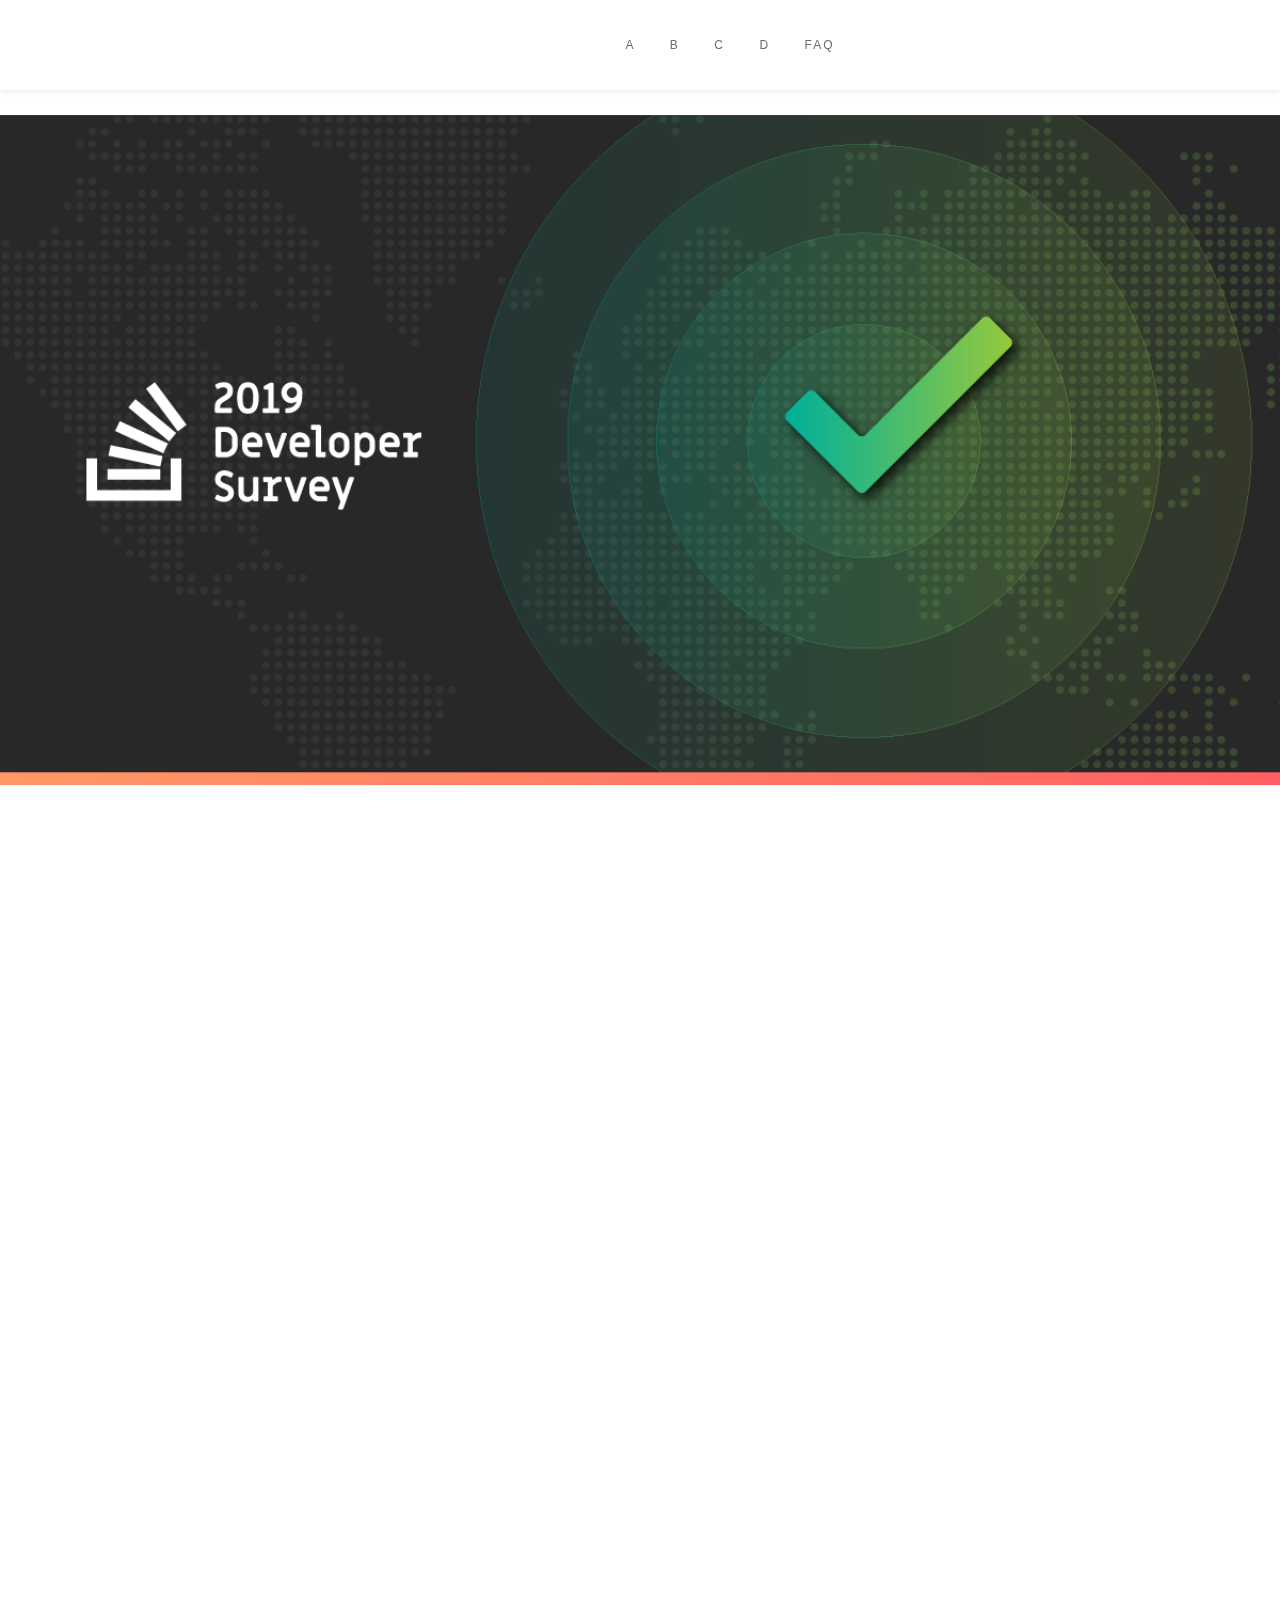
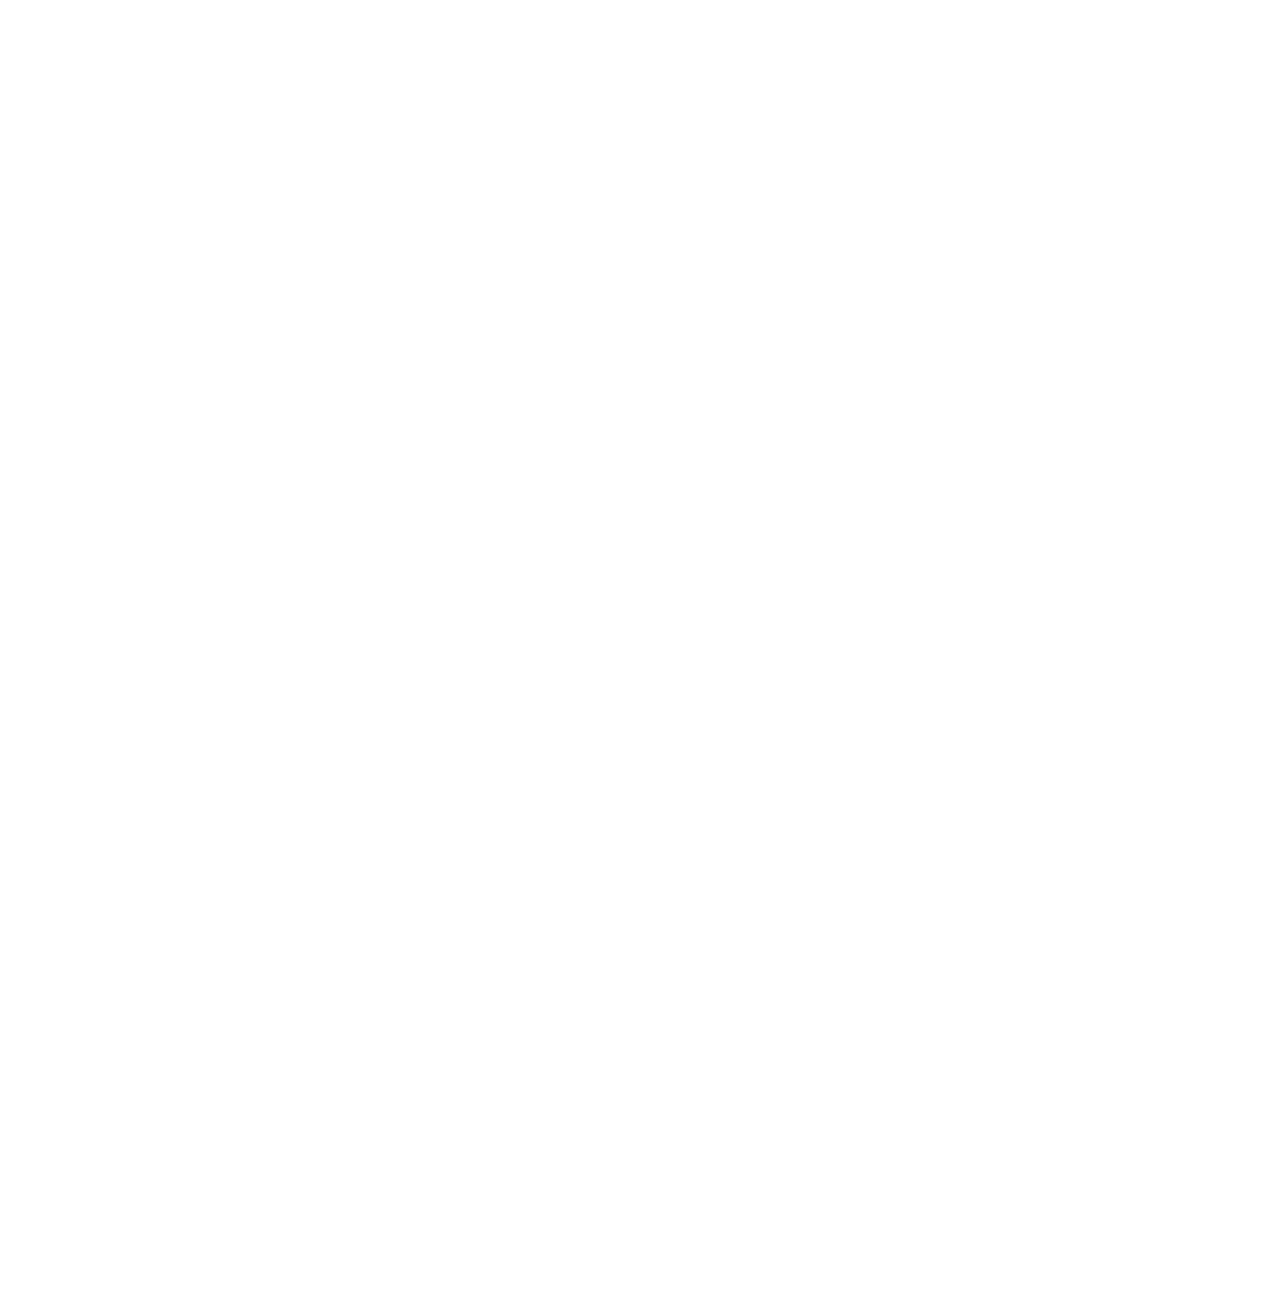
==== dataV/index.html @ 026feb3e "initial" ====
<!DOCTYPE html>
<html lang="en">

<head>
    <title>可视化</title>
    <link href="apos-minified/anon-ce8fc2691627d64f8f26e50a0017334eb531b46b.css" rel="stylesheet" />
    <link rel="stylesheet" href="css/main.min.css" />
    <link rel="stylesheet" href="fonts/iconfont/iconfont.css" />
</head>

<body class="homepage wrap transparent en" data-apos-level="0">

    <div class="apos-refreshable" data-apos-refreshable="">
        <header class="header-bg">
            <!-- 导航条 -->
            <div class="page_nav">
                <div class="nav_logo_wrap">
                    <a href="/" class="navbar-logo"></a>
                    <button type="button" class="navbar-mobile-toggle"> <span class="sr-only">Toggle</span> <span
                            class="icon-bar top-bar"></span> <span class="icon-bar bottom-bar"></span> </button>
                </div>
                
                <div class="nav_main">
                    <ul class="clearfix">
                        <li class="item-menu item-menu-sub "> <a href="/m-byte">A</a> </li>
                        <li class="item-menu item-menu-sub "> <a href="/k-byte">B</a> </li>
                        <li class="item-menu item-menu-sub "> <a href="/insights">C</a> </li>
                        <li class="item-menu item-menu-sub "> <a href="/company">D</a> </li>
                        <li class="item-menu item-menu-sub "> <a href="/faq">FAQ</a> </li>
                    </ul>
                    
               
            </div>
        </header>

        <div id="main">

            <!-- main bg -->
            <div class="apos-area" data-apos-area="" data-doc-id="cjvrr5xt0000701jxje5oaa9z">
                <div class="apos-area-widget-wrapper  " data-apos-widget-wrapper="home-banner">
                    <div class="apos-area-widget   " data-apos-widget="home-banner"
                        data-apos-widget-id="w295862483247887728">
                        <div class="slider slider-01 content-top  multiButton unLetterSpacing unChangeLinePc">
                            <div class="swiper-container">
                                <div class="swiper-wrapper">
                                    <div class="swiper-slide">
                                        <div class="slider-wrapper">
                                            <img class="slider-img fullScreenResize"
                                                src="img/FacebookCard.png" />
                                        </div>
                                    </div>
                                </div>
                            </div>
                        </div>
                    </div>
                </div>
            </div>
            <div class="s s1">
                <div class="apos-area apos-area--block-level-controls" data-apos-area=""
                    data-doc-id="cjvrr5xt0000701jxje5oaa9z">
                    <!-- 模板 -->
                    <div class="apos-area-widget-wrapper  " data-apos-widget-wrapper="two-column">
                        <div class="apos-area-widget apos-area-widget--contextual   " data-apos-widget="two-column"
                            data-apos-widget-id="w315463619102693129">
                            <div class="pure-g" data-aos-offset="-200" data-aos="fade-up"
                                data-aos-anchor-placement="center-bottom" data-aos-duration="500">
                                <div class="pure-u-md-1-2 pure-u-1">
                                    <div class="apos-area" data-apos-area="" data-doc-id="cjvrr5xt0000701jxje5oaa9z">
                                        <div class="apos-area-widget-wrapper  " data-apos-widget-wrapper="pic-desc">
                                            <div class="apos-area-widget   " data-apos-widget="pic-desc"
                                                data-apos-widget-id="w282324980433713177">
                                                <div class="intro intro-1 fc-grey">
                                                    <div class="zoom">
                                                        <div class="foreground"></div>
                                                        <a href="#">
                                                            <img src="img/map1.png" />
                                                        </a>
                                                    </div>
                                                    <div class="content">
                                                        <h2><strong>地图数据可视化</strong></h2>
                                                        <h4>简要描述</h4>
                                                        <p> </p>
                                                        <div class="apos-area" data-apos-area=""
                                                            data-doc-id="cjvrr5xt0000701jxje5oaa9z">
                                                            <div class="apos-area-widget-wrapper  "
                                                                data-apos-widget-wrapper="link-default">
                                                                <div class="apos-area-widget   "
                                                                    data-apos-widget="link-default"
                                                                    data-apos-widget-id="w83529473093108812">
                                                                    <a href="#" class=""
                                                                        target=""> 查看详情<span
                                                                            class="bytonicon biconowChevron"></span>
                                                                    </a>
                                                                </div>
                                                            </div>
                                                        </div>
                                                        <p></p>
                                                    </div>
                                                </div>
                                            </div>
                                        </div>
                                    </div>
                                </div>
                                <div class="pure-u-md-1-2 pure-u-1">
                                    <div class="apos-area" data-apos-area="" data-doc-id="cjvrr5xt0000701jxje5oaa9z">
                                        <div class="apos-area-widget-wrapper  " data-apos-widget-wrapper="pic-desc">
                                            <div class="apos-area-widget   " data-apos-widget="pic-desc"
                                                data-apos-widget-id="w282324980433713177">
                                                <div class="intro intro-1 fc-grey ">
                                                    <div class="zoom">
                                                        <div class="foreground"></div>
                                                        <a href="#">
                                                            <img src="img/map1.png" />
                                                        </a>
                                                    </div>
                                                    <div class="content">
                                                        <h2><strong>地图数据可视化</strong></h2>
                                                        <h4>简要描述</h4>
                                                        <p> </p>
                                                        <div class="apos-area" data-apos-area=""
                                                            data-doc-id="cjvrr5xt0000701jxje5oaa9z">
                                                            <div class="apos-area-widget-wrapper  "
                                                                data-apos-widget-wrapper="link-default">
                                                                <div class="apos-area-widget   "
                                                                    data-apos-widget="link-default"
                                                                    data-apos-widget-id="w83529473093108812">
                                                                    <a href="#" class=""
                                                                        target=""> 查看详情<span
                                                                            class="bytonicon biconowChevron"></span>
                                                                    </a>
                                                                </div>
                                                            </div>
                                                        </div>
                                                        <p></p>
                                                    </div>
                                                </div>
                                            </div>
                                        </div>
                                    </div>
                                </div>
                            </div>
                        </div>
                    </div>
                    <div class="apos-area-widget-wrapper  " data-apos-widget-wrapper="two-column">
                            <div class="apos-area-widget apos-area-widget--contextual   " data-apos-widget="two-column"
                                data-apos-widget-id="w315463619102693129">
                                <div class="pure-g" data-aos-offset="-200" data-aos="fade-up"
                                    data-aos-anchor-placement="center-bottom" data-aos-duration="500">
                                    <div class="pure-u-md-1-2 pure-u-1">
                                        <div class="apos-area" data-apos-area="" data-doc-id="cjvrr5xt0000701jxje5oaa9z">
                                            <div class="apos-area-widget-wrapper  " data-apos-widget-wrapper="pic-desc">
                                                <div class="apos-area-widget   " data-apos-widget="pic-desc"
                                                    data-apos-widget-id="w282324980433713177">
                                                    <div class="intro intro-1 fc-grey ">
                                                        <div class="zoom">
                                                            <div class="foreground"></div>
                                                            <a href="#">
                                                                <img src="img/map1.png" />
                                                            </a>
                                                        </div>
                                                        <div class="content">
                                                            <h2><strong>地图数据可视化</strong></h2>
                                                            <h4>简要描述</h4>
                                                            <p> </p>
                                                            <div class="apos-area" data-apos-area=""
                                                                data-doc-id="cjvrr5xt0000701jxje5oaa9z">
                                                                <div class="apos-area-widget-wrapper  "
                                                                    data-apos-widget-wrapper="link-default">
                                                                    <div class="apos-area-widget   "
                                                                        data-apos-widget="link-default"
                                                                        data-apos-widget-id="w83529473093108812">
                                                                        <a href="#" class=""
                                                                            target=""> 查看详情<span
                                                                                class="bytonicon biconowChevron"></span>
                                                                        </a>
                                                                    </div>
                                                                </div>
                                                            </div>
                                                            <p></p>
                                                        </div>
                                                    </div>
                                                </div>
                                            </div>
                                        </div>
                                    </div>
                                    <div class="pure-u-md-1-2 pure-u-1">
                                        <div class="apos-area" data-apos-area="" data-doc-id="cjvrr5xt0000701jxje5oaa9z">
                                            <div class="apos-area-widget-wrapper  " data-apos-widget-wrapper="pic-desc">
                                                <div class="apos-area-widget   " data-apos-widget="pic-desc"
                                                    data-apos-widget-id="w282324980433713177">
                                                    <div class="intro intro-1 fc-grey ">
                                                        <div class="zoom">
                                                            <div class="foreground"></div>
                                                            <a href="#">
                                                                <img src="img/map1.png" />
                                                            </a>
                                                        </div>
                                                        <div class="content">
                                                            <h2><strong>地图数据可视化</strong></h2>
                                                            <h4>简要描述</h4>
                                                            <p> </p>
                                                            <div class="apos-area" data-apos-area=""
                                                                data-doc-id="cjvrr5xt0000701jxje5oaa9z">
                                                                <div class="apos-area-widget-wrapper  "
                                                                    data-apos-widget-wrapper="link-default">
                                                                    <div class="apos-area-widget   "
                                                                        data-apos-widget="link-default"
                                                                        data-apos-widget-id="w83529473093108812">
                                                                        <a href="#" class=""
                                                                            target=""> 查看详情<span
                                                                                class="bytonicon biconowChevron"></span>
                                                                        </a>
                                                                    </div>
                                                                </div>
                                                            </div>
                                                            <p></p>
                                                        </div>
                                                    </div>
                                                </div>
                                            </div>
                                        </div>
                                    </div>
                                </div>
                            </div>
                        </div>
                    <!-- bottom bg -->
                    <div class="apos-area-widget-wrapper  " data-apos-widget-wrapper="one-column">
                        <div class="apos-area-widget apos-area-widget--contextual   " data-apos-widget="one-column"
                            data-apos-widget-id="w203829562228879584">
                            <div class="pure-g" data-aos-offset="-200" data-aos="fade-up"
                                data-aos-anchor-placement="center-bottom" data-aos-duration="500">
                                <div class="pure-u-1">
                                    <div class="apos-area" data-apos-area="" data-doc-id="cjvrr5xt0000701jxje5oaa9z">
                                        <div class="apos-area-widget-wrapper  " data-apos-widget-wrapper="pic-desc">
                                            <div class="apos-area-widget   " data-apos-widget="pic-desc"
                                                data-apos-widget-id="w352014700238439245">
                                                <div class="intro intro-1 fc-white ">
                                                    <div class="zoom">
                                                        <div class="foreground"></div>
                                                        <img src="img/top_bg.png"
                                                            class="img-responsive" alt="home careers v2" width="2836"
                                                            height="972" />
                                                    </div>
                                                    <div class="content">
                                                        <h2><strong>XXX</strong></h2>
                                                        <h4>XXX</h4>
                                                        <p> </p>
                                                        <div class="apos-area" data-apos-area=""
                                                            data-doc-id="cjvrr5xt0000701jxje5oaa9z">
                                                            <div class="apos-area-widget-wrapper  "
                                                                data-apos-widget-wrapper="link-default">
                                                                <div class="apos-area-widget   "
                                                                    data-apos-widget="link-default"
                                                                    data-apos-widget-id="w864259627150736745">
                                                                    <a href="#"
                                                                        class="" target=""> XXX<span
                                                                            class="bytonicon biconowChevron"></span>
                                                                    </a>
                                                                </div>
                                                            </div>
                                                        </div>
                                                        <p></p>
                                                    </div>
                                                </div>
                                            </div>
                                        </div>
                                    </div>
                                </div>
                            </div>
                        </div>
                    </div>
                </div>
            </div>
        </div>
    </div>
    <script>
        window.apos = { "prefix": "", "csrfCookieName": "byton-website.csrf" }
    </script>
    <script src="apos-minified/anon-18eb1517ccff109060091e37c9bfc53dd6d1df70.js"></script>
</body>

</html>
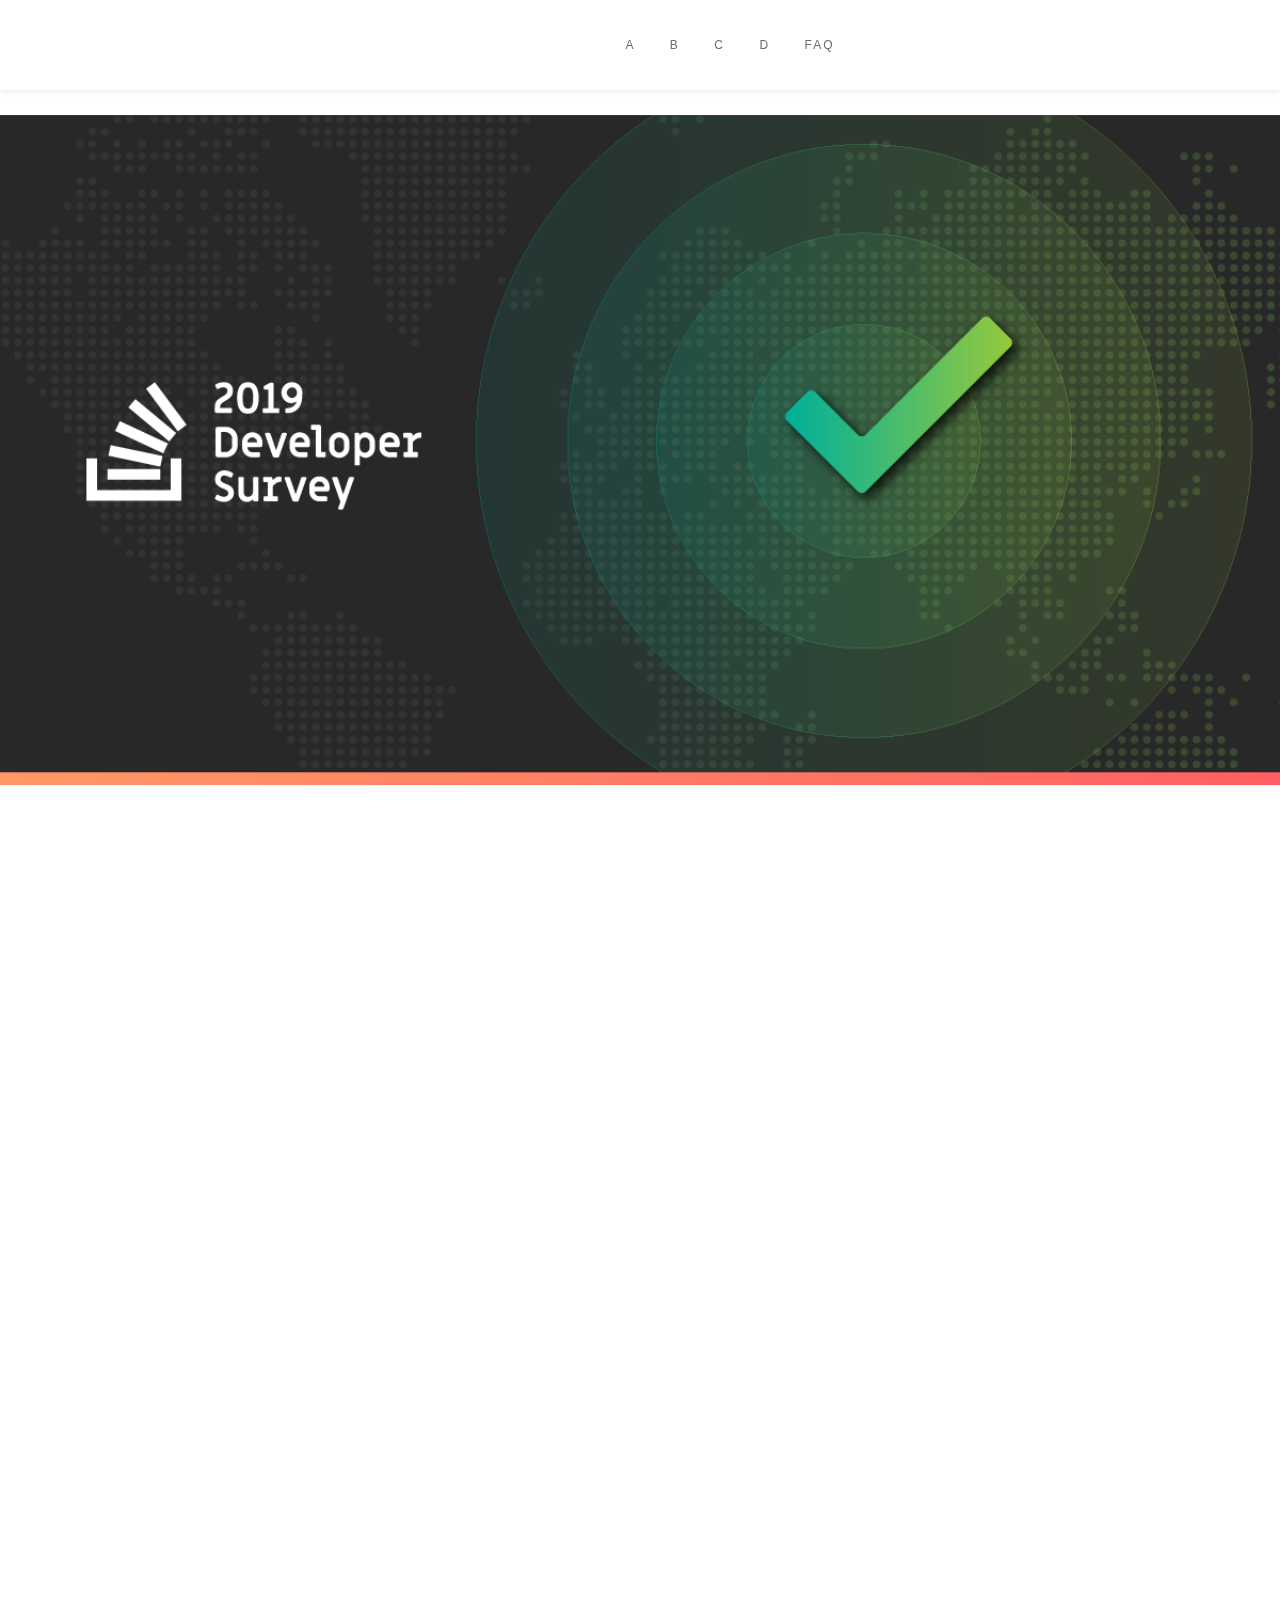
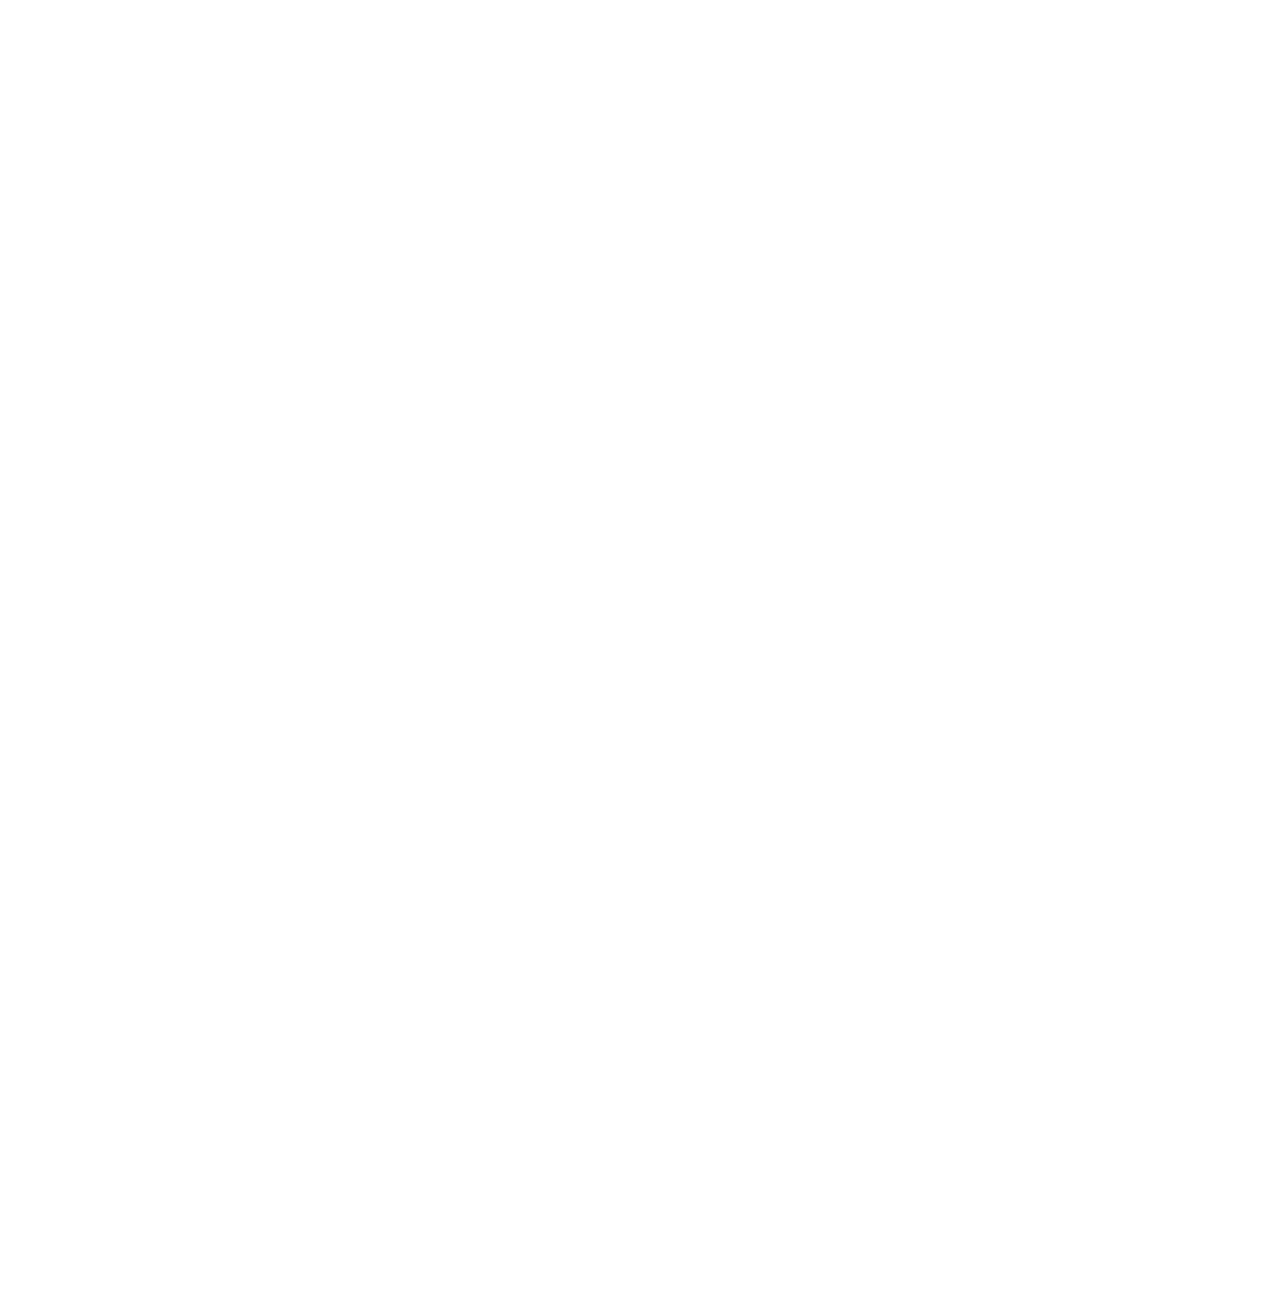
==== commit b0afcd3b: "fix" ====
--- a/dataV/index.html
+++ b/dataV/index.html
@@ -72,9 +72,41 @@
                                                 <div class="intro intro-1 fc-grey">
                                                     <div class="zoom">
                                                         <div class="foreground"></div>
-                                                        <a href="#">
                                                             <img src="img/map1.png" />
-                                                        </a>
+                                                    </div>
+                                                    <div class="content">
+                                                        <h2><strong>地图数据可视化</strong></h2>
+                                                        <h4>简要描述</h4>
+                                                        <p> </p>
+                                                        <div class="apos-area" data-apos-area=""
+                                                            data-doc-id="cjvrr5xt0000701jxje5oaa9z">
+                                                            <div class="apos-area-widget-wrapper  "
+                                                                data-apos-widget-wrapper="link-default">
+                                                                <div class="apos-area-widget   "
+                                                                    data-apos-widget="link-default"
+                                                                    data-apos-widget-id="w83529473093108812">
+                                                                    <a href="subpages/sub1/index.html" class="" target=""> 查看详情<span
+                                                                            class="bytonicon biconowChevron"></span>
+                                                                    </a>
+                                                                </div>
+                                                            </div>
+                                                        </div>
+                                                        <p></p>
+                                                    </div>
+                                                </div>
+                                            </div>
+                                        </div>
+                                    </div>
+                                </div>
+                                <div class="pure-u-md-1-2 pure-u-1">
+                                    <div class="apos-area" data-apos-area="" data-doc-id="cjvrr5xt0000701jxje5oaa9z">
+                                        <div class="apos-area-widget-wrapper  " data-apos-widget-wrapper="pic-desc">
+                                            <div class="apos-area-widget   " data-apos-widget="pic-desc"
+                                                data-apos-widget-id="w282324980433713177">
+                                                <div class="intro intro-1 fc-grey ">
+                                                    <div class="zoom">
+                                                        <div class="foreground"></div>
+                                                            <img src="img/map1.png" />
                                                     </div>
                                                     <div class="content">
                                                         <h2><strong>地图数据可视化</strong></h2>
@@ -101,43 +133,6 @@
                                         </div>
                                     </div>
                                 </div>
-                                <div class="pure-u-md-1-2 pure-u-1">
-                                    <div class="apos-area" data-apos-area="" data-doc-id="cjvrr5xt0000701jxje5oaa9z">
-                                        <div class="apos-area-widget-wrapper  " data-apos-widget-wrapper="pic-desc">
-                                            <div class="apos-area-widget   " data-apos-widget="pic-desc"
-                                                data-apos-widget-id="w282324980433713177">
-                                                <div class="intro intro-1 fc-grey ">
-                                                    <div class="zoom">
-                                                        <div class="foreground"></div>
-                                                        <a href="#">
-                                                            <img src="img/map1.png" />
-                                                        </a>
-                                                    </div>
-                                                    <div class="content">
-                                                        <h2><strong>地图数据可视化</strong></h2>
-                                                        <h4>简要描述</h4>
-                                                        <p> </p>
-                                                        <div class="apos-area" data-apos-area=""
-                                                            data-doc-id="cjvrr5xt0000701jxje5oaa9z">
-                                                            <div class="apos-area-widget-wrapper  "
-                                                                data-apos-widget-wrapper="link-default">
-                                                                <div class="apos-area-widget   "
-                                                                    data-apos-widget="link-default"
-                                                                    data-apos-widget-id="w83529473093108812">
-                                                                    <a href="#" class=""
-                                                                        target=""> 查看详情<span
-                                                                            class="bytonicon biconowChevron"></span>
-                                                                    </a>
-                                                                </div>
-                                                            </div>
-                                                        </div>
-                                                        <p></p>
-                                                    </div>
-                                                </div>
-                                            </div>
-                                        </div>
-                                    </div>
-                                </div>
                             </div>
                         </div>
                     </div>
@@ -154,9 +149,7 @@
                                                     <div class="intro intro-1 fc-grey ">
                                                         <div class="zoom">
                                                             <div class="foreground"></div>
-                                                            <a href="#">
                                                                 <img src="img/map1.png" />
-                                                            </a>
                                                         </div>
                                                         <div class="content">
                                                             <h2><strong>地图数据可视化</strong></h2>
@@ -191,9 +184,7 @@
                                                     <div class="intro intro-1 fc-grey ">
                                                         <div class="zoom">
                                                             <div class="foreground"></div>
-                                                            <a href="#">
                                                                 <img src="img/map1.png" />
-                                                            </a>
                                                         </div>
                                                         <div class="content">
                                                             <h2><strong>地图数据可视化</strong></h2>
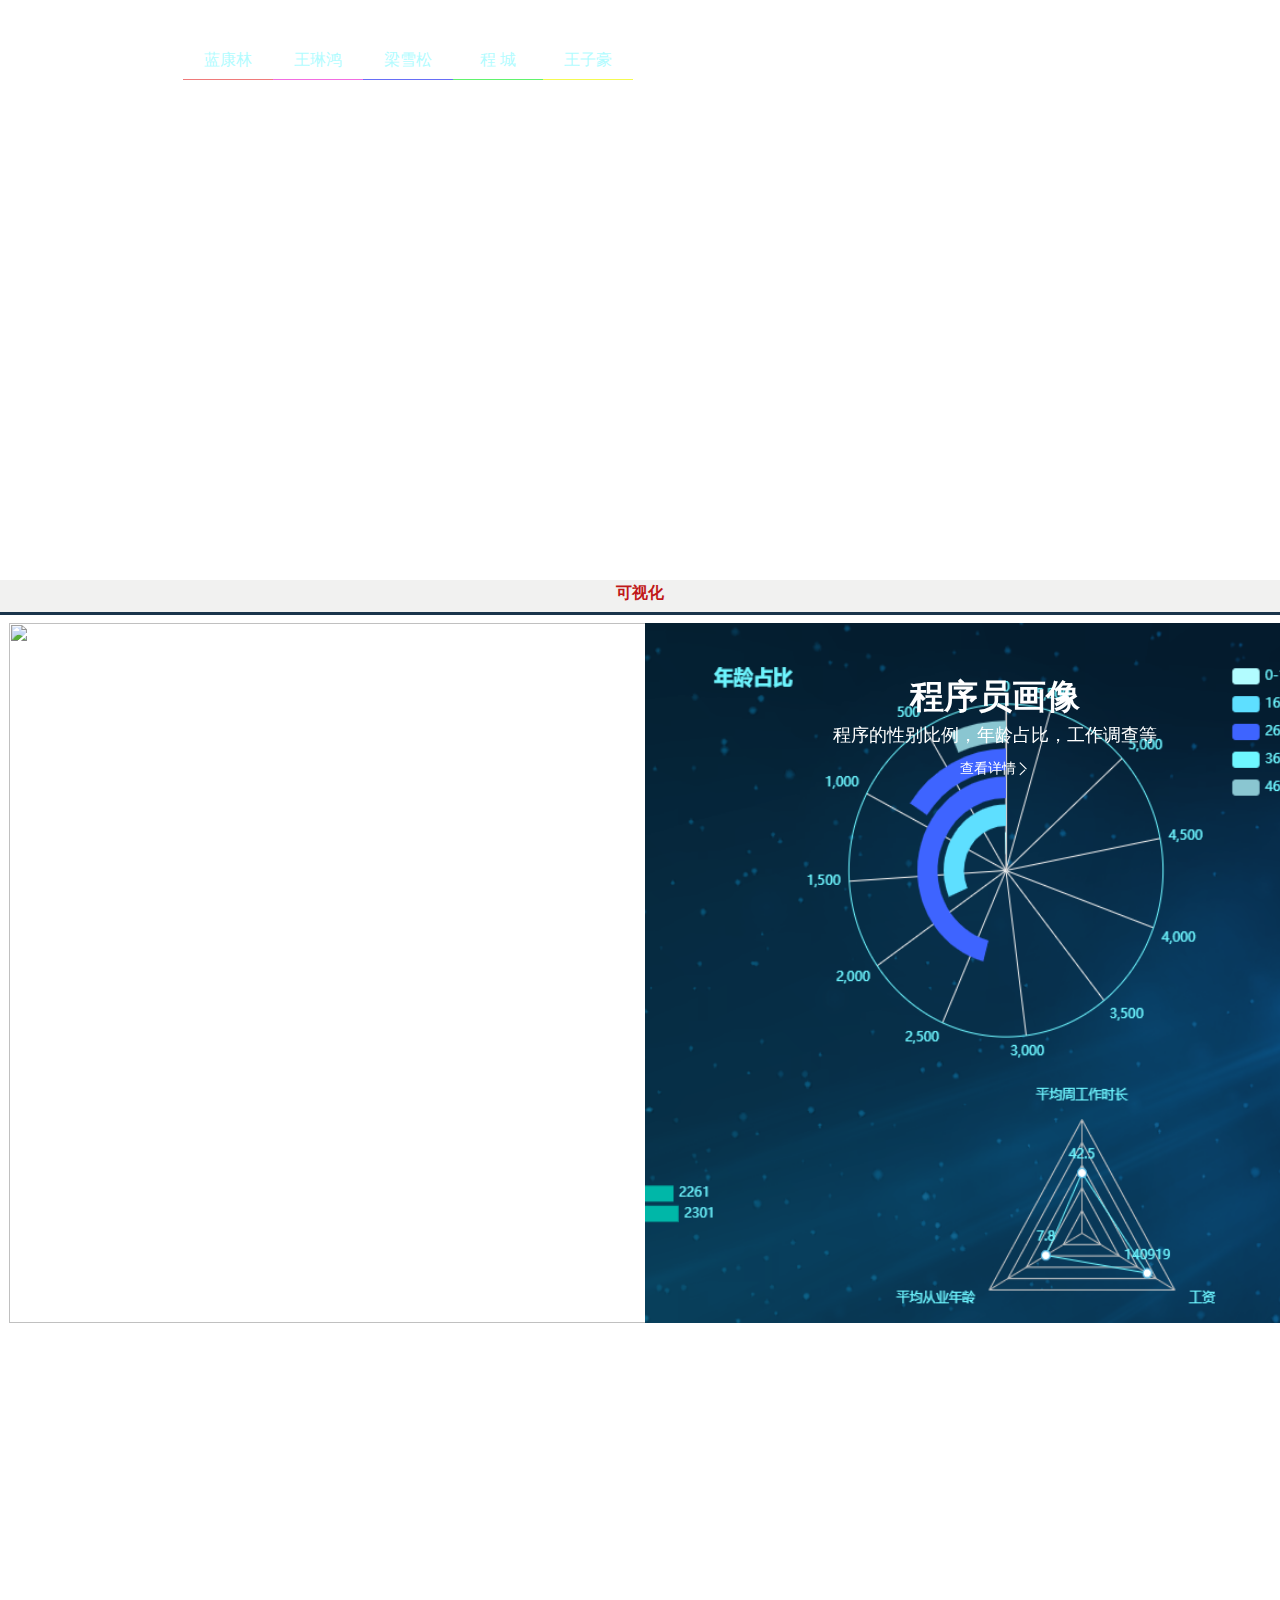
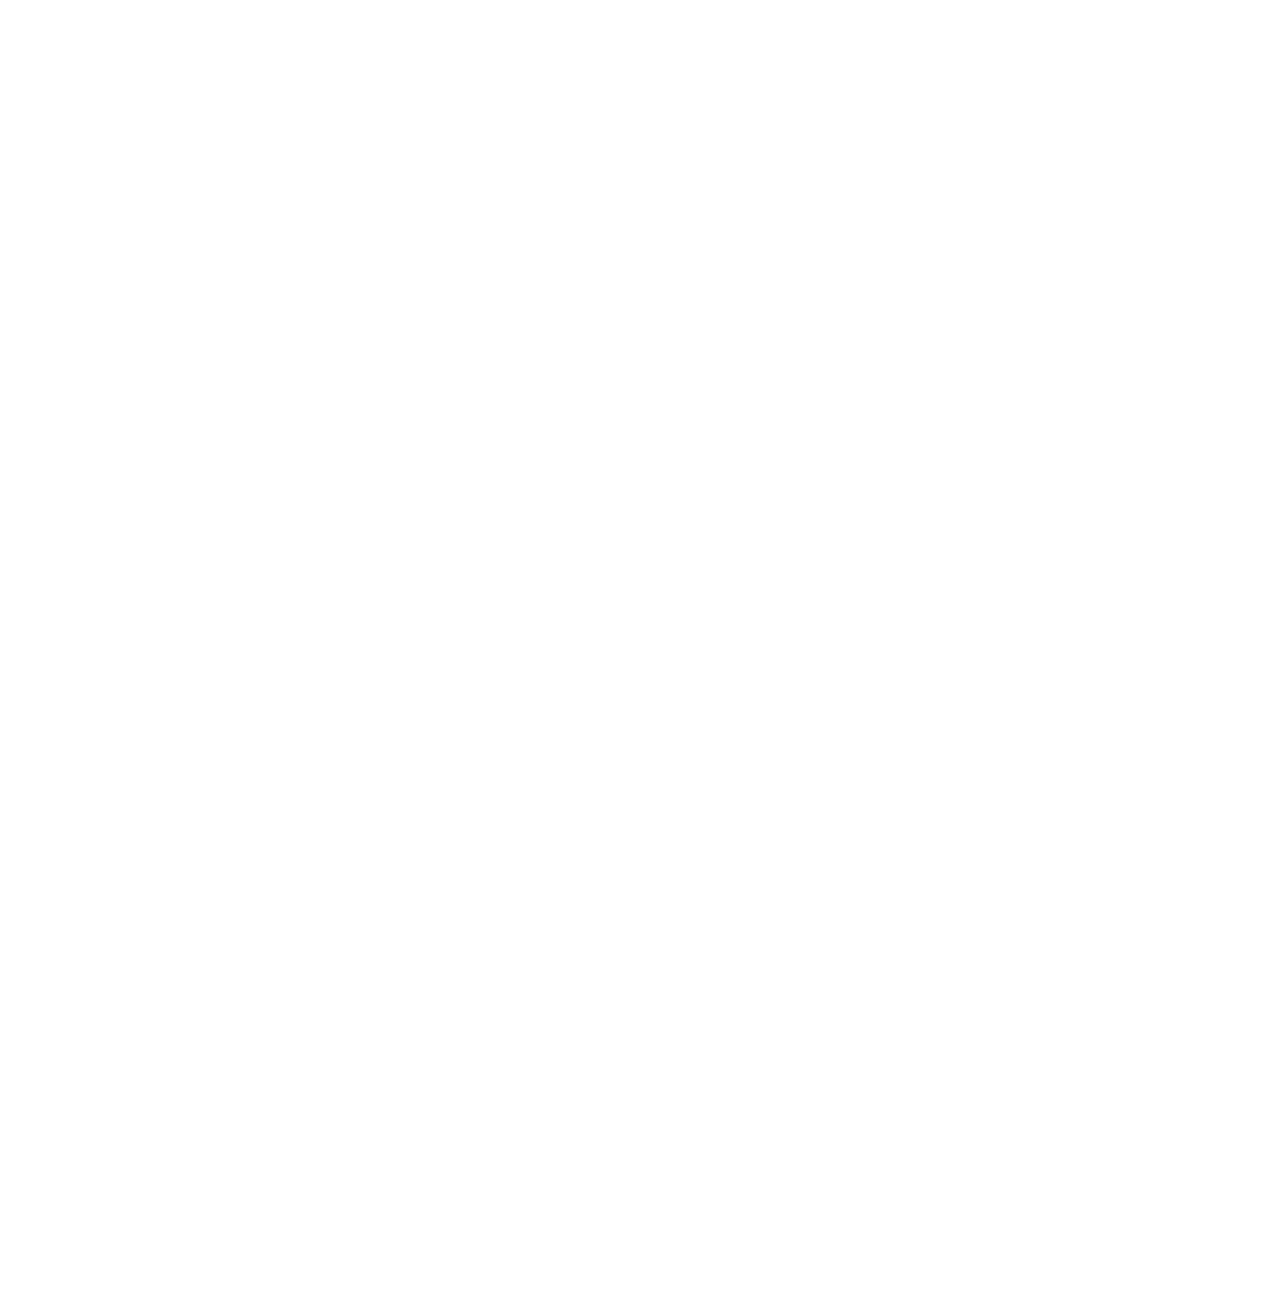
==== commit 558b2a20: "fix" ====
--- a/dataV/index.html
+++ b/dataV/index.html
@@ -5,86 +5,87 @@
     <title>可视化</title>
     <link href="apos-minified/anon-ce8fc2691627d64f8f26e50a0017334eb531b46b.css" rel="stylesheet" />
     <link rel="stylesheet" href="css/main.min.css" />
+    <link rel="stylesheet" href="css/main.css" />
     <link rel="stylesheet" href="fonts/iconfont/iconfont.css" />
+    <link rel="stylesheet" type="text/css" href="slider/css/index.css">
+    <script type="text/javascript" src="js/myfocus-2.0.1.min.js"></script>
+    <script type="text/javascript">
+        //设置
+        myFocus.set({
+            id: 'myFocus', //ID
+            pattern: 'mF_kdui' //风格
+        });
+    </script>
 </head>
 
 <body class="homepage wrap transparent en" data-apos-level="0">
 
     <div class="apos-refreshable" data-apos-refreshable="">
-        <header class="header-bg">
-            <!-- 导航条 -->
-            <div class="page_nav">
-                <div class="nav_logo_wrap">
-                    <a href="/" class="navbar-logo"></a>
-                    <button type="button" class="navbar-mobile-toggle"> <span class="sr-only">Toggle</span> <span
-                            class="icon-bar top-bar"></span> <span class="icon-bar bottom-bar"></span> </button>
-                </div>
-                
-                <div class="nav_main">
+        <!-- <header class="header-bg"> -->
+        <!-- 导航条 -->
+        <div class="top clearfix">
+            <div class="header clearfix">
+                <div class="logo"></div>
+                <div class="nav">
                     <ul class="clearfix">
-                        <li class="item-menu item-menu-sub "> <a href="/m-byte">A</a> </li>
-                        <li class="item-menu item-menu-sub "> <a href="/k-byte">B</a> </li>
-                        <li class="item-menu item-menu-sub "> <a href="/insights">C</a> </li>
-                        <li class="item-menu item-menu-sub "> <a href="/company">D</a> </li>
-                        <li class="item-menu item-menu-sub "> <a href="/faq">FAQ</a> </li>
+                        <li><a href="#">蓝康林</a><span class="duo"></span></li>
+                        <li><a href="#">王琳鸿</a><span class="rai"></span></li>
+                        <li><a href="#">梁雪松</a><span class="mi"></span></li>
+                        <li><a href="#">程  城</a><span class="fa"></span></li>
+                        <li><a href="#">王子豪</a><span class="suo"></span></li>
                     </ul>
-                    
-               
-            </div>
-        </header>
-
-        <div id="main">
-
-            <!-- main bg -->
-            <div class="apos-area" data-apos-area="" data-doc-id="cjvrr5xt0000701jxje5oaa9z">
-                <div class="apos-area-widget-wrapper  " data-apos-widget-wrapper="home-banner">
-                    <div class="apos-area-widget   " data-apos-widget="home-banner"
-                        data-apos-widget-id="w295862483247887728">
-                        <div class="slider slider-01 content-top  multiButton unLetterSpacing unChangeLinePc">
-                            <div class="swiper-container">
-                                <div class="swiper-wrapper">
-                                    <div class="swiper-slide">
-                                        <div class="slider-wrapper">
-                                            <img class="slider-img fullScreenResize"
-                                                src="img/FacebookCard.png" />
-                                        </div>
-                                    </div>
-                                </div>
-                            </div>
-                        </div>
-                    </div>
                 </div>
             </div>
-            <div class="s s1">
-                <div class="apos-area apos-area--block-level-controls" data-apos-area=""
-                    data-doc-id="cjvrr5xt0000701jxje5oaa9z">
+        </div>
+        <!-- top 结束 -->
+        <!-- </header> -->
+        <div class="slider">
+            <ul class="clearfix">
+                <li>
+                    <h1>图1 </h1>
+                    <div class="slider-mask"></div>
+                </li>
+                <li>
+                    <h1>图2 </h1>
+                    <div class="slider-mask"></div>
+                </li>
+                <li>
+                    <h1>图3 </h1>
+                    <div class="slider-mask"></div>
+                </li>
+            </ul>
+            <div id="arr">
+                <span id="left"><</span>
+                <span id="right">></span>
+            </div>
+
+        </div>
+        <div id="main">
+            <div class="title title_1">可视化</div>
+            <!-- slider 结束 -->
+            <div class="s s1 clearboth">
+
+                <div class="apos-area apos-area--block-level-controls" data-apos-area="" data-doc-id="cjvrr5xt0000701jxje5oaa9z">
                     <!-- 模板 -->
                     <div class="apos-area-widget-wrapper  " data-apos-widget-wrapper="two-column">
-                        <div class="apos-area-widget apos-area-widget--contextual   " data-apos-widget="two-column"
-                            data-apos-widget-id="w315463619102693129">
-                            <div class="pure-g" data-aos-offset="-200" data-aos="fade-up"
-                                data-aos-anchor-placement="center-bottom" data-aos-duration="500">
-                                <div class="pure-u-md-1-2 pure-u-1">
-                                    <div class="apos-area" data-apos-area="" data-doc-id="cjvrr5xt0000701jxje5oaa9z">
-                                        <div class="apos-area-widget-wrapper  " data-apos-widget-wrapper="pic-desc">
-                                            <div class="apos-area-widget   " data-apos-widget="pic-desc"
-                                                data-apos-widget-id="w282324980433713177">
-                                                <div class="intro intro-1 fc-grey">
-                                                    <div class="zoom">
-                                                        <div class="foreground"></div>
-                                                            <img src="img/map1.png" />
-                                                    </div>
-                                                    <div class="content">
-                                                        <h2><strong>地图数据可视化</strong></h2>
-                                                        <h4>简要描述</h4>
-                                                        <p> </p>
-                                                        <div class="apos-area" data-apos-area=""
-                                                            data-doc-id="cjvrr5xt0000701jxje5oaa9z">
-                                                            <div class="apos-area-widget-wrapper  "
-                                                                data-apos-widget-wrapper="link-default">
-                                                                <div class="apos-area-widget   "
-                                                                    data-apos-widget="link-default"
-                                                                    data-apos-widget-id="w83529473093108812">
+                        <div class="apos-area-widget apos-area-widget--contextual   " data-apos-widget="two-column" data-apos-widget-id="w315463619102693129">
+                            <div class="pure-g" data-aos-offset="-200" data-aos="fade-up" data-aos-anchor-placement="center-bottom" data-aos-duration="500">
+                                <div class="pure-u-md-1-2 pure-u-1">
+                                    <div class="apos-area" data-apos-area="" data-doc-id="cjvrr5xt0000701jxje5oaa9z">
+                                        <div class="apos-area-widget-wrapper  " data-apos-widget-wrapper="pic-desc">
+                                            <div class="apos-area-widget   " data-apos-widget="pic-desc" data-apos-widget-id="w282324980433713177">
+                                                <div class="intro intro-set intro-1 fc-grey">
+                                                    <div class="zoom">
+                                                        <div class="foreground"></div>
+                                                        <img src="img/g1.png" />
+                                                    </div>
+                                                    <div class="content">
+                                                        <h2><strong>数据科学家</strong></h2>
+                                                        <h4>数据科学家拥有技能和教育背景</h4>
+                                                        <p> </p>
+                                                        <div class="apos-area" data-apos-area="" data-doc-id="cjvrr5xt0000701jxje5oaa9z">
+                                                            <div class="apos-area-widget-wrapper  " data-apos-widget-wrapper="link-default">
+                                                                <div class="apos-area-widget   " data-apos-widget="link-default" data-apos-widget-id="w83529473093108812">
                                                                     <a href="subpages/sub1/index.html" class="" target=""> 查看详情<span
                                                                             class="bytonicon biconowChevron"></span>
                                                                     </a>
@@ -101,26 +102,20 @@
                                 <div class="pure-u-md-1-2 pure-u-1">
                                     <div class="apos-area" data-apos-area="" data-doc-id="cjvrr5xt0000701jxje5oaa9z">
                                         <div class="apos-area-widget-wrapper  " data-apos-widget-wrapper="pic-desc">
-                                            <div class="apos-area-widget   " data-apos-widget="pic-desc"
-                                                data-apos-widget-id="w282324980433713177">
-                                                <div class="intro intro-1 fc-grey ">
-                                                    <div class="zoom">
-                                                        <div class="foreground"></div>
-                                                            <img src="img/map1.png" />
-                                                    </div>
-                                                    <div class="content">
-                                                        <h2><strong>地图数据可视化</strong></h2>
-                                                        <h4>简要描述</h4>
-                                                        <p> </p>
-                                                        <div class="apos-area" data-apos-area=""
-                                                            data-doc-id="cjvrr5xt0000701jxje5oaa9z">
-                                                            <div class="apos-area-widget-wrapper  "
-                                                                data-apos-widget-wrapper="link-default">
-                                                                <div class="apos-area-widget   "
-                                                                    data-apos-widget="link-default"
-                                                                    data-apos-widget-id="w83529473093108812">
-                                                                    <a href="#" class=""
-                                                                        target=""> 查看详情<span
+                                            <div class="apos-area-widget   " data-apos-widget="pic-desc" data-apos-widget-id="w282324980433713177">
+                                                <div class="intro intro-set intro-1 fc-grey ">
+                                                    <div class="zoom">
+                                                        <div class="foreground"></div>
+                                                        <img src="img/g2.png" />
+                                                    </div>
+                                                    <div class="content">
+                                                        <h2><strong>程序员画像</strong></h2>
+                                                        <h4>程序的性别比例，年龄占比，工作调查等</h4>
+                                                        <p> </p>
+                                                        <div class="apos-area" data-apos-area="" data-doc-id="cjvrr5xt0000701jxje5oaa9z">
+                                                            <div class="apos-area-widget-wrapper  " data-apos-widget-wrapper="link-default">
+                                                                <div class="apos-area-widget   " data-apos-widget="link-default" data-apos-widget-id="w83529473093108812">
+                                                                    <a href="subpages/figures/index.html" class="" target=""> 查看详情<span
                                                                             class="bytonicon biconowChevron"></span>
                                                                     </a>
                                                                 </div>
@@ -137,75 +132,60 @@
                         </div>
                     </div>
                     <div class="apos-area-widget-wrapper  " data-apos-widget-wrapper="two-column">
-                            <div class="apos-area-widget apos-area-widget--contextual   " data-apos-widget="two-column"
-                                data-apos-widget-id="w315463619102693129">
-                                <div class="pure-g" data-aos-offset="-200" data-aos="fade-up"
-                                    data-aos-anchor-placement="center-bottom" data-aos-duration="500">
-                                    <div class="pure-u-md-1-2 pure-u-1">
-                                        <div class="apos-area" data-apos-area="" data-doc-id="cjvrr5xt0000701jxje5oaa9z">
-                                            <div class="apos-area-widget-wrapper  " data-apos-widget-wrapper="pic-desc">
-                                                <div class="apos-area-widget   " data-apos-widget="pic-desc"
-                                                    data-apos-widget-id="w282324980433713177">
-                                                    <div class="intro intro-1 fc-grey ">
-                                                        <div class="zoom">
-                                                            <div class="foreground"></div>
-                                                                <img src="img/map1.png" />
-                                                        </div>
-                                                        <div class="content">
-                                                            <h2><strong>地图数据可视化</strong></h2>
-                                                            <h4>简要描述</h4>
-                                                            <p> </p>
-                                                            <div class="apos-area" data-apos-area=""
-                                                                data-doc-id="cjvrr5xt0000701jxje5oaa9z">
-                                                                <div class="apos-area-widget-wrapper  "
-                                                                    data-apos-widget-wrapper="link-default">
-                                                                    <div class="apos-area-widget   "
-                                                                        data-apos-widget="link-default"
-                                                                        data-apos-widget-id="w83529473093108812">
-                                                                        <a href="#" class=""
-                                                                            target=""> 查看详情<span
+                        <div class="apos-area-widget apos-area-widget--contextual   " data-apos-widget="two-column" data-apos-widget-id="w315463619102693129">
+                            <div class="pure-g" data-aos-offset="-200" data-aos="fade-up" data-aos-anchor-placement="center-bottom" data-aos-duration="500">
+                                <div class="pure-u-md-1-2 pure-u-1">
+                                    <div class="apos-area" data-apos-area="" data-doc-id="cjvrr5xt0000701jxje5oaa9z">
+                                        <div class="apos-area-widget-wrapper  " data-apos-widget-wrapper="pic-desc">
+                                            <div class="apos-area-widget   " data-apos-widget="pic-desc" data-apos-widget-id="w282324980433713177">
+                                                <div class="intro intro-set intro-1 fc-grey ">
+                                                    <div class="zoom">
+                                                        <div class="foreground"></div>
+                                                        <img src="img/map1.png" />
+                                                    </div>
+                                                    <div class="content">
+                                                        <h2><strong>地图数据可视化</strong></h2>
+                                                        <h4>简要描述</h4>
+                                                        <p> </p>
+                                                        <div class="apos-area" data-apos-area="" data-doc-id="cjvrr5xt0000701jxje5oaa9z">
+                                                            <div class="apos-area-widget-wrapper  " data-apos-widget-wrapper="link-default">
+                                                                <div class="apos-area-widget   " data-apos-widget="link-default" data-apos-widget-id="w83529473093108812">
+                                                                    <a href="#" class="" target=""> 查看详情<span
                                                                                 class="bytonicon biconowChevron"></span>
                                                                         </a>
-                                                                    </div>
-                                                                </div>
-                                                            </div>
-                                                            <p></p>
-                                                        </div>
-                                                    </div>
-                                                </div>
-                                            </div>
-                                        </div>
-                                    </div>
-                                    <div class="pure-u-md-1-2 pure-u-1">
-                                        <div class="apos-area" data-apos-area="" data-doc-id="cjvrr5xt0000701jxje5oaa9z">
-                                            <div class="apos-area-widget-wrapper  " data-apos-widget-wrapper="pic-desc">
-                                                <div class="apos-area-widget   " data-apos-widget="pic-desc"
-                                                    data-apos-widget-id="w282324980433713177">
-                                                    <div class="intro intro-1 fc-grey ">
-                                                        <div class="zoom">
-                                                            <div class="foreground"></div>
-                                                                <img src="img/map1.png" />
-                                                        </div>
-                                                        <div class="content">
-                                                            <h2><strong>地图数据可视化</strong></h2>
-                                                            <h4>简要描述</h4>
-                                                            <p> </p>
-                                                            <div class="apos-area" data-apos-area=""
-                                                                data-doc-id="cjvrr5xt0000701jxje5oaa9z">
-                                                                <div class="apos-area-widget-wrapper  "
-                                                                    data-apos-widget-wrapper="link-default">
-                                                                    <div class="apos-area-widget   "
-                                                                        data-apos-widget="link-default"
-                                                                        data-apos-widget-id="w83529473093108812">
-                                                                        <a href="#" class=""
-                                                                            target=""> 查看详情<span
+                                                                </div>
+                                                            </div>
+                                                        </div>
+                                                        <p></p>
+                                                    </div>
+                                                </div>
+                                            </div>
+                                        </div>
+                                    </div>
+                                </div>
+                                <div class="pure-u-md-1-2 pure-u-1">
+                                    <div class="apos-area" data-apos-area="" data-doc-id="cjvrr5xt0000701jxje5oaa9z">
+                                        <div class="apos-area-widget-wrapper  " data-apos-widget-wrapper="pic-desc">
+                                            <div class="apos-area-widget   " data-apos-widget="pic-desc" data-apos-widget-id="w282324980433713177">
+                                                <div class="intro intro-set intro-1 fc-grey ">
+                                                    <div class="zoom">
+                                                        <div class="foreground"></div>
+                                                        <img src="img/map1.png" />
+                                                    </div>
+                                                    <div class="content">
+                                                        <h2><strong>地图数据可视化</strong></h2>
+                                                        <h4>简要描述</h4>
+                                                        <p> </p>
+                                                        <div class="apos-area" data-apos-area="" data-doc-id="cjvrr5xt0000701jxje5oaa9z">
+                                                            <div class="apos-area-widget-wrapper  " data-apos-widget-wrapper="link-default">
+                                                                <div class="apos-area-widget   " data-apos-widget="link-default" data-apos-widget-id="w83529473093108812">
+                                                                    <a href="#" class="" target=""> 查看详情<span
                                                                                 class="bytonicon biconowChevron"></span>
                                                                         </a>
-                                                                    </div>
-                                                                </div>
-                                                            </div>
-                                                            <p></p>
-                                                        </div>
+                                                                </div>
+                                                            </div>
+                                                        </div>
+                                                        <p></p>
                                                     </div>
                                                 </div>
                                             </div>
@@ -214,37 +194,28 @@
                                 </div>
                             </div>
                         </div>
+                    </div>
                     <!-- bottom bg -->
                     <div class="apos-area-widget-wrapper  " data-apos-widget-wrapper="one-column">
-                        <div class="apos-area-widget apos-area-widget--contextual   " data-apos-widget="one-column"
-                            data-apos-widget-id="w203829562228879584">
-                            <div class="pure-g" data-aos-offset="-200" data-aos="fade-up"
-                                data-aos-anchor-placement="center-bottom" data-aos-duration="500">
+                        <div class="apos-area-widget apos-area-widget--contextual   " data-apos-widget="one-column" data-apos-widget-id="w203829562228879584">
+                            <div class="pure-g" data-aos-offset="-200" data-aos="fade-up" data-aos-anchor-placement="center-bottom" data-aos-duration="500">
                                 <div class="pure-u-1">
                                     <div class="apos-area" data-apos-area="" data-doc-id="cjvrr5xt0000701jxje5oaa9z">
                                         <div class="apos-area-widget-wrapper  " data-apos-widget-wrapper="pic-desc">
-                                            <div class="apos-area-widget   " data-apos-widget="pic-desc"
-                                                data-apos-widget-id="w352014700238439245">
+                                            <div class="apos-area-widget   " data-apos-widget="pic-desc" data-apos-widget-id="w352014700238439245">
                                                 <div class="intro intro-1 fc-white ">
                                                     <div class="zoom">
                                                         <div class="foreground"></div>
-                                                        <img src="img/top_bg.png"
-                                                            class="img-responsive" alt="home careers v2" width="2836"
-                                                            height="972" />
+                                                        <img src="img/top_bg.png" class="img-responsive" alt="home careers v2" width="2836" height="972" />
                                                     </div>
                                                     <div class="content">
                                                         <h2><strong>XXX</strong></h2>
                                                         <h4>XXX</h4>
                                                         <p> </p>
-                                                        <div class="apos-area" data-apos-area=""
-                                                            data-doc-id="cjvrr5xt0000701jxje5oaa9z">
-                                                            <div class="apos-area-widget-wrapper  "
-                                                                data-apos-widget-wrapper="link-default">
-                                                                <div class="apos-area-widget   "
-                                                                    data-apos-widget="link-default"
-                                                                    data-apos-widget-id="w864259627150736745">
-                                                                    <a href="#"
-                                                                        class="" target=""> XXX<span
+                                                        <div class="apos-area" data-apos-area="" data-doc-id="cjvrr5xt0000701jxje5oaa9z">
+                                                            <div class="apos-area-widget-wrapper  " data-apos-widget-wrapper="link-default">
+                                                                <div class="apos-area-widget   " data-apos-widget="link-default" data-apos-widget-id="w864259627150736745">
+                                                                    <a href="#" class="" target=""> XXX<span
                                                                             class="bytonicon biconowChevron"></span>
                                                                     </a>
                                                                 </div>
@@ -265,9 +236,14 @@
         </div>
     </div>
     <script>
-        window.apos = { "prefix": "", "csrfCookieName": "byton-website.csrf" }
+        window.apos = {
+            "prefix": "",
+            "csrfCookieName": "byton-website.csrf"
+        }
     </script>
     <script src="apos-minified/anon-18eb1517ccff109060091e37c9bfc53dd6d1df70.js"></script>
 </body>
+<script src="slider/js/util.js"></script>
+<script src="slider/js/index.js"></script>
 
 </html>--- a/dataV/css/main.min.css
+++ b/dataV/css/main.min.css
@@ -1,9520 +1,15618 @@
 @font-face {
-	font-family: Facto-Bold;
-	src: url(../../fonts/facto/343DE6_0_0.eot?#iefix) format("embedded-opentype"), url(../../fonts/facto/343DE6_0_0.woff2) format("woff2"), url(../../fonts/facto/343DE6_0_0.woff) format("woff"), url(../../fonts/facto/343DE6_0_0.ttf) format("truetype"), url(../../fonts/facto/343DE6_0_0.svg#wf) format("svg");
-}
+    font-family: Facto-Bold;
+    src: url(../../fonts/facto/343DE6_0_0.eot?#iefix) format("embedded-opentype"), url(../../fonts/facto/343DE6_0_0.woff2) format("woff2"), url(../../fonts/facto/343DE6_0_0.woff) format("woff"), url(../../fonts/facto/343DE6_0_0.ttf) format("truetype"), url(../../fonts/facto/343DE6_0_0.svg#wf) format("svg");
+}
+
 @font-face {
-	font-family: Facto-Light;
-	src: url(../../fonts/facto/343DE6_1_0.eot?#iefix) format("embedded-opentype"), url(../../fonts/facto/343DE6_1_0.woff2) format("woff2"), url(../../fonts/facto/343DE6_1_0.woff) format("woff"), url(../../fonts/facto/343DE6_1_0.ttf) format("truetype"), url(../../fonts/facto/343DE6_1_0.svg#wf) format("svg");
-}
+    font-family: Facto-Light;
+    src: url(../../fonts/facto/343DE6_1_0.eot?#iefix) format("embedded-opentype"), url(../../fonts/facto/343DE6_1_0.woff2) format("woff2"), url(../../fonts/facto/343DE6_1_0.woff) format("woff"), url(../../fonts/facto/343DE6_1_0.ttf) format("truetype"), url(../../fonts/facto/343DE6_1_0.svg#wf) format("svg");
+}
+
 @font-face {
-	font-family: Facto-Medium;
-	src: url(../../fonts/facto/343DE6_2_0.eot?#iefix) format("embedded-opentype"), url(../../fonts/facto/343DE6_2_0.woff2) format("woff2"), url(../../fonts/facto/343DE6_2_0.woff) format("woff"), url(../../fonts/facto/343DE6_2_0.ttf) format("truetype"), url(../../fonts/facto/343DE6_2_0.svg#wf) format("svg");
-}
+    font-family: Facto-Medium;
+    src: url(../../fonts/facto/343DE6_2_0.eot?#iefix) format("embedded-opentype"), url(../../fonts/facto/343DE6_2_0.woff2) format("woff2"), url(../../fonts/facto/343DE6_2_0.woff) format("woff"), url(../../fonts/facto/343DE6_2_0.ttf) format("truetype"), url(../../fonts/facto/343DE6_2_0.svg#wf) format("svg");
+}
+
 @font-face {
-	font-family: Facto-Regular;
-	src: url(../../fonts/facto/343DE6_3_0.eot?#iefix) format("embedded-opentype"), url(../../fonts/facto/343DE6_3_0.woff2) format("woff2"), url(../../fonts/facto/343DE6_3_0.woff) format("woff"), url(../../fonts/facto/343DE6_3_0.ttf) format("truetype"), url(../../fonts/facto/343DE6_3_0.svg#wf) format("svg");
-}
+    font-family: Facto-Regular;
+    src: url(../../fonts/facto/343DE6_3_0.eot?#iefix) format("embedded-opentype"), url(../../fonts/facto/343DE6_3_0.woff2) format("woff2"), url(../../fonts/facto/343DE6_3_0.woff) format("woff"), url(../../fonts/facto/343DE6_3_0.ttf) format("truetype"), url(../../fonts/facto/343DE6_3_0.svg#wf) format("svg");
+}
+
 @font-face {
-	font-family: facto-Extra-Bold;
-	src: url(../../fonts/facto/facto_extra_bold.woff2) format("woff2"), url(../../fonts/facto/facto_extra_bold.woff) format("woff");
-}
+    font-family: facto-Extra-Bold;
+    src: url(../../fonts/facto/facto_extra_bold.woff2) format("woff2"), url(../../fonts/facto/facto_extra_bold.woff) format("woff");
+}
+
 @font-face {
-	font-family: fzjunheis-b-gbregular;
-	src: url(../../fonts/FZJunHei/fzjunhjw_cu-webfont.woff2) format("woff2"), url(../../fonts/FZJunHei/fzjunhjw_cu-webfont.woff) format("woff");
-}
+    font-family: fzjunheis-b-gbregular;
+    src: url(../../fonts/FZJunHei/fzjunhjw_cu-webfont.woff2) format("woff2"), url(../../fonts/FZJunHei/fzjunhjw_cu-webfont.woff) format("woff");
+}
+
 @font-face {
-	font-family: bytonicon;
-	src: url(//at.alicdn.com/t/font_1122494_k7ir4o1vzf.eot?t=1554286766664#iefix) format("embedded-opentype"), url([data-uri]) format("woff2"), url(//at.alicdn.com/t/font_1122494_k7ir4o1vzf.woff?t=1554286766664) format("woff"), url(//at.alicdn.com/t/font_1122494_k7ir4o1vzf.ttf?t=1554286766664) format("truetype"), url(//at.alicdn.com/t/font_1122494_k7ir4o1vzf.svg?t=1554286766664#bytonicon) format("svg");
-}
+    font-family: bytonicon;
+    src: url(//at.alicdn.com/t/font_1122494_k7ir4o1vzf.eot?t=1554286766664#iefix) format("embedded-opentype"), url([data-uri]) format("woff2"), url(//at.alicdn.com/t/font_1122494_k7ir4o1vzf.woff?t=1554286766664) format("woff"), url(//at.alicdn.com/t/font_1122494_k7ir4o1vzf.ttf?t=1554286766664) format("truetype"), url(//at.alicdn.com/t/font_1122494_k7ir4o1vzf.svg?t=1554286766664#bytonicon) format("svg");
+}
+
 html {
-	background: none; margin: 0px; padding: 0px; border: 0px currentColor; border-image: none; font-size: 100%; font-weight: 400;
-}
+    background: none;
+    margin: 0px;
+    padding: 0px;
+    border: 0px currentColor;
+    border-image: none;
+    font-size: 100%;
+    font-weight: 400;
+}
+
 body {
-	background: none; margin: 0px; padding: 0px; border: 0px currentColor; border-image: none; font-size: 100%; font-weight: 400;
-}
+    background: none;
+    margin: 0px;
+    padding: 0px;
+    border: 0px currentColor;
+    border-image: none;
+    font-size: 100%;
+    font-weight: 400;
+}
+
 body div {
-	background: none; margin: 0px; padding: 0px; border: 0px currentColor; border-image: none; font-size: 100%; font-weight: 400;
-}
+    background: none;
+    margin: 0px;
+    padding: 0px;
+    border: 0px currentColor;
+    border-image: none;
+    font-size: 100%;
+    font-weight: 400;
+}
+
 span {
-	background: none; margin: 0px; padding: 0px; border: 0px currentColor; border-image: none; font-size: 100%; font-weight: 400;
-}
+    background: none;
+    margin: 0px;
+    padding: 0px;
+    border: 0px currentColor;
+    border-image: none;
+    font-size: 100%;
+    font-weight: 400;
+}
+
 object {
-	background: none; margin: 0px; padding: 0px; border: 0px currentColor; border-image: none; font-size: 100%; font-weight: 400;
-}
+    background: none;
+    margin: 0px;
+    padding: 0px;
+    border: 0px currentColor;
+    border-image: none;
+    font-size: 100%;
+    font-weight: 400;
+}
+
 iframe {
-	background: none; margin: 0px; padding: 0px; border: 0px currentColor; border-image: none; font-size: 100%; font-weight: 400;
-}
+    background: none;
+    margin: 0px;
+    padding: 0px;
+    border: 0px currentColor;
+    border-image: none;
+    font-size: 100%;
+    font-weight: 400;
+}
+
 h1 {
-	background: none; margin: 0px; padding: 0px; border: 0px currentColor; border-image: none; font-size: 100%; font-weight: 400;
-}
+    background: none;
+    margin: 0px;
+    padding: 0px;
+    border: 0px currentColor;
+    border-image: none;
+    font-size: 100%;
+    font-weight: 400;
+}
+
 h2 {
-	background: none; margin: 0px; padding: 0px; border: 0px currentColor; border-image: none; font-size: 100%; font-weight: 400;
-}
+    background: none;
+    margin: 0px;
+    padding: 0px;
+    border: 0px currentColor;
+    border-image: none;
+    font-size: 100%;
+    font-weight: 400;
+}
+
 h3 {
-	background: none; margin: 0px; padding: 0px; border: 0px currentColor; border-image: none; font-size: 100%; font-weight: 400;
-}
+    background: none;
+    margin: 0px;
+    padding: 0px;
+    border: 0px currentColor;
+    border-image: none;
+    font-size: 100%;
+    font-weight: 400;
+}
+
 h4 {
-	background: none; margin: 0px; padding: 0px; border: 0px currentColor; border-image: none; font-size: 100%; font-weight: 400;
-}
+    background: none;
+    margin: 0px;
+    padding: 0px;
+    border: 0px currentColor;
+    border-image: none;
+    font-size: 100%;
+    font-weight: 400;
+}
+
 h5 {
-	background: none; margin: 0px; padding: 0px; border: 0px currentColor; border-image: none; font-size: 100%; font-weight: 400;
-}
+    background: none;
+    margin: 0px;
+    padding: 0px;
+    border: 0px currentColor;
+    border-image: none;
+    font-size: 100%;
+    font-weight: 400;
+}
+
 h6 {
-	background: none; margin: 0px; padding: 0px; border: 0px currentColor; border-image: none; font-size: 100%; font-weight: 400;
-}
+    background: none;
+    margin: 0px;
+    padding: 0px;
+    border: 0px currentColor;
+    border-image: none;
+    font-size: 100%;
+    font-weight: 400;
+}
+
 p {
-	background: none; margin: 0px; padding: 0px; border: 0px currentColor; border-image: none; font-size: 100%; font-weight: 400;
-}
+    background: none;
+    margin: 0px;
+    padding: 0px;
+    border: 0px currentColor;
+    border-image: none;
+    font-size: 100%;
+    font-weight: 400;
+}
+
 blockquote {
-	background: none; margin: 0px; padding: 0px; border: 0px currentColor; border-image: none; font-size: 100%; font-weight: 400;
-}
+    background: none;
+    margin: 0px;
+    padding: 0px;
+    border: 0px currentColor;
+    border-image: none;
+    font-size: 100%;
+    font-weight: 400;
+}
+
 pre {
-	background: none; margin: 0px; padding: 0px; border: 0px currentColor; border-image: none; font-size: 100%; font-weight: 400;
-}
+    background: none;
+    margin: 0px;
+    padding: 0px;
+    border: 0px currentColor;
+    border-image: none;
+    font-size: 100%;
+    font-weight: 400;
+}
+
 abbr {
-	background: none; margin: 0px; padding: 0px; border: 0px currentColor; border-image: none; font-size: 100%; font-weight: 400;
-}
+    background: none;
+    margin: 0px;
+    padding: 0px;
+    border: 0px currentColor;
+    border-image: none;
+    font-size: 100%;
+    font-weight: 400;
+}
+
 address {
-	background: none; margin: 0px; padding: 0px; border: 0px currentColor; border-image: none; font-size: 100%; font-weight: 400;
-}
+    background: none;
+    margin: 0px;
+    padding: 0px;
+    border: 0px currentColor;
+    border-image: none;
+    font-size: 100%;
+    font-weight: 400;
+}
+
 cite {
-	background: none; margin: 0px; padding: 0px; border: 0px currentColor; border-image: none; font-size: 100%; font-weight: 400;
-}
+    background: none;
+    margin: 0px;
+    padding: 0px;
+    border: 0px currentColor;
+    border-image: none;
+    font-size: 100%;
+    font-weight: 400;
+}
+
 code {
-	background: none; margin: 0px; padding: 0px; border: 0px currentColor; border-image: none; font-size: 100%; font-weight: 400;
-}
+    background: none;
+    margin: 0px;
+    padding: 0px;
+    border: 0px currentColor;
+    border-image: none;
+    font-size: 100%;
+    font-weight: 400;
+}
+
 del {
-	background: none; margin: 0px; padding: 0px; border: 0px currentColor; border-image: none; font-size: 100%; font-weight: 400;
-}
+    background: none;
+    margin: 0px;
+    padding: 0px;
+    border: 0px currentColor;
+    border-image: none;
+    font-size: 100%;
+    font-weight: 400;
+}
+
 dfn {
-	background: none; margin: 0px; padding: 0px; border: 0px currentColor; border-image: none; font-size: 100%; font-weight: 400;
-}
+    background: none;
+    margin: 0px;
+    padding: 0px;
+    border: 0px currentColor;
+    border-image: none;
+    font-size: 100%;
+    font-weight: 400;
+}
+
 em {
-	background: none; margin: 0px; padding: 0px; border: 0px currentColor; border-image: none; font-size: 100%; font-weight: 400;
-}
+    background: none;
+    margin: 0px;
+    padding: 0px;
+    border: 0px currentColor;
+    border-image: none;
+    font-size: 100%;
+    font-weight: 400;
+}
+
 img {
-	background: none; margin: 0px; padding: 0px; border: 0px currentColor; border-image: none; font-size: 100%; font-weight: 400;
-}
+    background: none;
+    margin: 0px;
+    padding: 0px;
+    border: 0px currentColor;
+    border-image: none;
+    font-size: 100%;
+    font-weight: 400;
+}
+
 ins {
-	background: none; margin: 0px; padding: 0px; border: 0px currentColor; border-image: none; font-size: 100%; font-weight: 400;
-}
+    background: none;
+    margin: 0px;
+    padding: 0px;
+    border: 0px currentColor;
+    border-image: none;
+    font-size: 100%;
+    font-weight: 400;
+}
+
 kbd {
-	background: none; margin: 0px; padding: 0px; border: 0px currentColor; border-image: none; font-size: 100%; font-weight: 400;
-}
+    background: none;
+    margin: 0px;
+    padding: 0px;
+    border: 0px currentColor;
+    border-image: none;
+    font-size: 100%;
+    font-weight: 400;
+}
+
 q {
-	background: none; margin: 0px; padding: 0px; border: 0px currentColor; border-image: none; font-size: 100%; font-weight: 400;
-}
+    background: none;
+    margin: 0px;
+    padding: 0px;
+    border: 0px currentColor;
+    border-image: none;
+    font-size: 100%;
+    font-weight: 400;
+}
+
 samp {
-	background: none; margin: 0px; padding: 0px; border: 0px currentColor; border-image: none; font-size: 100%; font-weight: 400;
-}
+    background: none;
+    margin: 0px;
+    padding: 0px;
+    border: 0px currentColor;
+    border-image: none;
+    font-size: 100%;
+    font-weight: 400;
+}
+
 small {
-	background: none; margin: 0px; padding: 0px; border: 0px currentColor; border-image: none; font-size: 100%; font-weight: 400;
-}
+    background: none;
+    margin: 0px;
+    padding: 0px;
+    border: 0px currentColor;
+    border-image: none;
+    font-size: 100%;
+    font-weight: 400;
+}
+
 strong {
-	background: none; margin: 0px; padding: 0px; border: 0px currentColor; border-image: none; font-size: 100%; font-weight: 400;
-}
+    background: none;
+    margin: 0px;
+    padding: 0px;
+    border: 0px currentColor;
+    border-image: none;
+    font-size: 100%;
+    font-weight: 400;
+}
+
 sub {
-	background: none; margin: 0px; padding: 0px; border: 0px currentColor; border-image: none; font-size: 100%; font-weight: 400;
-}
+    background: none;
+    margin: 0px;
+    padding: 0px;
+    border: 0px currentColor;
+    border-image: none;
+    font-size: 100%;
+    font-weight: 400;
+}
+
 sup {
-	background: none; margin: 0px; padding: 0px; border: 0px currentColor; border-image: none; font-size: 100%; font-weight: 400;
-}
+    background: none;
+    margin: 0px;
+    padding: 0px;
+    border: 0px currentColor;
+    border-image: none;
+    font-size: 100%;
+    font-weight: 400;
+}
+
 var {
-	background: none; margin: 0px; padding: 0px; border: 0px currentColor; border-image: none; font-size: 100%; font-weight: 400;
-}
+    background: none;
+    margin: 0px;
+    padding: 0px;
+    border: 0px currentColor;
+    border-image: none;
+    font-size: 100%;
+    font-weight: 400;
+}
+
 b {
-	background: none; margin: 0px; padding: 0px; border: 0px currentColor; border-image: none; font-size: 100%; font-weight: 400;
-}
+    background: none;
+    margin: 0px;
+    padding: 0px;
+    border: 0px currentColor;
+    border-image: none;
+    font-size: 100%;
+    font-weight: 400;
+}
+
 i {
-	background: none; margin: 0px; padding: 0px; border: 0px currentColor; border-image: none; font-size: 100%; font-weight: 400;
-}
+    background: none;
+    margin: 0px;
+    padding: 0px;
+    border: 0px currentColor;
+    border-image: none;
+    font-size: 100%;
+    font-weight: 400;
+}
+
 dl {
-	background: none; margin: 0px; padding: 0px; border: 0px currentColor; border-image: none; font-size: 100%; font-weight: 400;
-}
+    background: none;
+    margin: 0px;
+    padding: 0px;
+    border: 0px currentColor;
+    border-image: none;
+    font-size: 100%;
+    font-weight: 400;
+}
+
 dt {
-	background: none; margin: 0px; padding: 0px; border: 0px currentColor; border-image: none; font-size: 100%; font-weight: 400;
-}
+    background: none;
+    margin: 0px;
+    padding: 0px;
+    border: 0px currentColor;
+    border-image: none;
+    font-size: 100%;
+    font-weight: 400;
+}
+
 dd {
-	background: none; margin: 0px; padding: 0px; border: 0px currentColor; border-image: none; font-size: 100%; font-weight: 400;
-}
+    background: none;
+    margin: 0px;
+    padding: 0px;
+    border: 0px currentColor;
+    border-image: none;
+    font-size: 100%;
+    font-weight: 400;
+}
+
 ol {
-	background: none; margin: 0px; padding: 0px; border: 0px currentColor; border-image: none; font-size: 100%; font-weight: 400;
-}
+    background: none;
+    margin: 0px;
+    padding: 0px;
+    border: 0px currentColor;
+    border-image: none;
+    font-size: 100%;
+    font-weight: 400;
+}
+
 ul {
-	background: none; margin: 0px; padding: 0px; border: 0px currentColor; border-image: none; font-size: 100%; font-weight: 400;
-}
+    background: none;
+    margin: 0px;
+    padding: 0px;
+    border: 0px currentColor;
+    border-image: none;
+    font-size: 100%;
+    font-weight: 400;
+}
+
 li {
-	background: none; margin: 0px; padding: 0px; border: 0px currentColor; border-image: none; font-size: 100%; font-weight: 400;
-}
+    background: none;
+    margin: 0px;
+    padding: 0px;
+    border: 0px currentColor;
+    border-image: none;
+    font-size: 100%;
+    font-weight: 400;
+}
+
 fieldset {
-	background: none; margin: 0px; padding: 0px; border: 0px currentColor; border-image: none; font-size: 100%; font-weight: 400;
-}
+    background: none;
+    margin: 0px;
+    padding: 0px;
+    border: 0px currentColor;
+    border-image: none;
+    font-size: 100%;
+    font-weight: 400;
+}
+
 form {
-	background: none; margin: 0px; padding: 0px; border: 0px currentColor; border-image: none; font-size: 100%; font-weight: 400;
-}
+    background: none;
+    margin: 0px;
+    padding: 0px;
+    border: 0px currentColor;
+    border-image: none;
+    font-size: 100%;
+    font-weight: 400;
+}
+
 label {
-	background: none; margin: 0px; padding: 0px; border: 0px currentColor; border-image: none; font-size: 100%; font-weight: 400;
-}
+    background: none;
+    margin: 0px;
+    padding: 0px;
+    border: 0px currentColor;
+    border-image: none;
+    font-size: 100%;
+    font-weight: 400;
+}
+
 legend {
-	background: none; margin: 0px; padding: 0px; border: 0px currentColor; border-image: none; font-size: 100%; font-weight: 400;
-}
+    background: none;
+    margin: 0px;
+    padding: 0px;
+    border: 0px currentColor;
+    border-image: none;
+    font-size: 100%;
+    font-weight: 400;
+}
+
 table {
-	background: none; margin: 0px; padding: 0px; border: 0px currentColor; border-image: none; font-size: 100%; font-weight: 400;
-}
+    background: none;
+    margin: 0px;
+    padding: 0px;
+    border: 0px currentColor;
+    border-image: none;
+    font-size: 100%;
+    font-weight: 400;
+}
+
 caption {
-	background: none; margin: 0px; padding: 0px; border: 0px currentColor; border-image: none; font-size: 100%; font-weight: 400;
-}
+    background: none;
+    margin: 0px;
+    padding: 0px;
+    border: 0px currentColor;
+    border-image: none;
+    font-size: 100%;
+    font-weight: 400;
+}
+
 tbody {
-	background: none; margin: 0px; padding: 0px; border: 0px currentColor; border-image: none; font-size: 100%; font-weight: 400;
-}
+    background: none;
+    margin: 0px;
+    padding: 0px;
+    border: 0px currentColor;
+    border-image: none;
+    font-size: 100%;
+    font-weight: 400;
+}
+
 tfoot {
-	background: none; margin: 0px; padding: 0px; border: 0px currentColor; border-image: none; font-size: 100%; font-weight: 400;
-}
+    background: none;
+    margin: 0px;
+    padding: 0px;
+    border: 0px currentColor;
+    border-image: none;
+    font-size: 100%;
+    font-weight: 400;
+}
+
 thead {
-	background: none; margin: 0px; padding: 0px; border: 0px currentColor; border-image: none; font-size: 100%; font-weight: 400;
-}
+    background: none;
+    margin: 0px;
+    padding: 0px;
+    border: 0px currentColor;
+    border-image: none;
+    font-size: 100%;
+    font-weight: 400;
+}
+
 tr {
-	background: none; margin: 0px; padding: 0px; border: 0px currentColor; border-image: none; font-size: 100%; font-weight: 400;
-}
+    background: none;
+    margin: 0px;
+    padding: 0px;
+    border: 0px currentColor;
+    border-image: none;
+    font-size: 100%;
+    font-weight: 400;
+}
+
 th {
-	background: none; margin: 0px; padding: 0px; border: 0px currentColor; border-image: none; font-size: 100%; font-weight: 400;
-}
+    background: none;
+    margin: 0px;
+    padding: 0px;
+    border: 0px currentColor;
+    border-image: none;
+    font-size: 100%;
+    font-weight: 400;
+}
+
 td {
-	background: none; margin: 0px; padding: 0px; border: 0px currentColor; border-image: none; font-size: 100%; font-weight: 400;
-}
+    background: none;
+    margin: 0px;
+    padding: 0px;
+    border: 0px currentColor;
+    border-image: none;
+    font-size: 100%;
+    font-weight: 400;
+}
+
 article {
-	background: none; margin: 0px; padding: 0px; border: 0px currentColor; border-image: none; font-size: 100%; font-weight: 400;
-}
+    background: none;
+    margin: 0px;
+    padding: 0px;
+    border: 0px currentColor;
+    border-image: none;
+    font-size: 100%;
+    font-weight: 400;
+}
+
 aside {
-	background: none; margin: 0px; padding: 0px; border: 0px currentColor; border-image: none; font-size: 100%; font-weight: 400;
-}
+    background: none;
+    margin: 0px;
+    padding: 0px;
+    border: 0px currentColor;
+    border-image: none;
+    font-size: 100%;
+    font-weight: 400;
+}
+
 figure {
-	background: none; margin: 0px; padding: 0px; border: 0px currentColor; border-image: none; font-size: 100%; font-weight: 400;
-}
+    background: none;
+    margin: 0px;
+    padding: 0px;
+    border: 0px currentColor;
+    border-image: none;
+    font-size: 100%;
+    font-weight: 400;
+}
+
 footer {
-	background: none; margin: 0px; padding: 0px; border: 0px currentColor; border-image: none; font-size: 100%; font-weight: 400;
-}
+    background: none;
+    margin: 0px;
+    padding: 0px;
+    border: 0px currentColor;
+    border-image: none;
+    font-size: 100%;
+    font-weight: 400;
+}
+
 header {
-	background: none; margin: 0px; padding: 0px; border: 0px currentColor; border-image: none; font-size: 100%; font-weight: 400;
-}
+    background: none;
+    margin: 0px;
+    padding: 0px;
+    border: 0px currentColor;
+    border-image: none;
+    font-size: 100%;
+    font-weight: 400;
+}
+
 menu {
-	background: none; margin: 0px; padding: 0px; border: 0px currentColor; border-image: none; font-size: 100%; font-weight: 400;
-}
+    background: none;
+    margin: 0px;
+    padding: 0px;
+    border: 0px currentColor;
+    border-image: none;
+    font-size: 100%;
+    font-weight: 400;
+}
+
 nav {
-	background: none; margin: 0px; padding: 0px; border: 0px currentColor; border-image: none; font-size: 100%; font-weight: 400;
-}
+    background: none;
+    margin: 0px;
+    padding: 0px;
+    border: 0px currentColor;
+    border-image: none;
+    font-size: 100%;
+    font-weight: 400;
+}
+
 section {
-	background: none; margin: 0px; padding: 0px; border: 0px currentColor; border-image: none; font-size: 100%; font-weight: 400;
-}
+    background: none;
+    margin: 0px;
+    padding: 0px;
+    border: 0px currentColor;
+    border-image: none;
+    font-size: 100%;
+    font-weight: 400;
+}
+
 time {
-	background: none; margin: 0px; padding: 0px; border: 0px currentColor; border-image: none; font-size: 100%; font-weight: 400;
-}
+    background: none;
+    margin: 0px;
+    padding: 0px;
+    border: 0px currentColor;
+    border-image: none;
+    font-size: 100%;
+    font-weight: 400;
+}
+
 mark {
-	background: none; margin: 0px; padding: 0px; border: 0px currentColor; border-image: none; font-size: 100%; font-weight: 400;
-}
+    background: none;
+    margin: 0px;
+    padding: 0px;
+    border: 0px currentColor;
+    border-image: none;
+    font-size: 100%;
+    font-weight: 400;
+}
+
 audio {
-	background: none; margin: 0px; padding: 0px; border: 0px currentColor; border-image: none; font-size: 100%; font-weight: 400;
-}
+    background: none;
+    margin: 0px;
+    padding: 0px;
+    border: 0px currentColor;
+    border-image: none;
+    font-size: 100%;
+    font-weight: 400;
+}
+
 video {
-	background: none; margin: 0px; padding: 0px; border: 0px currentColor; border-image: none; font-size: 100%; font-weight: 400;
-}
+    background: none;
+    margin: 0px;
+    padding: 0px;
+    border: 0px currentColor;
+    border-image: none;
+    font-size: 100%;
+    font-weight: 400;
+}
+
 details {
-	background: none; margin: 0px; padding: 0px; border: 0px currentColor; border-image: none; font-size: 100%; font-weight: 400;
-}
+    background: none;
+    margin: 0px;
+    padding: 0px;
+    border: 0px currentColor;
+    border-image: none;
+    font-size: 100%;
+    font-weight: 400;
+}
+
 summary {
-	background: none; margin: 0px; padding: 0px; border: 0px currentColor; border-image: none; font-size: 100%; font-weight: 400;
-}
+    background: none;
+    margin: 0px;
+    padding: 0px;
+    border: 0px currentColor;
+    border-image: none;
+    font-size: 100%;
+    font-weight: 400;
+}
+
 article {
-	display: block;
-}
+    display: block;
+}
+
 aside {
-	display: block;
-}
+    display: block;
+}
+
 figure {
-	display: block;
-}
+    display: block;
+}
+
 footer {
-	display: block;
-}
+    display: block;
+}
+
 header {
-	display: block;
-}
+    display: block;
+}
+
 nav {
-	display: block;
-}
+    display: block;
+}
+
 section {
-	display: block;
-}
+    display: block;
+}
+
 details {
-	display: block;
-}
+    display: block;
+}
+
 summary {
-	display: block;
-}
+    display: block;
+}
+
 html {
-	box-sizing: border-box;
-}
+    box-sizing: border-box;
+}
+
 * {
-	box-sizing: border-box;
-}
+    box-sizing: border-box;
+}
+
 *::before {
-	box-sizing: border-box;
-}
+    box-sizing: border-box;
+}
+
 *::after {
-	box-sizing: border-box;
-}
+    box-sizing: border-box;
+}
+
 img {
-	max-width: 100%;
-}
+    max-width: 100%;
+}
+
 object {
-	max-width: 100%;
-}
+    max-width: 100%;
+}
+
 embed {
-	max-width: 100%;
-}
+    max-width: 100%;
+}
+
 html {
-	-ms-overflow-y: scroll;
-}
+    -ms-overflow-y: scroll;
+}
+
 ul {
-	list-style: none;
-}
+    list-style: none;
+}
+
 blockquote {
-	quotes: none;
-}
+    quotes: none;
+}
+
 q {
-	quotes: none;
-}
+    quotes: none;
+}
+
 blockquote::before {
-	content: none;
-}
+    content: none;
+}
+
 blockquote::after {
-	content: none;
-}
+    content: none;
+}
+
 q::before {
-	content: none;
-}
+    content: none;
+}
+
 q::after {
-	content: none;
-}
+    content: none;
+}
+
 a {
-	background: none; margin: 0px; padding: 0px; font-size: 100%; vertical-align: baseline;
-}
+    background: none;
+    margin: 0px;
+    padding: 0px;
+    font-size: 100%;
+    vertical-align: baseline;
+}
+
 del {
-	text-decoration: line-through;
-}
+    text-decoration: line-through;
+}
+
 abbr[title] {
-	border-bottom-color: rgb(0, 0, 0); border-bottom-width: 1px; border-bottom-style: dotted; cursor: help;
-}
+    border-bottom-color: rgb(0, 0, 0);
+    border-bottom-width: 1px;
+    border-bottom-style: dotted;
+    cursor: help;
+}
+
 dfn[title] {
-	border-bottom-color: rgb(0, 0, 0); border-bottom-width: 1px; border-bottom-style: dotted; cursor: help;
-}
+    border-bottom-color: rgb(0, 0, 0);
+    border-bottom-width: 1px;
+    border-bottom-style: dotted;
+    cursor: help;
+}
+
 table {
-	border-collapse: collapse; border-spacing: 0;
-}
+    border-collapse: collapse;
+    border-spacing: 0;
+}
+
 th {
-	font-weight: 700; vertical-align: bottom;
-}
+    font-weight: 700;
+    vertical-align: bottom;
+}
+
 td {
-	font-weight: 400; vertical-align: top;
-}
+    font-weight: 400;
+    vertical-align: top;
+}
+
 hr {
-	border-width: 1px 0px 0px; border-style: solid none none; border-color: rgb(204, 204, 204) currentColor currentColor; margin: 1em 0px; padding: 0px; border-image: none; height: 1px; display: block;
-}
+    border-width: 1px 0px 0px;
+    border-style: solid none none;
+    border-color: rgb(204, 204, 204) currentColor currentColor;
+    margin: 1em 0px;
+    padding: 0px;
+    border-image: none;
+    height: 1px;
+    display: block;
+}
+
 input {
-	vertical-align: middle;
-}
+    vertical-align: middle;
+}
+
 select {
-	vertical-align: middle;
-}
+    vertical-align: middle;
+}
+
 pre {
-	white-space: pre-line; -ms-word-wrap: break-word;
-}
+    white-space: pre-line;
+    -ms-word-wrap: break-word;
+}
+
 input[type=radio] {
-	vertical-align: text-bottom;
-}
+    vertical-align: text-bottom;
+}
+
 input[type=checkbox] {
-	vertical-align: bottom;
-}
+    vertical-align: bottom;
+}
+
 .ie7 input[type=checkbox] {
-	vertical-align: baseline;
-}
+    vertical-align: baseline;
+}
+
 .ie6 input {
-	vertical-align: text-bottom;
-}
+    vertical-align: text-bottom;
+}
+
 select {
-	font: 99%/normal sans-serif; font-size-adjust: none; font-stretch: normal;
-}
+    font: 99%/normal sans-serif;
+    font-size-adjust: none;
+    font-stretch: normal;
+}
+
 input {
-	font: 99%/normal sans-serif; font-size-adjust: none; font-stretch: normal;
-}
+    font: 99%/normal sans-serif;
+    font-size-adjust: none;
+    font-stretch: normal;
+}
+
 textarea {
-	font: 99%/normal sans-serif; font-size-adjust: none; font-stretch: normal;
-}
+    font: 99%/normal sans-serif;
+    font-size-adjust: none;
+    font-stretch: normal;
+}
+
 table {
-	font-size: inherit;
-}
+    font-size: inherit;
+}
+
 small {
-	font-size: 85%;
-}
+    font-size: 85%;
+}
+
 strong {
-	font-weight: 700;
-}
+    font-weight: 700;
+}
+
 td {
-	vertical-align: top;
-}
+    vertical-align: top;
+}
+
 td img {
-	vertical-align: top;
-}
+    vertical-align: top;
+}
+
 sub {
-	line-height: 0; font-size: 75%; position: relative;
-}
+    line-height: 0;
+    font-size: 75%;
+    position: relative;
+}
+
 sup {
-	line-height: 0; font-size: 75%; position: relative;
-}
+    line-height: 0;
+    font-size: 75%;
+    position: relative;
+}
+
 sup {
-	top: -0.5em;
-}
+    top: -0.5em;
+}
+
 sub {
-	bottom: -0.25em;
-}
+    bottom: -0.25em;
+}
+
 pre {
-	font-family: monospace,sans-serif;
-}
+    font-family: monospace, sans-serif;
+}
+
 code {
-	font-family: monospace,sans-serif;
-}
+    font-family: monospace, sans-serif;
+}
+
 kbd {
-	font-family: monospace,sans-serif;
-}
+    font-family: monospace, sans-serif;
+}
+
 samp {
-	font-family: monospace,sans-serif;
-}
+    font-family: monospace, sans-serif;
+}
+
 .clickable {
-	cursor: pointer;
-}
+    cursor: pointer;
+}
+
 label {
-	cursor: pointer;
-}
+    cursor: pointer;
+}
+
 input[type=button] {
-	cursor: pointer;
-}
+    cursor: pointer;
+}
+
 input[type=submit] {
-	cursor: pointer;
-}
+    cursor: pointer;
+}
+
 input[type=file] {
-	cursor: pointer;
-}
+    cursor: pointer;
+}
+
 button {
-	cursor: pointer;
-}
+    cursor: pointer;
+}
+
 button {
-	margin: 0px;
-}
+    margin: 0px;
+}
+
 input {
-	margin: 0px;
-}
+    margin: 0px;
+}
+
 select {
-	margin: 0px;
-}
+    margin: 0px;
+}
+
 textarea {
-	margin: 0px;
-}
+    margin: 0px;
+}
+
 button {
-	width: auto; overflow: visible;
-}
+    width: auto;
+    overflow: visible;
+}
+
 input[type=button] {
-	width: auto; overflow: visible;
-}
+    width: auto;
+    overflow: visible;
+}
+
 .ie7 img {
-	-ms-interpolation-mode: bicubic;
-}
+    -ms-interpolation-mode: bicubic;
+}
+
 .clearfix::before {
-	height: 0px; overflow: hidden; display: block; content: "\0020";
-}
+    height: 0px;
+    overflow: hidden;
+    display: block;
+    content: "\0020";
+}
+
 .clearfix::after {
-	height: 0px; overflow: hidden; display: block; content: "\0020";
-}
+    height: 0px;
+    overflow: hidden;
+    display: block;
+    content: "\0020";
+}
+
 .clearfix::after {
-	clear: both;
-}
+    clear: both;
+}
+
 .clearfix {
-	-ms-zoom: 1;
-}
+    -ms-zoom: 1;
+}
+
 .font-regular {
-	font-family: Facto-Regular,Hiragino Sans GB,"HYQihei 40S","HYQihei 50S","��������������",Microsoft YaHei,"΢���ź�",WenQuanYi Micro Hei,sans-serif; font-weight: 400;
-}
+    font-family: Facto-Regular, Hiragino Sans GB, "HYQihei 40S", "HYQihei 50S", "��������������", Microsoft YaHei, "΢���ź�", WenQuanYi Micro Hei, sans-serif;
+    font-weight: 400;
+}
+
 .font-regular-en {
-	font-family: Facto,Facto-Regular,Facto-Light,Hiragino Sans GB,"��������������",Microsoft YaHei,"΢���ź�",WenQuanYi Micro Hei,sans-serif; font-weight: 300;
-}
+    font-family: Facto, Facto-Regular, Facto-Light, Hiragino Sans GB, "��������������", Microsoft YaHei, "΢���ź�", WenQuanYi Micro Hei, sans-serif;
+    font-weight: 300;
+}
+
 .font-medium {
-	font-family: Facto-Medium,Hiragino Sans GB,"HYQihei 50S","��������������",Microsoft YaHei,"΢���ź�",WenQuanYi Micro Hei,sans-serif; font-weight: 500;
-}
+    font-family: Facto-Medium, Hiragino Sans GB, "HYQihei 50S", "��������������", Microsoft YaHei, "΢���ź�", WenQuanYi Micro Hei, sans-serif;
+    font-weight: 500;
+}
+
 .font-bold {
-	font-family: Facto-Bold,Hiragino Sans GB,"HYQihei 50S","��������������",Microsoft YaHei,"΢���ź�",WenQuanYi Micro Hei,sans-serif; font-weight: 500;
-}
+    font-family: Facto-Bold, Hiragino Sans GB, "HYQihei 50S", "��������������", Microsoft YaHei, "΢���ź�", WenQuanYi Micro Hei, sans-serif;
+    font-weight: 500;
+}
+
 .font-light {
-	font-family: Facto-Light,Hiragino Sans GB,"HYQihei 40S","HYQihei 50S","��������������",Microsoft YaHei,"΢���ź�",WenQuanYi Micro Hei,sans-serif; font-weight: 300;
-}
+    font-family: Facto-Light, Hiragino Sans GB, "HYQihei 40S", "HYQihei 50S", "��������������", Microsoft YaHei, "΢���ź�", WenQuanYi Micro Hei, sans-serif;
+    font-weight: 300;
+}
+
 .font-extra {
-	font-family: facto-Extra-Bold,"HYQihei 40S","HYQihei 50S",Microsoft YaHei,Hiragino Sans GB,"΢���ź�",WenQuanYi Micro Hei,sans-serif; font-weight: 300;
-}
+    font-family: facto-Extra-Bold, "HYQihei 40S", "HYQihei 50S", Microsoft YaHei, Hiragino Sans GB, "΢���ź�", WenQuanYi Micro Hei, sans-serif;
+    font-weight: 300;
+}
+
 .font-menu {
-	font-family: Facto,Facto-Light,"HYQihei 40S","HYQihei 50S",Microsoft YaHei,Hiragino Sans GB,"΢���ź�",WenQuanYi Micro Hei,sans-serif; font-weight: 300;
-}
+    font-family: Facto, Facto-Light, "HYQihei 40S", "HYQihei 50S", Microsoft YaHei, Hiragino Sans GB, "΢���ź�", WenQuanYi Micro Hei, sans-serif;
+    font-weight: 300;
+}
+
 .font-Helvetica {
-	font-family: font-Helvetica,"HYQihei 40S","HYQihei 50S",Microsoft YaHei,WenQuanYi Micro Hei,sans-serif; font-weight: 400;
-}
+    font-family: font-Helvetica, "HYQihei 40S", "HYQihei 50S", Microsoft YaHei, WenQuanYi Micro Hei, sans-serif;
+    font-weight: 400;
+}
+
 .htmlTag-fz h1 {
-	line-height: 1.8; font-size: 36px;
-}
-@media all and (max-width:768px)
-{
-.htmlTag-fz h1 {
-	font-size: 30px;
-}
-}
+    line-height: 1.8;
+    font-size: 36px;
+}
+
+@media all and (max-width:768px) {
+    .htmlTag-fz h1 {
+        font-size: 30px;
+    }
+}
+
 .htmlTag-fz h2 {
-	line-height: 1.8; font-size: 32px;
-}
-@media all and (max-width:768px)
-{
-.htmlTag-fz h2 {
-	font-size: 26px;
-}
-}
+    line-height: 1.8;
+    font-size: 32px;
+}
+
+@media all and (max-width:768px) {
+    .htmlTag-fz h2 {
+        font-size: 26px;
+    }
+}
+
 .htmlTag-fz h3 {
-	line-height: 1.8; font-size: 26px;
-}
-@media all and (max-width:768px)
-{
-.htmlTag-fz h3 {
-	font-size: 22px;
-}
-}
+    line-height: 1.8;
+    font-size: 26px;
+}
+
+@media all and (max-width:768px) {
+    .htmlTag-fz h3 {
+        font-size: 22px;
+    }
+}
+
 .htmlTag-fz h4 {
-	font-size: 22px;
-}
-@media all and (max-width:768px)
-{
-.htmlTag-fz h4 {
-	font-size: 18px;
-}
-}
+    font-size: 22px;
+}
+
+@media all and (max-width:768px) {
+    .htmlTag-fz h4 {
+        font-size: 18px;
+    }
+}
+
 .htmlTag-fz h5 {
-	font-size: 18px;
-}
-@media all and (max-width:768px)
-{
-.htmlTag-fz h5 {
-	font-size: 14px;
-}
-}
+    font-size: 18px;
+}
+
+@media all and (max-width:768px) {
+    .htmlTag-fz h5 {
+        font-size: 14px;
+    }
+}
+
 .htmlTag-fz h6 {
-	font-size: 14px;
-}
+    font-size: 14px;
+}
+
 .htmlTag-fz p {
-	font-size: 14px;
-}
-@media all and (max-width:768px)
-{
-.htmlTag-fz h6 {
-	font-size: 12px;
-}
-.htmlTag-fz p {
-	font-size: 12px;
-}
-}
+    font-size: 14px;
+}
+
+@media all and (max-width:768px) {
+    .htmlTag-fz h6 {
+        font-size: 12px;
+    }
+    .htmlTag-fz p {
+        font-size: 12px;
+    }
+}
+
 .htmlTag-fz p.small {
-	font-size: 12px;
-}
-@media all and (max-width:768px)
-{
-.htmlTag-fz p.small {
-	font-size: 10px;
-}
-}
+    font-size: 12px;
+}
+
+@media all and (max-width:768px) {
+    .htmlTag-fz p.small {
+        font-size: 10px;
+    }
+}
+
 body {
-	font-family: Facto-Regular,Hiragino Sans GB,"HYQihei 40S","HYQihei 50S","��������������",Microsoft YaHei,"΢���ź�",WenQuanYi Micro Hei,sans-serif; font-weight: 400;
-}
+    font-family: Facto-Regular, Hiragino Sans GB, "HYQihei 40S", "HYQihei 50S", "��������������", Microsoft YaHei, "΢���ź�", WenQuanYi Micro Hei, sans-serif;
+    font-weight: 400;
+}
+
 .en {
-	font-family: Facto,Facto-Regular,Facto-Light,Hiragino Sans GB,"��������������",Microsoft YaHei,"΢���ź�",WenQuanYi Micro Hei,sans-serif; font-weight: 300;
-}
+    font-family: Facto, Facto-Regular, Facto-Light, Hiragino Sans GB, "��������������", Microsoft YaHei, "΢���ź�", WenQuanYi Micro Hei, sans-serif;
+    font-weight: 300;
+}
+
 .en .apos-rich-text {
-	font-family: Facto,Facto-Regular,Facto-Light,Hiragino Sans GB,"��������������",Microsoft YaHei,"΢���ź�",WenQuanYi Micro Hei,sans-serif; font-weight: 300;
-}
+    font-family: Facto, Facto-Regular, Facto-Light, Hiragino Sans GB, "��������������", Microsoft YaHei, "΢���ź�", WenQuanYi Micro Hei, sans-serif;
+    font-weight: 300;
+}
+
 .en a .bytonicon {
-	vertical-align: middle;
-}
+    vertical-align: middle;
+}
+
 .en h1 {
-	line-height: 1.4;
-}
+    line-height: 1.4;
+}
+
 .en h2 {
-	line-height: 1.4;
-}
+    line-height: 1.4;
+}
+
 .en h3 {
-	line-height: 1.4;
-}
+    line-height: 1.4;
+}
+
 .en h4 {
-	line-height: 1.4;
-}
+    line-height: 1.4;
+}
+
 .en h5 {
-	line-height: 1.4;
-}
+    line-height: 1.4;
+}
+
 .en h6 {
-	line-height: 1.4;
-}
+    line-height: 1.4;
+}
+
 .en h1 {
-	font-size: 36px;
-}
-@media all and (max-width:768px)
-{
-.en h1 {
-	font-size: 30px;
-}
-}
+    font-size: 36px;
+}
+
+@media all and (max-width:768px) {
+    .en h1 {
+        font-size: 30px;
+    }
+}
+
 .en h1 strong {
-	font-family: Facto-Bold,Hiragino Sans GB,"HYQihei 50S","��������������",Microsoft YaHei,"΢���ź�",WenQuanYi Micro Hei,sans-serif; font-weight: 500;
-}
+    font-family: Facto-Bold, Hiragino Sans GB, "HYQihei 50S", "��������������", Microsoft YaHei, "΢���ź�", WenQuanYi Micro Hei, sans-serif;
+    font-weight: 500;
+}
+
 .en h2 {
-	font-size: 30px;
-}
-@media all and (max-width:768px)
-{
-.en h2 {
-	font-size: 24px;
-}
-}
+    font-size: 30px;
+}
+
+@media all and (max-width:768px) {
+    .en h2 {
+        font-size: 24px;
+    }
+}
+
 .en h3 {
-	font-size: 26px;
-}
-@media all and (max-width:768px)
-{
-.en h3 {
-	font-size: 22px;
-}
-}
+    font-size: 26px;
+}
+
+@media all and (max-width:768px) {
+    .en h3 {
+        font-size: 22px;
+    }
+}
+
 .en h4 {
-	font-size: 22px;
-}
-@media all and (max-width:768px)
-{
-.en h4 {
-	font-size: 18px;
-}
-}
+    font-size: 22px;
+}
+
+@media all and (max-width:768px) {
+    .en h4 {
+        font-size: 18px;
+    }
+}
+
 .en h5 {
-	font-size: 18px;
-}
-@media all and (max-width:768px)
-{
-.en h5 {
-	font-size: 15px;
-}
-}
+    font-size: 18px;
+}
+
+@media all and (max-width:768px) {
+    .en h5 {
+        font-size: 15px;
+    }
+}
+
 .en h6 {
-	font-size: 15px;
-}
-@media all and (max-width:768px)
-{
-.en h6 {
-	font-size: 13px;
-}
-}
+    font-size: 15px;
+}
+
+@media all and (max-width:768px) {
+    .en h6 {
+        font-size: 13px;
+    }
+}
+
 .en p {
-	font-size: 15px;
-}
-@media all and (max-width:768px)
-{
-.en p {
-	font-size: 13px;
-}
-}
+    font-size: 15px;
+}
+
+@media all and (max-width:768px) {
+    .en p {
+        font-size: 13px;
+    }
+}
+
 .en p.small {
-	font-size: 12px;
-}
-@media all and (max-width:768px)
-{
-.en p.small {
-	font-size: 10px;
-}
-}
+    font-size: 12px;
+}
+
+@media all and (max-width:768px) {
+    .en p.small {
+        font-size: 10px;
+    }
+}
+
 .cn h1 {
-	line-height: 1.75; font-size: 36px;
-}
-@media all and (max-width:768px)
-{
+    line-height: 1.75;
+    font-size: 36px;
+}
+
+@media all and (max-width:768px) {
+    .cn h1 {
+        font-size: 30px;
+    }
+}
+
+.cn h2 {
+    line-height: 1.75;
+    font-size: 32px;
+}
+
+@media all and (max-width:768px) {
+    .cn h2 {
+        font-size: 26px;
+    }
+}
+
+.cn h3 {
+    line-height: 1.75;
+    font-size: 26px;
+}
+
+@media all and (max-width:768px) {
+    .cn h3 {
+        font-size: 22px;
+    }
+}
+
+.cn h4 {
+    font-size: 22px;
+}
+
+@media all and (max-width:768px) {
+    .cn h4 {
+        font-size: 18px;
+    }
+}
+
+.cn h5 {
+    font-size: 18px;
+}
+
+@media all and (max-width:768px) {
+    .cn h5 {
+        font-size: 14px;
+    }
+}
+
+.cn h6 {
+    font-size: 14px;
+}
+
+.cn p {
+    font-size: 14px;
+}
+
+@media all and (max-width:768px) {
+    .cn h6 {
+        font-size: 12px;
+    }
+    .cn p {
+        font-size: 12px;
+    }
+}
+
 .cn h1 {
-	font-size: 30px;
-}
-}
+    color: inherit;
+}
+
 .cn h2 {
-	line-height: 1.75; font-size: 32px;
-}
-@media all and (max-width:768px)
-{
-.cn h2 {
-	font-size: 26px;
-}
-}
+    color: inherit;
+}
+
 .cn h3 {
-	line-height: 1.75; font-size: 26px;
-}
-@media all and (max-width:768px)
-{
-.cn h3 {
-	font-size: 22px;
-}
-}
+    color: inherit;
+}
+
 .cn h4 {
-	font-size: 22px;
-}
-@media all and (max-width:768px)
-{
+    color: inherit;
+}
+
+.cn h5 {
+    color: inherit;
+}
+
+.cn h6 {
+    color: inherit;
+}
+
+.cn p {
+    color: inherit;
+}
+
 .cn h4 {
-	font-size: 18px;
-}
-}
+    line-height: 1.6;
+}
+
 .cn h5 {
-	font-size: 18px;
-}
-@media all and (max-width:768px)
-{
-.cn h5 {
-	font-size: 14px;
-}
-}
+    line-height: 1.6;
+}
+
 .cn h6 {
-	font-size: 14px;
-}
+    line-height: 1.6;
+}
+
 .cn p {
-	font-size: 14px;
-}
-@media all and (max-width:768px)
-{
-.cn h6 {
-	font-size: 12px;
-}
-.cn p {
-	font-size: 12px;
-}
-}
-.cn h1 {
-	color: inherit;
-}
-.cn h2 {
-	color: inherit;
-}
-.cn h3 {
-	color: inherit;
-}
-.cn h4 {
-	color: inherit;
-}
-.cn h5 {
-	color: inherit;
-}
-.cn h6 {
-	color: inherit;
-}
-.cn p {
-	color: inherit;
-}
-.cn h4 {
-	line-height: 1.6;
-}
-.cn h5 {
-	line-height: 1.6;
-}
-.cn h6 {
-	line-height: 1.6;
-}
-.cn p {
-	line-height: 1.6;
-}
+    line-height: 1.6;
+}
+
 ol {
-	list-style: none;
-}
+    list-style: none;
+}
+
 .cn input[type=color] {
-	font-size: 16px;
-}
+    font-size: 16px;
+}
+
 .cn input[type=date] {
-	font-size: 16px;
-}
+    font-size: 16px;
+}
+
 .cn input[type=datetime] {
-	font-size: 16px;
-}
+    font-size: 16px;
+}
+
 .cn input[type=datetime-local] {
-	font-size: 16px;
-}
+    font-size: 16px;
+}
+
 .cn input[type=email] {
-	font-size: 16px;
-}
+    font-size: 16px;
+}
+
 .cn input[type=month] {
-	font-size: 16px;
-}
+    font-size: 16px;
+}
+
 .cn input[type=number] {
-	font-size: 16px;
-}
+    font-size: 16px;
+}
+
 .cn input[type=password] {
-	font-size: 16px;
-}
+    font-size: 16px;
+}
+
 .cn input[type=search] {
-	font-size: 16px;
-}
+    font-size: 16px;
+}
+
 .cn input[type=tel] {
-	font-size: 16px;
-}
+    font-size: 16px;
+}
+
 .cn input[type=text] {
-	font-size: 16px;
-}
+    font-size: 16px;
+}
+
 .cn input[type=time] {
-	font-size: 16px;
-}
+    font-size: 16px;
+}
+
 .cn input[type=url] {
-	font-size: 16px;
-}
+    font-size: 16px;
+}
+
 .cn input[type=week] {
-	font-size: 16px;
-}
+    font-size: 16px;
+}
+
 .cn select:focus {
-	font-size: 16px;
-}
+    font-size: 16px;
+}
+
 .cn textarea {
-	font-size: 16px;
-}
+    font-size: 16px;
+}
+
 .en input[type=color] {
-	font-family: Facto,Facto-Regular,Facto-Light,Hiragino Sans GB,"��������������",Microsoft YaHei,"΢���ź�",WenQuanYi Micro Hei,sans-serif; font-size: 14px; font-weight: 400;
-}
+    font-family: Facto, Facto-Regular, Facto-Light, Hiragino Sans GB, "��������������", Microsoft YaHei, "΢���ź�", WenQuanYi Micro Hei, sans-serif;
+    font-size: 14px;
+    font-weight: 400;
+}
+
 .en input[type=date] {
-	font-family: Facto,Facto-Regular,Facto-Light,Hiragino Sans GB,"��������������",Microsoft YaHei,"΢���ź�",WenQuanYi Micro Hei,sans-serif; font-size: 14px; font-weight: 400;
-}
+    font-family: Facto, Facto-Regular, Facto-Light, Hiragino Sans GB, "��������������", Microsoft YaHei, "΢���ź�", WenQuanYi Micro Hei, sans-serif;
+    font-size: 14px;
+    font-weight: 400;
+}
+
 .en input[type=datetime] {
-	font-family: Facto,Facto-Regular,Facto-Light,Hiragino Sans GB,"��������������",Microsoft YaHei,"΢���ź�",WenQuanYi Micro Hei,sans-serif; font-size: 14px; font-weight: 400;
-}
+    font-family: Facto, Facto-Regular, Facto-Light, Hiragino Sans GB, "��������������", Microsoft YaHei, "΢���ź�", WenQuanYi Micro Hei, sans-serif;
+    font-size: 14px;
+    font-weight: 400;
+}
+
 .en input[type=datetime-local] {
-	font-family: Facto,Facto-Regular,Facto-Light,Hiragino Sans GB,"��������������",Microsoft YaHei,"΢���ź�",WenQuanYi Micro Hei,sans-serif; font-size: 14px; font-weight: 400;
-}
+    font-family: Facto, Facto-Regular, Facto-Light, Hiragino Sans GB, "��������������", Microsoft YaHei, "΢���ź�", WenQuanYi Micro Hei, sans-serif;
+    font-size: 14px;
+    font-weight: 400;
+}
+
 .en input[type=email] {
-	font-family: Facto,Facto-Regular,Facto-Light,Hiragino Sans GB,"��������������",Microsoft YaHei,"΢���ź�",WenQuanYi Micro Hei,sans-serif; font-size: 14px; font-weight: 400;
-}
+    font-family: Facto, Facto-Regular, Facto-Light, Hiragino Sans GB, "��������������", Microsoft YaHei, "΢���ź�", WenQuanYi Micro Hei, sans-serif;
+    font-size: 14px;
+    font-weight: 400;
+}
+
 .en input[type=month] {
-	font-family: Facto,Facto-Regular,Facto-Light,Hiragino Sans GB,"��������������",Microsoft YaHei,"΢���ź�",WenQuanYi Micro Hei,sans-serif; font-size: 14px; font-weight: 400;
-}
+    font-family: Facto, Facto-Regular, Facto-Light, Hiragino Sans GB, "��������������", Microsoft YaHei, "΢���ź�", WenQuanYi Micro Hei, sans-serif;
+    font-size: 14px;
+    font-weight: 400;
+}
+
 .en input[type=number] {
-	font-family: Facto,Facto-Regular,Facto-Light,Hiragino Sans GB,"��������������",Microsoft YaHei,"΢���ź�",WenQuanYi Micro Hei,sans-serif; font-size: 14px; font-weight: 400;
-}
+    font-family: Facto, Facto-Regular, Facto-Light, Hiragino Sans GB, "��������������", Microsoft YaHei, "΢���ź�", WenQuanYi Micro Hei, sans-serif;
+    font-size: 14px;
+    font-weight: 400;
+}
+
 .en input[type=password] {
-	font-family: Facto,Facto-Regular,Facto-Light,Hiragino Sans GB,"��������������",Microsoft YaHei,"΢���ź�",WenQuanYi Micro Hei,sans-serif; font-size: 14px; font-weight: 400;
-}
+    font-family: Facto, Facto-Regular, Facto-Light, Hiragino Sans GB, "��������������", Microsoft YaHei, "΢���ź�", WenQuanYi Micro Hei, sans-serif;
+    font-size: 14px;
+    font-weight: 400;
+}
+
 .en input[type=search] {
-	font-family: Facto,Facto-Regular,Facto-Light,Hiragino Sans GB,"��������������",Microsoft YaHei,"΢���ź�",WenQuanYi Micro Hei,sans-serif; font-size: 14px; font-weight: 400;
-}
+    font-family: Facto, Facto-Regular, Facto-Light, Hiragino Sans GB, "��������������", Microsoft YaHei, "΢���ź�", WenQuanYi Micro Hei, sans-serif;
+    font-size: 14px;
+    font-weight: 400;
+}
+
 .en input[type=tel] {
-	font-family: Facto,Facto-Regular,Facto-Light,Hiragino Sans GB,"��������������",Microsoft YaHei,"΢���ź�",WenQuanYi Micro Hei,sans-serif; font-size: 14px; font-weight: 400;
-}
+    font-family: Facto, Facto-Regular, Facto-Light, Hiragino Sans GB, "��������������", Microsoft YaHei, "΢���ź�", WenQuanYi Micro Hei, sans-serif;
+    font-size: 14px;
+    font-weight: 400;
+}
+
 .en input[type=text] {
-	font-family: Facto,Facto-Regular,Facto-Light,Hiragino Sans GB,"��������������",Microsoft YaHei,"΢���ź�",WenQuanYi Micro Hei,sans-serif; font-size: 14px; font-weight: 400;
-}
+    font-family: Facto, Facto-Regular, Facto-Light, Hiragino Sans GB, "��������������", Microsoft YaHei, "΢���ź�", WenQuanYi Micro Hei, sans-serif;
+    font-size: 14px;
+    font-weight: 400;
+}
+
 .en input[type=time] {
-	font-family: Facto,Facto-Regular,Facto-Light,Hiragino Sans GB,"��������������",Microsoft YaHei,"΢���ź�",WenQuanYi Micro Hei,sans-serif; font-size: 14px; font-weight: 400;
-}
+    font-family: Facto, Facto-Regular, Facto-Light, Hiragino Sans GB, "��������������", Microsoft YaHei, "΢���ź�", WenQuanYi Micro Hei, sans-serif;
+    font-size: 14px;
+    font-weight: 400;
+}
+
 .en input[type=url] {
-	font-family: Facto,Facto-Regular,Facto-Light,Hiragino Sans GB,"��������������",Microsoft YaHei,"΢���ź�",WenQuanYi Micro Hei,sans-serif; font-size: 14px; font-weight: 400;
-}
+    font-family: Facto, Facto-Regular, Facto-Light, Hiragino Sans GB, "��������������", Microsoft YaHei, "΢���ź�", WenQuanYi Micro Hei, sans-serif;
+    font-size: 14px;
+    font-weight: 400;
+}
+
 .en input[type=week] {
-	font-family: Facto,Facto-Regular,Facto-Light,Hiragino Sans GB,"��������������",Microsoft YaHei,"΢���ź�",WenQuanYi Micro Hei,sans-serif; font-size: 14px; font-weight: 400;
-}
+    font-family: Facto, Facto-Regular, Facto-Light, Hiragino Sans GB, "��������������", Microsoft YaHei, "΢���ź�", WenQuanYi Micro Hei, sans-serif;
+    font-size: 14px;
+    font-weight: 400;
+}
+
 .en select:focus {
-	font-family: Facto,Facto-Regular,Facto-Light,Hiragino Sans GB,"��������������",Microsoft YaHei,"΢���ź�",WenQuanYi Micro Hei,sans-serif; font-size: 14px; font-weight: 400;
-}
+    font-family: Facto, Facto-Regular, Facto-Light, Hiragino Sans GB, "��������������", Microsoft YaHei, "΢���ź�", WenQuanYi Micro Hei, sans-serif;
+    font-size: 14px;
+    font-weight: 400;
+}
+
 .en textarea {
-	font-family: Facto,Facto-Regular,Facto-Light,Hiragino Sans GB,"��������������",Microsoft YaHei,"΢���ź�",WenQuanYi Micro Hei,sans-serif; font-size: 14px; font-weight: 400;
-}
+    font-family: Facto, Facto-Regular, Facto-Light, Hiragino Sans GB, "��������������", Microsoft YaHei, "΢���ź�", WenQuanYi Micro Hei, sans-serif;
+    font-size: 14px;
+    font-weight: 400;
+}
+
 a {
-	color: inherit;
-}
+    color: inherit;
+}
+
 a:hover {
-	color: inherit; text-decoration: none;
-}
+    color: inherit;
+    text-decoration: none;
+}
+
 a:focus {
-	color: inherit; text-decoration: none;
-}
+    color: inherit;
+    text-decoration: none;
+}
+
 a:hover {
-	cursor: pointer;
-}
+    cursor: pointer;
+}
+
 .bytonicon {
-	font-size: inherit;
-}
+    font-size: inherit;
+}
+
 .vertical-middle html {
-	letter-spacing: normal; vertical-align: middle;
-}
+    letter-spacing: normal;
+    vertical-align: middle;
+}
+
 .vertical-middle body {
-	letter-spacing: normal; vertical-align: middle;
-}
+    letter-spacing: normal;
+    vertical-align: middle;
+}
+
 .vertical-middle body div {
-	letter-spacing: normal; vertical-align: middle;
-}
+    letter-spacing: normal;
+    vertical-align: middle;
+}
+
 .vertical-middle span {
-	letter-spacing: normal; vertical-align: middle;
-}
+    letter-spacing: normal;
+    vertical-align: middle;
+}
+
 .vertical-middle object {
-	letter-spacing: normal; vertical-align: middle;
-}
+    letter-spacing: normal;
+    vertical-align: middle;
+}
+
 .vertical-middle iframe {
-	letter-spacing: normal; vertical-align: middle;
-}
+    letter-spacing: normal;
+    vertical-align: middle;
+}
+
 .vertical-middle h1 {
-	letter-spacing: normal; vertical-align: middle;
-}
+    letter-spacing: normal;
+    vertical-align: middle;
+}
+
 .vertical-middle h2 {
-	letter-spacing: normal; vertical-align: middle;
-}
+    letter-spacing: normal;
+    vertical-align: middle;
+}
+
 .vertical-middle h3 {
-	letter-spacing: normal; vertical-align: middle;
-}
+    letter-spacing: normal;
+    vertical-align: middle;
+}
+
 .vertical-middle h4 {
-	letter-spacing: normal; vertical-align: middle;
-}
+    letter-spacing: normal;
+    vertical-align: middle;
+}
+
 .vertical-middle h5 {
-	letter-spacing: normal; vertical-align: middle;
-}
+    letter-spacing: normal;
+    vertical-align: middle;
+}
+
 .vertical-middle h6 {
-	letter-spacing: normal; vertical-align: middle;
-}
+    letter-spacing: normal;
+    vertical-align: middle;
+}
+
 .vertical-middle p {
-	letter-spacing: normal; vertical-align: middle;
-}
+    letter-spacing: normal;
+    vertical-align: middle;
+}
+
 .vertical-middle blockquote {
-	letter-spacing: normal; vertical-align: middle;
-}
+    letter-spacing: normal;
+    vertical-align: middle;
+}
+
 .vertical-middle pre {
-	letter-spacing: normal; vertical-align: middle;
-}
+    letter-spacing: normal;
+    vertical-align: middle;
+}
+
 .vertical-middle abbr {
-	letter-spacing: normal; vertical-align: middle;
-}
+    letter-spacing: normal;
+    vertical-align: middle;
+}
+
 .vertical-middle address {
-	letter-spacing: normal; vertical-align: middle;
-}
+    letter-spacing: normal;
+    vertical-align: middle;
+}
+
 .vertical-middle cite {
-	letter-spacing: normal; vertical-align: middle;
-}
+    letter-spacing: normal;
+    vertical-align: middle;
+}
+
 .vertical-middle code {
-	letter-spacing: normal; vertical-align: middle;
-}
+    letter-spacing: normal;
+    vertical-align: middle;
+}
+
 .vertical-middle del {
-	letter-spacing: normal; vertical-align: middle;
-}
+    letter-spacing: normal;
+    vertical-align: middle;
+}
+
 .vertical-middle dfn {
-	letter-spacing: normal; vertical-align: middle;
-}
+    letter-spacing: normal;
+    vertical-align: middle;
+}
+
 .vertical-middle em {
-	letter-spacing: normal; vertical-align: middle;
-}
+    letter-spacing: normal;
+    vertical-align: middle;
+}
+
 .vertical-middle img {
-	letter-spacing: normal; vertical-align: middle;
-}
+    letter-spacing: normal;
+    vertical-align: middle;
+}
+
 .vertical-middle ins {
-	letter-spacing: normal; vertical-align: middle;
-}
+    letter-spacing: normal;
+    vertical-align: middle;
+}
+
 .vertical-middle kbd {
-	letter-spacing: normal; vertical-align: middle;
-}
+    letter-spacing: normal;
+    vertical-align: middle;
+}
+
 .vertical-middle q {
-	letter-spacing: normal; vertical-align: middle;
-}
+    letter-spacing: normal;
+    vertical-align: middle;
+}
+
 .vertical-middle samp {
-	letter-spacing: normal; vertical-align: middle;
-}
+    letter-spacing: normal;
+    vertical-align: middle;
+}
+
 .vertical-middle small {
-	letter-spacing: normal; vertical-align: middle;
-}
+    letter-spacing: normal;
+    vertical-align: middle;
+}
+
 .vertical-middle strong {
-	letter-spacing: normal; vertical-align: middle;
-}
+    letter-spacing: normal;
+    vertical-align: middle;
+}
+
 .vertical-middle sub {
-	letter-spacing: normal; vertical-align: middle;
-}
+    letter-spacing: normal;
+    vertical-align: middle;
+}
+
 .vertical-middle sup {
-	letter-spacing: normal; vertical-align: middle;
-}
+    letter-spacing: normal;
+    vertical-align: middle;
+}
+
 .vertical-middle var {
-	letter-spacing: normal; vertical-align: middle;
-}
+    letter-spacing: normal;
+    vertical-align: middle;
+}
+
 .vertical-middle b {
-	letter-spacing: normal; vertical-align: middle;
-}
+    letter-spacing: normal;
+    vertical-align: middle;
+}
+
 .vertical-middle i {
-	letter-spacing: normal; vertical-align: middle;
-}
+    letter-spacing: normal;
+    vertical-align: middle;
+}
+
 .vertical-middle dl {
-	letter-spacing: normal; vertical-align: middle;
-}
+    letter-spacing: normal;
+    vertical-align: middle;
+}
+
 .vertical-middle dt {
-	letter-spacing: normal; vertical-align: middle;
-}
+    letter-spacing: normal;
+    vertical-align: middle;
+}
+
 .vertical-middle dd {
-	letter-spacing: normal; vertical-align: middle;
-}
+    letter-spacing: normal;
+    vertical-align: middle;
+}
+
 .vertical-middle ol {
-	letter-spacing: normal; vertical-align: middle;
-}
+    letter-spacing: normal;
+    vertical-align: middle;
+}
+
 .vertical-middle ul {
-	letter-spacing: normal; vertical-align: middle;
-}
+    letter-spacing: normal;
+    vertical-align: middle;
+}
+
 .vertical-middle li {
-	letter-spacing: normal; vertical-align: middle;
-}
+    letter-spacing: normal;
+    vertical-align: middle;
+}
+
 .vertical-middle fieldset {
-	letter-spacing: normal; vertical-align: middle;
-}
+    letter-spacing: normal;
+    vertical-align: middle;
+}
+
 .vertical-middle form {
-	letter-spacing: normal; vertical-align: middle;
-}
+    letter-spacing: normal;
+    vertical-align: middle;
+}
+
 .vertical-middle label {
-	letter-spacing: normal; vertical-align: middle;
-}
+    letter-spacing: normal;
+    vertical-align: middle;
+}
+
 .vertical-middle legend {
-	letter-spacing: normal; vertical-align: middle;
-}
+    letter-spacing: normal;
+    vertical-align: middle;
+}
+
 .vertical-middle table {
-	letter-spacing: normal; vertical-align: middle;
-}
+    letter-spacing: normal;
+    vertical-align: middle;
+}
+
 .vertical-middle caption {
-	letter-spacing: normal; vertical-align: middle;
-}
+    letter-spacing: normal;
+    vertical-align: middle;
+}
+
 .vertical-middle tbody {
-	letter-spacing: normal; vertical-align: middle;
-}
+    letter-spacing: normal;
+    vertical-align: middle;
+}
+
 .vertical-middle tfoot {
-	letter-spacing: normal; vertical-align: middle;
-}
+    letter-spacing: normal;
+    vertical-align: middle;
+}
+
 .vertical-middle thead {
-	letter-spacing: normal; vertical-align: middle;
-}
+    letter-spacing: normal;
+    vertical-align: middle;
+}
+
 .vertical-middle tr {
-	letter-spacing: normal; vertical-align: middle;
-}
+    letter-spacing: normal;
+    vertical-align: middle;
+}
+
 .vertical-middle th {
-	letter-spacing: normal; vertical-align: middle;
-}
+    letter-spacing: normal;
+    vertical-align: middle;
+}
+
 .vertical-middle td {
-	letter-spacing: normal; vertical-align: middle;
-}
+    letter-spacing: normal;
+    vertical-align: middle;
+}
+
 .vertical-middle article {
-	letter-spacing: normal; vertical-align: middle;
-}
+    letter-spacing: normal;
+    vertical-align: middle;
+}
+
 .vertical-middle aside {
-	letter-spacing: normal; vertical-align: middle;
-}
+    letter-spacing: normal;
+    vertical-align: middle;
+}
+
 .vertical-middle figure {
-	letter-spacing: normal; vertical-align: middle;
-}
+    letter-spacing: normal;
+    vertical-align: middle;
+}
+
 .vertical-middle footer {
-	letter-spacing: normal; vertical-align: middle;
-}
+    letter-spacing: normal;
+    vertical-align: middle;
+}
+
 .vertical-middle header {
-	letter-spacing: normal; vertical-align: middle;
-}
+    letter-spacing: normal;
+    vertical-align: middle;
+}
+
 .vertical-middle menu {
-	letter-spacing: normal; vertical-align: middle;
-}
+    letter-spacing: normal;
+    vertical-align: middle;
+}
+
 .vertical-middle nav {
-	letter-spacing: normal; vertical-align: middle;
-}
+    letter-spacing: normal;
+    vertical-align: middle;
+}
+
 .vertical-middle section {
-	letter-spacing: normal; vertical-align: middle;
-}
+    letter-spacing: normal;
+    vertical-align: middle;
+}
+
 .vertical-middle time {
-	letter-spacing: normal; vertical-align: middle;
-}
+    letter-spacing: normal;
+    vertical-align: middle;
+}
+
 .vertical-middle mark {
-	letter-spacing: normal; vertical-align: middle;
-}
+    letter-spacing: normal;
+    vertical-align: middle;
+}
+
 .vertical-middle audio {
-	letter-spacing: normal; vertical-align: middle;
-}
+    letter-spacing: normal;
+    vertical-align: middle;
+}
+
 .vertical-middle video {
-	letter-spacing: normal; vertical-align: middle;
-}
+    letter-spacing: normal;
+    vertical-align: middle;
+}
+
 .vertical-middle details {
-	letter-spacing: normal; vertical-align: middle;
-}
+    letter-spacing: normal;
+    vertical-align: middle;
+}
+
 .vertical-middle summary {
-	letter-spacing: normal; vertical-align: middle;
-}
+    letter-spacing: normal;
+    vertical-align: middle;
+}
+
 .inline-block {
-	display: inline-block;
-}
+    display: inline-block;
+}
+
 .pure-container {
-	padding: 0px 15px;
-}
+    padding: 0px 15px;
+}
+
 .cn .pure-g {
-	font-family: Facto-Regular,Hiragino Sans GB,"HYQihei 40S","HYQihei 50S","��������������",Microsoft YaHei,"΢���ź�",WenQuanYi Micro Hei,sans-serif; font-weight: 400;
-}
+    font-family: Facto-Regular, Hiragino Sans GB, "HYQihei 40S", "HYQihei 50S", "��������������", Microsoft YaHei, "΢���ź�", WenQuanYi Micro Hei, sans-serif;
+    font-weight: 400;
+}
+
 .cn .pure-g [class*=pure-u] {
-	font-family: Facto-Regular,Hiragino Sans GB,"HYQihei 40S","HYQihei 50S","��������������",Microsoft YaHei,"΢���ź�",WenQuanYi Micro Hei,sans-serif; font-weight: 400;
-}
+    font-family: Facto-Regular, Hiragino Sans GB, "HYQihei 40S", "HYQihei 50S", "��������������", Microsoft YaHei, "΢���ź�", WenQuanYi Micro Hei, sans-serif;
+    font-weight: 400;
+}
+
 .cn .pure-g .pure-u-shrink {
-	flex:0 0 auto; letter-spacing: normal; max-width: 100%; -webkit-box-flex: 0; -webkit-flex: 0 0 auto;
-}
+    flex: 0 0 auto;
+    letter-spacing: normal;
+    max-width: 100%;
+    -webkit-box-flex: 0;
+    -webkit-flex: 0 0 auto;
+}
+
 .cn .pure-g .shrink {
-	flex:0 0 auto; letter-spacing: normal; max-width: 100%; -webkit-box-flex: 0; -webkit-flex: 0 0 auto;
-}
+    flex: 0 0 auto;
+    letter-spacing: normal;
+    max-width: 100%;
+    -webkit-box-flex: 0;
+    -webkit-flex: 0 0 auto;
+}
+
 .cn .pure-g .pure-u-expend {
-	flex:1 1 0px; letter-spacing: normal; min-width: 0px; -webkit-box-flex: 1; -webkit-flex: 1 1 0;
-}
+    flex: 1 1 0px;
+    letter-spacing: normal;
+    min-width: 0px;
+    -webkit-box-flex: 1;
+    -webkit-flex: 1 1 0;
+}
+
 .cn .pure-g .expend {
-	flex:1 1 0px; letter-spacing: normal; min-width: 0px; -webkit-box-flex: 1; -webkit-flex: 1 1 0;
-}
+    flex: 1 1 0px;
+    letter-spacing: normal;
+    min-width: 0px;
+    -webkit-box-flex: 1;
+    -webkit-flex: 1 1 0;
+}
+
 .cn .pure-g.pure-g-gutter {
-	margin-right: -15px; margin-left: -15px;
-}
+    margin-right: -15px;
+    margin-left: -15px;
+}
+
 .cn .pure-g.pure-g-gutter [class*=pure-u] {
-	padding: 0px 15px;
-}
+    padding: 0px 15px;
+}
+
 .en .pure-g {
-	font-family: Facto,Facto-Regular,Facto-Light,Hiragino Sans GB,"��������������",Microsoft YaHei,"΢���ź�",WenQuanYi Micro Hei,sans-serif; font-weight: 300;
-}
+    font-family: Facto, Facto-Regular, Facto-Light, Hiragino Sans GB, "��������������", Microsoft YaHei, "΢���ź�", WenQuanYi Micro Hei, sans-serif;
+    font-weight: 300;
+}
+
 .en .pure-g [class*=pure-u] {
-	font-family: Facto,Facto-Regular,Facto-Light,Hiragino Sans GB,"��������������",Microsoft YaHei,"΢���ź�",WenQuanYi Micro Hei,sans-serif; font-weight: 300;
-}
+    font-family: Facto, Facto-Regular, Facto-Light, Hiragino Sans GB, "��������������", Microsoft YaHei, "΢���ź�", WenQuanYi Micro Hei, sans-serif;
+    font-weight: 300;
+}
+
 .en .pure-g .pure-u-shrink {
-	flex:0 0 auto; letter-spacing: normal; max-width: 100%; -webkit-box-flex: 0; -webkit-flex: 0 0 auto;
-}
+    flex: 0 0 auto;
+    letter-spacing: normal;
+    max-width: 100%;
+    -webkit-box-flex: 0;
+    -webkit-flex: 0 0 auto;
+}
+
 .en .pure-g .shrink {
-	flex:0 0 auto; letter-spacing: normal; max-width: 100%; -webkit-box-flex: 0; -webkit-flex: 0 0 auto;
-}
+    flex: 0 0 auto;
+    letter-spacing: normal;
+    max-width: 100%;
+    -webkit-box-flex: 0;
+    -webkit-flex: 0 0 auto;
+}
+
 .en .pure-g .pure-u-expend {
-	flex:1 1 0px; letter-spacing: normal; min-width: 0px; -webkit-box-flex: 1; -webkit-flex: 1 1 0;
-}
+    flex: 1 1 0px;
+    letter-spacing: normal;
+    min-width: 0px;
+    -webkit-box-flex: 1;
+    -webkit-flex: 1 1 0;
+}
+
 .en .pure-g .expend {
-	flex:1 1 0px; letter-spacing: normal; min-width: 0px; -webkit-box-flex: 1; -webkit-flex: 1 1 0;
-}
+    flex: 1 1 0px;
+    letter-spacing: normal;
+    min-width: 0px;
+    -webkit-box-flex: 1;
+    -webkit-flex: 1 1 0;
+}
+
 .en .pure-g.pure-g-gutter {
-	margin-right: -15px; margin-left: -15px;
-}
+    margin-right: -15px;
+    margin-left: -15px;
+}
+
 .en .pure-g.pure-g-gutter [class*=pure-u] {
-	padding: 0px 15px;
-}
+    padding: 0px 15px;
+}
+
 .w100ha {
-	width: 100%; height: auto;
-}
+    width: 100%;
+    height: auto;
+}
+
 .wah100 {
-	width: auto; height: 100%; max-width: none;
-}
+    width: auto;
+    height: 100%;
+    max-width: none;
+}
+
 .plr-0 {
-	padding-right: 0px; padding-left: 0px;
-}
+    padding-right: 0px;
+    padding-left: 0px;
+}
+
 .m-0 {
-	margin: 0px auto;
-}
+    margin: 0px auto;
+}
+
 .general-ptb {
-	padding-top: 60px; padding-bottom: 60px;
-}
-@media all and (max-width:767px)
-{
-.general-ptb {
-	padding-top: 40px; padding-bottom: 40px;
-}
-}
+    padding-top: 60px;
+    padding-bottom: 60px;
+}
+
+@media all and (max-width:767px) {
+    .general-ptb {
+        padding-top: 40px;
+        padding-bottom: 40px;
+    }
+}
+
 .general-plr {
-	padding-right: 0px; padding-left: 0px;
-}
-@media all and (max-width:767px)
-{
-.general-plr {
-	padding-right: 20px; padding-left: 20px;
-}
-}
+    padding-right: 0px;
+    padding-left: 0px;
+}
+
+@media all and (max-width:767px) {
+    .general-plr {
+        padding-right: 20px;
+        padding-left: 20px;
+    }
+}
+
 .absolute-top {
-	left: 50%; top: 50%; transform: translate(-50%, -50%); -webkit-transform: translate(-50%, -50%);
-}
-@media all and (min-width:769px)
-{
-.absolute-top {
-	left: 50%; top: 10%; transform: translate(-50%, 0px); -webkit-transform: translate(-50%, 0);
-}
-}
-@media all and (min-width:769px)
-{
-.absolute-bottom {
-	left: 50%; bottom: 10%; transform: translate(-50%, 0px); -webkit-transform: translate(-50%, 0);
-}
-}
+    left: 50%;
+    top: 50%;
+    transform: translate(-50%, -50%);
+    -webkit-transform: translate(-50%, -50%);
+}
+
+@media all and (min-width:769px) {
+    .absolute-top {
+        left: 50%;
+        top: 10%;
+        transform: translate(-50%, 0px);
+        -webkit-transform: translate(-50%, 0);
+    }
+}
+
+@media all and (min-width:769px) {
+    .absolute-bottom {
+        left: 50%;
+        bottom: 10%;
+        transform: translate(-50%, 0px);
+        -webkit-transform: translate(-50%, 0);
+    }
+}
+
 .absolute-center {
-	left: 50%; top: 50%; transform: translate(-50%, -50%); -webkit-transform: translate(-50%, -50%);
-}
+    left: 50%;
+    top: 50%;
+    transform: translate(-50%, -50%);
+    -webkit-transform: translate(-50%, -50%);
+}
+
 .vertical-y {
-	top: 50%; transform: translateY(-50%); -webkit-transform: translateY(-50%);
-}
+    top: 50%;
+    transform: translateY(-50%);
+    -webkit-transform: translateY(-50%);
+}
+
 .vertical-x {
-	margin: auto; left: 0px; right: 0px;
-}
+    margin: auto;
+    left: 0px;
+    right: 0px;
+}
+
 .align-center {
-	text-align: center;
-}
+    text-align: center;
+}
+
 .mb60 {
-	margin-bottom: 60px;
-}
-@media all and (max-width:768px)
-{
-.mb60 {
-	margin-bottom: 40px;
-}
-}
+    margin-bottom: 60px;
+}
+
+@media all and (max-width:768px) {
+    .mb60 {
+        margin-bottom: 40px;
+    }
+}
+
 .mt60 {
-	margin-top: 60px;
-}
-@media all and (max-width:768px)
-{
-.mt60 {
-	margin-top: 40px;
-}
-}
+    margin-top: 60px;
+}
+
+@media all and (max-width:768px) {
+    .mt60 {
+        margin-top: 40px;
+    }
+}
+
 .mb30 {
-	margin-bottom: 30px;
-}
-@media all and (max-width:768px)
-{
-.mb30 {
-	margin-bottom: 20px;
-}
-}
+    margin-bottom: 30px;
+}
+
+@media all and (max-width:768px) {
+    .mb30 {
+        margin-bottom: 20px;
+    }
+}
+
 .pointer:hover {
-	cursor: pointer;
-}
-.btn:focus {
-	
-}
+    cursor: pointer;
+}
+
+.btn:focus {}
+
 .bg-c1 {
-	background: rgb(176, 245, 102);
-}
+    background: rgb(176, 245, 102);
+}
+
 .bg-c2 {
-	background: rgb(74, 242, 161);
-}
+    background: rgb(74, 242, 161);
+}
+
 .bg-c3 {
-	background: rgb(92, 201, 245);
-}
+    background: rgb(92, 201, 245);
+}
+
 .bg-c4 {
-	background: rgb(102, 56, 240);
-}
+    background: rgb(102, 56, 240);
+}
+
 .bg-c5 {
-	background: rgb(247, 138, 224);
-}
+    background: rgb(247, 138, 224);
+}
+
 .bg-c6 {
-	background: rgb(199, 207, 213);
-}
+    background: rgb(199, 207, 213);
+}
+
 .bg-grey-dark {
-	background-color: rgb(231, 231, 230);
-}
+    background-color: rgb(231, 231, 230);
+}
+
 .bg-grey-light {
-	background-color: rgb(241, 241, 240);
-}
+    background-color: rgb(241, 241, 240);
+}
+
 .fc-white {
-	color: rgb(255, 255, 255) !important;
-}
+    color: rgb(255, 255, 255) !important;
+}
+
 .fc-white .button {
-	border-color: rgb(255, 255, 255) !important;
-}
+    border-color: rgb(255, 255, 255) !important;
+}
+
 .fc-white .btn-play-1 a {
-	border-color: rgb(255, 255, 255) !important;
-}
+    border-color: rgb(255, 255, 255) !important;
+}
+
 .fc-dark {
-	color: rgb(54, 56, 58) !important;
-}
+    color: rgb(54, 56, 58) !important;
+}
+
 .fc-dark .button {
-	border-color: rgb(54, 56, 58) !important;
-}
+    border-color: rgb(54, 56, 58) !important;
+}
+
 .fc-dark .btn-play-1 a {
-	border-color: rgb(54, 56, 58) !important;
-}
+    border-color: rgb(54, 56, 58) !important;
+}
+
 .fc-grey {
-	color: #fff !important;
-}
+    color: #fff !important;
+}
+
 .fc-grey-light {
-	color: rgb(167, 168, 170) !important;
-}
+    color: rgb(167, 168, 170) !important;
+}
+
 .fc-orange {
-	color: rgb(176, 113, 89);
-}
+    color: rgb(176, 113, 89);
+}
+
 .rotate180 {
-	transform: rotate(180deg); -webkit-transform: rotate(180deg);
-}
+    transform: rotate(180deg);
+    -webkit-transform: rotate(180deg);
+}
+
 .rotate90 {
-	transform: rotate(90deg); -webkit-transform: rotate(90deg);
-}
+    transform: rotate(90deg);
+    -webkit-transform: rotate(90deg);
+}
+
 .rotate-90 {
-	transform: rotate(-90deg); -webkit-transform: rotate(-90deg);
-}
+    transform: rotate(-90deg);
+    -webkit-transform: rotate(-90deg);
+}
+
 .wrapper {
-	position: relative;
-}
+    position: relative;
+}
+
 .row-no-gutters {
-	margin-right: 0px; margin-left: 0px;
-}
+    margin-right: 0px;
+    margin-left: 0px;
+}
+
 .row-no-gutters [class*=col-] {
-	padding-right: 0px; padding-left: 0px;
-}
+    padding-right: 0px;
+    padding-left: 0px;
+}
+
 .icon-quote-left {
-	background: url("../assets/img/icons/quotes-left.svg") no-repeat center; width: 18px; height: 18px; display: inline-block;
-}
+    background: url("../assets/img/icons/quotes-left.svg") no-repeat center;
+    width: 18px;
+    height: 18px;
+    display: inline-block;
+}
+
 .icon-quote-right {
-	background: url("../assets/img/icons/quotes-right.svg") no-repeat center; width: 18px; height: 18px; display: inline-block;
-}
+    background: url("../assets/img/icons/quotes-right.svg") no-repeat center;
+    width: 18px;
+    height: 18px;
+    display: inline-block;
+}
+
 .banner-bottom {
-	bottom: 10%;
-}
-@media all and (max-width:767px)
-{
-.banner-bottom {
-	bottom: 50%; transform: translateY(50%); -webkit-transform: translateY(50%);
-}
-}
+    bottom: 10%;
+}
+
+@media all and (max-width:767px) {
+    .banner-bottom {
+        bottom: 50%;
+        transform: translateY(50%);
+        -webkit-transform: translateY(50%);
+    }
+}
+
 .relative {
-	position: relative;
-}
+    position: relative;
+}
+
 .text-align-left {
-	text-align: left;
-}
+    text-align: left;
+}
+
 .text-align-right {
-	text-align: right;
-}
+    text-align: right;
+}
+
 .text-align-center {
-	text-align: center;
-}
+    text-align: center;
+}
+
 .newsroom-more-wrap {
-	margin: 20px 0px 50px; text-align: center; color: rgb(54, 56, 58); font-size: 16px;
-}
+    margin: 20px 0px 50px;
+    text-align: center;
+    color: rgb(54, 56, 58);
+    font-size: 16px;
+}
+
 .moments-more-wrap {
-	margin: 20px 0px 50px; text-align: center; color: rgb(54, 56, 58); font-size: 16px;
-}
+    margin: 20px 0px 50px;
+    text-align: center;
+    color: rgb(54, 56, 58);
+    font-size: 16px;
+}
+
 .read-more {
-	margin: 20px 0px 50px; text-align: center; color: rgb(54, 56, 58); font-size: 16px;
-}
+    margin: 20px 0px 50px;
+    text-align: center;
+    color: rgb(54, 56, 58);
+    font-size: 16px;
+}
+
 .newsroom-more-wrap .bytonicon {
-	background: rgb(167, 168, 170); padding: 6px; border-radius: 50%; color: rgb(255, 255, 255); line-height: 1; font-size: 22px; margin-right: 10px; display: inline-block; transform: rotate(-45deg); -webkit-transform: rotate(-45deg);
-}
+    background: rgb(167, 168, 170);
+    padding: 6px;
+    border-radius: 50%;
+    color: rgb(255, 255, 255);
+    line-height: 1;
+    font-size: 22px;
+    margin-right: 10px;
+    display: inline-block;
+    transform: rotate(-45deg);
+    -webkit-transform: rotate(-45deg);
+}
+
 .moments-more-wrap .bytonicon {
-	background: rgb(167, 168, 170); padding: 6px; border-radius: 50%; color: rgb(255, 255, 255); line-height: 1; font-size: 22px; margin-right: 10px; display: inline-block; transform: rotate(-45deg); -webkit-transform: rotate(-45deg);
-}
+    background: rgb(167, 168, 170);
+    padding: 6px;
+    border-radius: 50%;
+    color: rgb(255, 255, 255);
+    line-height: 1;
+    font-size: 22px;
+    margin-right: 10px;
+    display: inline-block;
+    transform: rotate(-45deg);
+    -webkit-transform: rotate(-45deg);
+}
+
 .read-more .bytonicon {
-	background: rgb(167, 168, 170); padding: 6px; border-radius: 50%; color: rgb(255, 255, 255); line-height: 1; font-size: 22px; margin-right: 10px; display: inline-block; transform: rotate(-45deg); -webkit-transform: rotate(-45deg);
-}
+    background: rgb(167, 168, 170);
+    padding: 6px;
+    border-radius: 50%;
+    color: rgb(255, 255, 255);
+    line-height: 1;
+    font-size: 22px;
+    margin-right: 10px;
+    display: inline-block;
+    transform: rotate(-45deg);
+    -webkit-transform: rotate(-45deg);
+}
+
 .img {
-	position: relative;
-}
+    position: relative;
+}
+
 .apos-rich-text a {
-	text-decoration: underline;
-}
-@media all and (max-width:768px)
-{
-.apos-rich-text {
-	padding: 0px 20px;
-}
-}
+    text-decoration: underline;
+}
+
+@media all and (max-width:768px) {
+    .apos-rich-text {
+        padding: 0px 20px;
+    }
+}
+
 .container-padding {
-	padding: 20px;
-}
-@media all and (min-width:1024px)
-{
-.container-padding {
-	padding: 30px 40px;
-}
-}
+    padding: 20px;
+}
+
+@media all and (min-width:1024px) {
+    .container-padding {
+        padding: 30px 40px;
+    }
+}
+
 .container-padding .pure-g-spacing [class*=pure-u] {
-	margin-bottom: 20px;
-}
-@media all and (min-width:1024px)
-{
-.container-padding .pure-g-spacing [class*=pure-u] {
-	margin-bottom: 30px;
-}
-}
+    margin-bottom: 20px;
+}
+
+@media all and (min-width:1024px) {
+    .container-padding .pure-g-spacing [class*=pure-u] {
+        margin-bottom: 30px;
+    }
+}
+
 .container-padding--broad {
-	padding-right: 0px; padding-left: 0px;
-}
+    padding-right: 0px;
+    padding-left: 0px;
+}
+
 #tip {
-	background: rgb(159, 158, 159); margin: auto; padding: 45px 20px 30px; width: 100%; text-align: center; color: rgb(255, 255, 255); position: relative; max-width: 400px;
-}
+    background: rgb(159, 158, 159);
+    margin: auto;
+    padding: 45px 20px 30px;
+    width: 100%;
+    text-align: center;
+    color: rgb(255, 255, 255);
+    position: relative;
+    max-width: 400px;
+}
+
 #tip .bytonicon {
-	top: 10px; right: 10px; font-size: 22px; position: absolute;
-}
+    top: 10px;
+    right: 10px;
+    font-size: 22px;
+    position: absolute;
+}
+
 #tip .bytonicon:hover {
-	cursor: pointer;
-}
+    cursor: pointer;
+}
+
 #tip .info {
-	margin-bottom: 30px; min-height: 60px;
-}
+    margin-bottom: 30px;
+    min-height: 60px;
+}
+
 #tip .button {
-	background: none; border: 1px solid rgb(255, 255, 255); border-image: none; color: rgb(255, 255, 255); font-size: 14px;
-}
+    background: none;
+    border: 1px solid rgb(255, 255, 255);
+    border-image: none;
+    color: rgb(255, 255, 255);
+    font-size: 14px;
+}
+
 .en .vjs-poster {
-	background-size: cover;
-}
-@media all and (max-width:767px)
-{
-.mask {
-	background: rgba(0, 0, 0, 0.3); left: 0px; top: 0px; width: 100%; height: 100%; position: absolute;
-}
-:root .mask {
-	
-}
-}
+    background-size: cover;
+}
+
+@media all and (max-width:767px) {
+    .mask {
+        background: rgba(0, 0, 0, 0.3);
+        left: 0px;
+        top: 0px;
+        width: 100%;
+        height: 100%;
+        position: absolute;
+    }
+     :root .mask {}
+}
+
 .unselect {
-	-ms-user-select: none; -webkit-user-select: none; -moz-user-select: none; user-select: none; -khtml-user-select: none; -o-user-select: none;
-}
+    -ms-user-select: none;
+    -webkit-user-select: none;
+    -moz-user-select: none;
+    user-select: none;
+    -khtml-user-select: none;
+    -o-user-select: none;
+}
+
 .wrap {
-	padding-top: 90px; -ms-overflow-x: hidden;
-}
+    padding-top: 90px;
+    -ms-overflow-x: hidden;
+}
+
 .wrap .full-screen {
-	height: calc(100vh - 90px);
-}
-@media all and (max-width:991px)
-{
-.wrap {
-	padding-top: 56px;
-}
-.wrap .full-screen {
-	height: calc(100vh - 45px);
-}
-}
+    height: calc(100vh - 90px);
+}
+
+@media all and (max-width:991px) {
+    .wrap {
+        padding-top: 56px;
+    }
+    .wrap .full-screen {
+        height: calc(100vh - 45px);
+    }
+}
+
 #main {
-	background: rgb(241, 241, 240); line-height: 1.4286; position: relative; min-height: calc(100vh - 90px - 238px);
-}
-@media all and (max-width:1200px)
-{
-#main {
-	min-height: calc(100vh - 90px - 238px);
-}
-}
-@media all and (max-width:991px)
-{
-#main {
-	min-height: calc(100vh - 56px - 470px);
-}
-}
+    background: rgb(241, 241, 240);
+    line-height: 1.4286;
+    position: relative;
+    min-height: calc(100vh - 90px - 238px);
+}
+
+@media all and (max-width:1200px) {
+    #main {
+        min-height: calc(100vh - 90px - 238px);
+    }
+}
+
+@media all and (max-width:991px) {
+    #main {
+        min-height: calc(100vh - 56px - 470px);
+    }
+}
+
 #main .section {
-	margin: 0px auto; width: 1440px;
-}
-@media all and (max-width:1440px)
-{
-#main .section {
-	width: 100%;
-}
-}
+    margin: 0px auto;
+    width: 1440px;
+}
+
+@media all and (max-width:1440px) {
+    #main .section {
+        width: 100%;
+    }
+}
+
 #main section {
-	margin: 0px auto; max-width: 1280px;
-}
+    margin: 0px auto;
+    max-width: 1280px;
+}
+
 .transparent header {
-	background: rgba(0, 0, 0, 0.1);
-}
-:root .transparent header {
-	
-}
+    background: rgba(0, 0, 0, 0.1);
+}
+
+:root .transparent header {}
+
 .transparent header .reserve-btn {
-	border: 1px solid rgb(255, 255, 255); border-image: none; color: rgb(255, 255, 255);
-}
+    border: 1px solid rgb(255, 255, 255);
+    border-image: none;
+    color: rgb(255, 255, 255);
+}
+
 .transparent header .navbar-logo {
-	background: url("../img/logo.jpg") no-repeat 50% 0px / 100% 100%;
-}
+    background: url("../img/stackoverflow.svg") no-repeat 50% 0px / 100% 100%;
+}
+
 .transparent header .navbar-logo::before {
-	display: none;
-}
+    display: none;
+}
+
 .transparent header .search-btn {
-	color: rgb(255, 255, 255);
-}
+    color: rgb(255, 255, 255);
+}
+
 .transparent header.on .reserve-btn {
-	color: rgb(108, 108, 111);
-}
+    color: rgb(108, 108, 111);
+}
+
 .transparent header:hover .reserve-btn {
-	color: rgb(108, 108, 111);
-}
+    color: rgb(108, 108, 111);
+}
+
 .transparent header.on .nav_main a {
-	color: rgb(108, 108, 111);
-}
+    color: rgb(108, 108, 111);
+}
+
 .transparent header:hover .nav_main a {
-	color: rgb(108, 108, 111);
-}
+    color: rgb(108, 108, 111);
+}
+
 .transparent header .nav_main a {
-	color: rgb(255, 255, 255);
-}
+    color: rgb(255, 255, 255);
+}
+
 .transparent header .nav_main.menuhover li.hover li a {
-	color: rgb(108, 108, 111);
-}
-@media all and (max-width:991px)
-{
-.transparent header .nav_main a {
-	color: rgb(108, 108, 111);
-}
-}
-@media all and (max-width:991px)
-{
-.transparent header .navbar-logo {
-	background: none; margin: 7px auto; width: 30px; height: 30px; color: rgb(108, 108, 111); font-size: 30px; display: inline-block;
-}
-.transparent header .navbar-logo::before {
-	display: block;
-}
-.transparent header .search-btn {
-	color: rgb(108, 108, 111); margin-left: 0px;
-}
-.transparent header .newsletter-btn {
-	color: rgb(108, 108, 111); margin-left: 0px;
-}
-}
+    color: rgb(108, 108, 111);
+}
+
+@media all and (max-width:991px) {
+    .transparent header .nav_main a {
+        color: rgb(108, 108, 111);
+    }
+}
+
+@media all and (max-width:991px) {
+    .transparent header .navbar-logo {
+        background: none;
+        margin: 7px auto;
+        width: 30px;
+        height: 30px;
+        color: rgb(108, 108, 111);
+        font-size: 30px;
+        display: inline-block;
+    }
+    .transparent header .navbar-logo::before {
+        display: block;
+    }
+    .transparent header .search-btn {
+        color: rgb(108, 108, 111);
+        margin-left: 0px;
+    }
+    .transparent header .newsletter-btn {
+        color: rgb(108, 108, 111);
+        margin-left: 0px;
+    }
+}
+
 header.open {
-	height: 100%;
-}
+    height: 100%;
+}
+
 header.open .nav_main {
-	background: rgb(241, 241, 240); transition:background 0.46s cubic-bezier(0.32, 0.08, 0.24, 1), height 0.56s cubic-bezier(0.52, 0.16, 0.24, 1); height: 100%; visibility: visible;
-}
+    background: rgb(241, 241, 240);
+    transition: background 0.46s cubic-bezier(0.32, 0.08, 0.24, 1), height 0.56s cubic-bezier(0.52, 0.16, 0.24, 1);
+    height: 100%;
+    visibility: visible;
+}
+
 header.open .nav_main .mobile-wrap {
-	transition:visibility 0s linear 0.3s; visibility: visible;
-}
+    transition: visibility 0s linear 0.3s;
+    visibility: visible;
+}
+
 header.open .navbar-mobile-toggle .top-bar {
-	transform-origin: 15% 100%; transform: rotate(45deg); -webkit-transform: rotate(45deg); -webkit-transform-origin: 15% 100%;
-}
+    transform-origin: 15% 100%;
+    transform: rotate(45deg);
+    -webkit-transform: rotate(45deg);
+    -webkit-transform-origin: 15% 100%;
+}
+
 header.open .navbar-mobile-toggle .bottom-bar {
-	transform-origin: 38% 90%; transform: rotate(-45deg); -webkit-transform: rotate(-45deg); -webkit-transform-origin: 38% 90%;
-}
+    transform-origin: 38% 90%;
+    transform: rotate(-45deg);
+    -webkit-transform: rotate(-45deg);
+    -webkit-transform-origin: 38% 90%;
+}
+
 header.closing .nav_main {
-	background: none; transition:background 0.56s cubic-bezier(0.32, 0.08, 0.24, 1), height 0.46s cubic-bezier(0.52, 0.16, 0.24, 1); height: 0px; padding-bottom: 0px;
-}
+    background: none;
+    transition: background 0.56s cubic-bezier(0.32, 0.08, 0.24, 1), height 0.46s cubic-bezier(0.52, 0.16, 0.24, 1);
+    height: 0px;
+    padding-bottom: 0px;
+}
+
 header.closing .nav_main .mobile-wrap {
-	transition:visibility linear; visibility: hidden;
-}
+    transition: visibility linear;
+    visibility: hidden;
+}
+
 header.seachopen .seach_nav {
-	height: 100vh; visibility: visible; z-index: 20;
-}
+    height: 100vh;
+    visibility: visible;
+    z-index: 20;
+}
+
 header {
-	transition:0.5s; left: 0px; top: 0px; width: 100%; height: 90px; font-family: Facto,Facto-Light,"HYQihei 40S","HYQihei 50S",Microsoft YaHei,Hiragino Sans GB,"΢���ź�",WenQuanYi Micro Hei,sans-serif; font-weight: 300; position: fixed; z-index: 20; box-sizing: border-box; box-shadow: 0px 1px 6px 0px rgba(0,0,0,0.1); background-color: rgb(255, 255, 255);
-}
+    transition: 0.5s;
+    left: 0px;
+    top: 0px;
+    width: 100%;
+    height: 90px;
+    font-family: Facto, Facto-Light, "HYQihei 40S", "HYQihei 50S", Microsoft YaHei, Hiragino Sans GB, "΢���ź�", WenQuanYi Micro Hei, sans-serif;
+    font-weight: 300;
+    position: fixed;
+    z-index: 20;
+    box-sizing: border-box;
+    box-shadow: 0px 1px 6px 0px rgba(0, 0, 0, 0.1);
+    background-color: rgb(255, 255, 255);
+}
+
 header a {
-	color: rgb(255, 255, 255); text-decoration: none;
-}
+    color: rgb(255, 255, 255);
+    text-decoration: none;
+}
+
 header .mobile-wrap {
-	display: none; visibility: hidden;
-}
+    display: none;
+    visibility: hidden;
+}
+
 header .page_nav {
-	margin: 0px auto; padding: 0px 50px; width: 1440px; -ms-zoom: 1;
-}
+    margin: 0px auto;
+    padding: 0px 50px;
+    width: 1440px;
+    -ms-zoom: 1;
+}
+
 header .seach_nav {
-	display: none;
-}
+    display: none;
+}
+
 header .nav_logo_wrap {
-	padding: 22px 0px; float: left; position: relative; z-index: 2;
-}
+    padding: 22px 0px;
+    float: left;
+    position: relative;
+    z-index: 2;
+}
+
 header .navbar-logo {
-	background: url("../img/header-white-logo.svg") no-repeat 50% 0px / 100% 100%; width: 180px; height: 46px; text-decoration: none; display: block;
-}
+    background: url("../img/header-white-logo.svg") no-repeat 50% 0px / 100% 100%;
+    width: 180px;
+    height: 46px;
+    text-decoration: none;
+    display: block;
+}
+
 header .navbar-logo::before {
-	display: none;
-}
+    display: none;
+}
+
 header .nav_right {
-	padding: 22px 0px; text-align: left; float: right; position: relative; z-index: 2;
-}
+    padding: 22px 0px;
+    text-align: left;
+    float: right;
+    position: relative;
+    z-index: 2;
+}
+
 header .nav_main {
-	text-align: center;
-}
+    text-align: center;
+}
+
 header .nav_main.menuhover::after {
-	background: rgba(255, 255, 255, 0.9); animation:showSubmenu 0.3s; left: 0px; top: 90px; width: 100vw; height: 60px; line-height: 60px; position: absolute; z-index: 0; content: ""; -webkit-animation: showSubmenu .3s;
-}
-:root header .nav_main.menuhover::after {
-	
-}
+    background: rgba(255, 255, 255, 0.9);
+    animation: showSubmenu 0.3s;
+    left: 0px;
+    top: 90px;
+    width: 100vw;
+    height: 60px;
+    line-height: 60px;
+    position: absolute;
+    z-index: 0;
+    content: "";
+    -webkit-animation: showSubmenu .3s;
+}
+
+:root header .nav_main.menuhover::after {}
+
 header .nav_main ul {
-	margin-bottom: 0px; position: relative; z-index: 1;
-}
+    margin-bottom: 0px;
+    position: relative;
+    z-index: 1;
+}
+
 header .nav_main li {
-	margin: 0px 15px; height: 90px; line-height: 90px; display: inline-block; position: relative;
-}
+    margin: 0px 15px;
+    height: 90px;
+    line-height: 90px;
+    display: inline-block;
+    position: relative;
+}
+
 header .nav_main li.item-menu {
-	animation:item-searchhide 0.4s both; -webkit-animation: item-searchhide .4s both;
-}
+    animation: item-searchhide 0.4s both;
+    -webkit-animation: item-searchhide .4s both;
+}
+
 header .nav_main li.menu-reserve {
-	display: none;
-}
+    display: none;
+}
+
 header .nav_main li ul {
-	left: 50%; top: 90px; height: 60px; line-height: 60px; display: none; position: absolute; z-index: 1; opacity: 1; transform: translateX(-50%) translateY(0px); -webkit-transform: translateX(-50%) translateY(0);
-}
+    left: 50%;
+    top: 90px;
+    height: 60px;
+    line-height: 60px;
+    display: none;
+    position: absolute;
+    z-index: 1;
+    opacity: 1;
+    transform: translateX(-50%) translateY(0px);
+    -webkit-transform: translateX(-50%) translateY(0);
+}
+
 header .nav_main li ul.specified li {
-	width: auto;
-}
+    width: auto;
+}
+
 header .nav_main li:nth-child(3) ul {
-	transform: translateX(-185px) translateY(0px); -webkit-transform: translateX(-185px) translateY(0);
-}
+    transform: translateX(-185px) translateY(0px);
+    -webkit-transform: translateX(-185px) translateY(0);
+}
+
 header .nav_main li li {
-	margin: 0px; width: 120px; height: 60px; line-height: 60px; float: left; position: relative; opacity: 0; transform: translateY(-100%); animation-name: showSubmenuItem; animation-duration: 0.3s; animation-timing-function: linear; animation-direction: normal; animation-iteration-count: 1; animation-fill-mode: forwards; -webkit-transform: translateY(-100%); -webkit-animation-timing-function: linear; -webkit-animation-name: showSubmenuItem; -webkit-animation-duration: .3s; -webkit-animation-fill-mode: forwards; -webkit-animation-iteration-count: 1; -webkit-animation-direction: normal;
-}
+    margin: 0px;
+    width: 120px;
+    height: 60px;
+    line-height: 60px;
+    float: left;
+    position: relative;
+    opacity: 0;
+    transform: translateY(-100%);
+    animation-name: showSubmenuItem;
+    animation-duration: 0.3s;
+    animation-timing-function: linear;
+    animation-direction: normal;
+    animation-iteration-count: 1;
+    animation-fill-mode: forwards;
+    -webkit-transform: translateY(-100%);
+    -webkit-animation-timing-function: linear;
+    -webkit-animation-name: showSubmenuItem;
+    -webkit-animation-duration: .3s;
+    -webkit-animation-fill-mode: forwards;
+    -webkit-animation-iteration-count: 1;
+    -webkit-animation-direction: normal;
+}
+
 header .nav_main li li:nth-child(1) {
-	animation-delay: 0.23s; -webkit-animation-delay: .23s;
-}
+    animation-delay: 0.23s;
+    -webkit-animation-delay: .23s;
+}
+
 header .nav_main li li:nth-child(2) {
-	animation-delay: 0.31s; -webkit-animation-delay: .31s;
-}
+    animation-delay: 0.31s;
+    -webkit-animation-delay: .31s;
+}
+
 header .nav_main li li:nth-child(3) {
-	animation-delay: 0.39s; -webkit-animation-delay: .39s;
-}
+    animation-delay: 0.39s;
+    -webkit-animation-delay: .39s;
+}
+
 header .nav_main li li:nth-child(4) {
-	animation-delay: 0.47s; -webkit-animation-delay: .47s;
-}
+    animation-delay: 0.47s;
+    -webkit-animation-delay: .47s;
+}
+
 header .nav_main li li:nth-child(5) {
-	animation-delay: 0.55s; -webkit-animation-delay: .55s;
-}
+    animation-delay: 0.55s;
+    -webkit-animation-delay: .55s;
+}
+
 header .nav_main li li:nth-child(6) {
-	animation-delay: 0.63s; -webkit-animation-delay: .63s;
-}
+    animation-delay: 0.63s;
+    -webkit-animation-delay: .63s;
+}
+
 header .nav_main li li:nth-child(7) {
-	animation-delay: 0.71s; -webkit-animation-delay: .71s;
-}
+    animation-delay: 0.71s;
+    -webkit-animation-delay: .71s;
+}
+
 header .nav_main li.hover ul {
-	display: inline-flex;
-}
+    display: inline-flex;
+}
+
 header .nav_main li.hover ul.specified {
-	display: flex; justify-content: space-around; -webkit-justify-content: space-around;
-}
+    display: flex;
+    justify-content: space-around;
+    -webkit-justify-content: space-around;
+}
+
 header .nav_main a {
-	color: rgb(108, 108, 111); letter-spacing: 2px; font-family: Facto,Facto-Regular,Facto-Light,Hiragino Sans GB,Microsoft YaHei,WenQuanYi Micro Hei,sans-serif; font-size: 14px; text-decoration: none; display: block;
-}
-@media all and (max-width:768px)
-{
-header .nav_main a {
-	font-size: 12px;
-}
-}
+    color: rgb(108, 108, 111);
+    letter-spacing: 2px;
+    font-family: Facto, Facto-Regular, Facto-Light, Hiragino Sans GB, Microsoft YaHei, WenQuanYi Micro Hei, sans-serif;
+    font-size: 14px;
+    text-decoration: none;
+    display: block;
+}
+
+@media all and (max-width:768px) {
+    header .nav_main a {
+        font-size: 12px;
+    }
+}
+
 header .nav_main a:hover {
-	color: rgb(0, 0, 0);
-}
-header .nav_main .active > a {
-	color: rgb(0, 0, 0);
-}
+    color: rgb(0, 0, 0);
+}
+
+header .nav_main .active>a {
+    color: rgb(0, 0, 0);
+}
+
 header .reserve-btn {
-	padding: 0px 15px; border: 1px solid rgb(255, 255, 255); transition:0.5s; border-image: none; height: 34px; text-align: center; color: rgb(108, 108, 111); line-height: 34px; letter-spacing: 2px; font-size: 14px; font-weight: 400; text-decoration: none; vertical-align: middle; display: inline-block; position: relative; cursor: pointer;
-}
-@media all and (max-width:768px)
-{
+    padding: 0px 15px;
+    border: 1px solid rgb(255, 255, 255);
+    transition: 0.5s;
+    border-image: none;
+    height: 34px;
+    text-align: center;
+    color: rgb(108, 108, 111);
+    line-height: 34px;
+    letter-spacing: 2px;
+    font-size: 14px;
+    font-weight: 400;
+    text-decoration: none;
+    vertical-align: middle;
+    display: inline-block;
+    position: relative;
+    cursor: pointer;
+}
+
+@media all and (max-width:768px) {
+    header .reserve-btn {
+        font-size: 12px;
+    }
+}
+
+header .reserve-btn:hover {
+    border: 1px solid rgb(255, 255, 255);
+    border-image: none;
+    color: rgb(255, 255, 255);
+    text-decoration: none;
+}
+
+header .reserve-btn:hover::before {
+    transform: scale(1);
+    -webkit-transform: scale(1);
+}
+
+header .reserve-btn:hover::after {
+    transform: scale(1);
+    -webkit-transform: scale(1);
+}
+
+header .reserve-btn::before {
+    transition: 0.5s;
+    left: 0px;
+    top: 0px;
+    width: 100%;
+    height: 100%;
+    position: absolute;
+    z-index: 3;
+    content: "";
+    transform: scale(0);
+    -webkit-transform: scale(0);
+}
+
+header .reserve-btn::after {
+    transition: 0.5s;
+    left: 0px;
+    top: 0px;
+    width: 100%;
+    height: 100%;
+    position: absolute;
+    z-index: 3;
+    content: "";
+    transform: scale(0);
+    -webkit-transform: scale(0);
+}
+
+header .reserve-btn::before {
+    border-bottom-color: rgba(255, 255, 255, 0.8);
+    border-left-color: rgba(255, 255, 255, 0.8);
+    border-bottom-width: 1px;
+    border-left-width: 1px;
+    border-bottom-style: solid;
+    border-left-style: solid;
+    -webkit-transform-origin: 0 100%;
+}
+
+header .reserve-btn::after {
+    border-top-color: rgba(255, 255, 255, 0.8);
+    border-right-color: rgba(255, 255, 255, 0.8);
+    border-top-width: 1px;
+    border-right-width: 1px;
+    border-top-style: solid;
+    border-right-style: solid;
+    -webkit-transform-origin: 100% 0;
+}
+
+header .reserve-btn.msie {
+    transition: none;
+    line-height: 32px;
+    transform: none;
+    -webkit-transform: none;
+}
+
+header .reserve-btn.msie::before {
+    display: none;
+}
+
+header .reserve-btn.msie::after {
+    display: none;
+}
+
+header .search-btn {
+    width: 36px;
+    height: 36px;
+    text-align: center;
+    line-height: 36px;
+    font-size: 24px;
+    text-decoration: none;
+    margin-left: 10px;
+    vertical-align: middle;
+    display: inline-block;
+    position: relative;
+    cursor: pointer;
+}
+
+header {
+    background: rgb(255, 255, 255);
+}
+
+header.on {
+    background: rgb(255, 255, 255);
+}
+
+header:hover {
+    background: rgb(255, 255, 255);
+}
+
+header .navbar-logo {
+    background: url("../img/header-logo-dark.svg") no-repeat 50% 0px / 100% 100%;
+}
+
+header.on .navbar-logo {
+    background: url("../img/header-logo-dark.svg") no-repeat 50% 0px / 100% 100%;
+}
+
+header:hover .navbar-logo {
+    background: url("../img/header-logo-dark.svg") no-repeat 50% 0px / 100% 100%;
+}
+
+header a {
+    color: rgb(108, 108, 111);
+}
+
+header.on a {
+    color: rgb(108, 108, 111);
+}
+
+header:hover a {
+    color: rgb(108, 108, 111);
+}
+
+header .nav_main a:hover {
+    color: rgb(56, 55, 54);
+}
+
+header.on .nav_main a:hover {
+    color: rgb(56, 55, 54);
+}
+
+header:hover .nav_main a:hover {
+    color: rgb(56, 55, 54);
+}
+
+header .nav_main a.active {
+    color: rgb(56, 55, 54);
+}
+
+header.on .nav_main a.active {
+    color: rgb(56, 55, 54);
+}
+
+header:hover .nav_main a.active {
+    color: rgb(56, 55, 54);
+}
+
 header .reserve-btn {
-	font-size: 12px;
-}
-}
+    border: 1px solid rgb(108, 108, 111);
+    border-image: none;
+}
+
+header.on .reserve-btn {
+    border: 1px solid rgb(108, 108, 111);
+    border-image: none;
+}
+
+header:hover .reserve-btn {
+    border: 1px solid rgb(108, 108, 111);
+    border-image: none;
+}
+
 header .reserve-btn:hover {
-	border: 1px solid rgb(255, 255, 255); border-image: none; color: rgb(255, 255, 255); text-decoration: none;
-}
-header .reserve-btn:hover::before {
-	transform: scale(1); -webkit-transform: scale(1);
-}
-header .reserve-btn:hover::after {
-	transform: scale(1); -webkit-transform: scale(1);
-}
+    color: rgb(108, 108, 111);
+}
+
+header.on .reserve-btn:hover {
+    color: rgb(108, 108, 111);
+}
+
+header:hover .reserve-btn:hover {
+    color: rgb(108, 108, 111);
+}
+
 header .reserve-btn::before {
-	transition:0.5s; left: 0px; top: 0px; width: 100%; height: 100%; position: absolute; z-index: 3; content: ""; transform: scale(0); -webkit-transform: scale(0);
-}
+    border-bottom-color: rgba(108, 108, 111, 0.8);
+    border-left-color: rgba(108, 108, 111, 0.8);
+    border-bottom-width: 1px;
+    border-left-width: 1px;
+    border-bottom-style: solid;
+    border-left-style: solid;
+    -webkit-transform-origin: 0 100%;
+}
+
+header.on .reserve-btn::before {
+    border-bottom-color: rgba(108, 108, 111, 0.8);
+    border-left-color: rgba(108, 108, 111, 0.8);
+    border-bottom-width: 1px;
+    border-left-width: 1px;
+    border-bottom-style: solid;
+    border-left-style: solid;
+    -webkit-transform-origin: 0 100%;
+}
+
+header:hover .reserve-btn::before {
+    border-bottom-color: rgba(108, 108, 111, 0.8);
+    border-left-color: rgba(108, 108, 111, 0.8);
+    border-bottom-width: 1px;
+    border-left-width: 1px;
+    border-bottom-style: solid;
+    border-left-style: solid;
+    -webkit-transform-origin: 0 100%;
+}
+
 header .reserve-btn::after {
-	transition:0.5s; left: 0px; top: 0px; width: 100%; height: 100%; position: absolute; z-index: 3; content: ""; transform: scale(0); -webkit-transform: scale(0);
-}
-header .reserve-btn::before {
-	border-bottom-color: rgba(255, 255, 255, 0.8); border-left-color: rgba(255, 255, 255, 0.8); border-bottom-width: 1px; border-left-width: 1px; border-bottom-style: solid; border-left-style: solid; -webkit-transform-origin: 0 100%;
-}
-header .reserve-btn::after {
-	border-top-color: rgba(255, 255, 255, 0.8); border-right-color: rgba(255, 255, 255, 0.8); border-top-width: 1px; border-right-width: 1px; border-top-style: solid; border-right-style: solid; -webkit-transform-origin: 100% 0;
-}
-header .reserve-btn.msie {
-	transition:none; line-height: 32px; transform: none; -webkit-transform: none;
-}
-header .reserve-btn.msie::before {
-	display: none;
-}
-header .reserve-btn.msie::after {
-	display: none;
-}
+    border-top-color: rgba(108, 108, 111, 0.8);
+    border-right-color: rgba(108, 108, 111, 0.8);
+    border-top-width: 1px;
+    border-right-width: 1px;
+    border-top-style: solid;
+    border-right-style: solid;
+    -webkit-transform-origin: 100% 0;
+}
+
+header.on .reserve-btn::after {
+    border-top-color: rgba(108, 108, 111, 0.8);
+    border-right-color: rgba(108, 108, 111, 0.8);
+    border-top-width: 1px;
+    border-right-width: 1px;
+    border-top-style: solid;
+    border-right-style: solid;
+    -webkit-transform-origin: 100% 0;
+}
+
+header:hover .reserve-btn::after {
+    border-top-color: rgba(108, 108, 111, 0.8);
+    border-right-color: rgba(108, 108, 111, 0.8);
+    border-top-width: 1px;
+    border-right-width: 1px;
+    border-top-style: solid;
+    border-right-style: solid;
+    -webkit-transform-origin: 100% 0;
+}
+
 header .search-btn {
-	width: 36px; height: 36px; text-align: center; line-height: 36px; font-size: 24px; text-decoration: none; margin-left: 10px; vertical-align: middle; display: inline-block; position: relative; cursor: pointer;
-}
-header {
-	background: rgb(255, 255, 255);
-}
-header.on {
-	background: rgb(255, 255, 255);
-}
-header:hover {
-	background: rgb(255, 255, 255);
-}
-header .navbar-logo {
-	background: url("../img/header-logo-dark.svg") no-repeat 50% 0px / 100% 100%;
-}
-header.on .navbar-logo {
-	background: url("../img/header-logo-dark.svg") no-repeat 50% 0px / 100% 100%;
-}
-header:hover .navbar-logo {
-	background: url("../img/header-logo-dark.svg") no-repeat 50% 0px / 100% 100%;
-}
-header a {
-	color: rgb(108, 108, 111);
-}
-header.on a {
-	color: rgb(108, 108, 111);
-}
-header:hover a {
-	color: rgb(108, 108, 111);
-}
-header .nav_main a:hover {
-	color: rgb(56, 55, 54);
-}
-header.on .nav_main a:hover {
-	color: rgb(56, 55, 54);
-}
-header:hover .nav_main a:hover {
-	color: rgb(56, 55, 54);
-}
-header .nav_main a.active {
-	color: rgb(56, 55, 54);
-}
-header.on .nav_main a.active {
-	color: rgb(56, 55, 54);
-}
-header:hover .nav_main a.active {
-	color: rgb(56, 55, 54);
-}
-header .reserve-btn {
-	border: 1px solid rgb(108, 108, 111); border-image: none;
-}
-header.on .reserve-btn {
-	border: 1px solid rgb(108, 108, 111); border-image: none;
-}
-header:hover .reserve-btn {
-	border: 1px solid rgb(108, 108, 111); border-image: none;
-}
-header .reserve-btn:hover {
-	color: rgb(108, 108, 111);
-}
-header.on .reserve-btn:hover {
-	color: rgb(108, 108, 111);
-}
-header:hover .reserve-btn:hover {
-	color: rgb(108, 108, 111);
-}
-header .reserve-btn::before {
-	border-bottom-color: rgba(108, 108, 111, 0.8); border-left-color: rgba(108, 108, 111, 0.8); border-bottom-width: 1px; border-left-width: 1px; border-bottom-style: solid; border-left-style: solid; -webkit-transform-origin: 0 100%;
-}
-header.on .reserve-btn::before {
-	border-bottom-color: rgba(108, 108, 111, 0.8); border-left-color: rgba(108, 108, 111, 0.8); border-bottom-width: 1px; border-left-width: 1px; border-bottom-style: solid; border-left-style: solid; -webkit-transform-origin: 0 100%;
-}
-header:hover .reserve-btn::before {
-	border-bottom-color: rgba(108, 108, 111, 0.8); border-left-color: rgba(108, 108, 111, 0.8); border-bottom-width: 1px; border-left-width: 1px; border-bottom-style: solid; border-left-style: solid; -webkit-transform-origin: 0 100%;
-}
-header .reserve-btn::after {
-	border-top-color: rgba(108, 108, 111, 0.8); border-right-color: rgba(108, 108, 111, 0.8); border-top-width: 1px; border-right-width: 1px; border-top-style: solid; border-right-style: solid; -webkit-transform-origin: 100% 0;
-}
-header.on .reserve-btn::after {
-	border-top-color: rgba(108, 108, 111, 0.8); border-right-color: rgba(108, 108, 111, 0.8); border-top-width: 1px; border-right-width: 1px; border-top-style: solid; border-right-style: solid; -webkit-transform-origin: 100% 0;
-}
-header:hover .reserve-btn::after {
-	border-top-color: rgba(108, 108, 111, 0.8); border-right-color: rgba(108, 108, 111, 0.8); border-top-width: 1px; border-right-width: 1px; border-top-style: solid; border-right-style: solid; -webkit-transform-origin: 100% 0;
-}
-header .search-btn {
-	color: rgb(108, 108, 111);
-}
+    color: rgb(108, 108, 111);
+}
+
 header.on .search-btn {
-	color: rgb(108, 108, 111);
-}
+    color: rgb(108, 108, 111);
+}
+
 header:hover .search-btn {
-	color: rgb(108, 108, 111);
-}
+    color: rgb(108, 108, 111);
+}
+
 header .navbar-mobile-toggle {
-	background: none; margin: 0px; padding: 23px 0px; border: currentColor; border-image: none; left: 21px; height: auto; display: none; position: absolute; z-index: 9;
-}
+    background: none;
+    margin: 0px;
+    padding: 23px 0px;
+    border: currentColor;
+    border-image: none;
+    left: 21px;
+    height: auto;
+    display: none;
+    position: absolute;
+    z-index: 9;
+}
+
 header .mobile_nav {
-	display: none;
-}
+    display: none;
+}
+
 header.seachopen {
-	background: rgb(255, 255, 255);
-}
+    background: rgb(255, 255, 255);
+}
+
 header.seachopen .seach_nav {
-	display: block;
-}
+    display: block;
+}
+
 header.seachopen .navbar-logo {
-	background: url("../img/header-logo-dark.svg") no-repeat 50% 0px / 100% 100%;
-}
+    background: url("../img/header-logo-dark.svg") no-repeat 50% 0px / 100% 100%;
+}
+
 header.seachopen .nav_right a {
-	display: none;
-}
+    display: none;
+}
+
 header.seachopen .nav_main .item-menu {
-	animation:item-searchshow 0.4s both; pointer-events: none; -webkit-animation: item-searchshow .4s both;
-}
+    animation: item-searchshow 0.4s both;
+    pointer-events: none;
+    -webkit-animation: item-searchshow .4s both;
+}
+
 header .seach_nav_content {
-	padding: 0px 50px; left: 50%; top: 0px; width: 1440px; height: 90px; position: absolute; z-index: 2; transform: translateX(-50%); -webkit-transform: translateX(-50%);
-}
+    padding: 0px 50px;
+    left: 50%;
+    top: 0px;
+    width: 1440px;
+    height: 90px;
+    position: absolute;
+    z-index: 2;
+    transform: translateX(-50%);
+    -webkit-transform: translateX(-50%);
+}
+
 header .searchview-content {
-	left: 55%; width: 60%; height: 100vh; position: relative; z-index: 3; transform: translateX(-50%); -webkit-transform: translateX(-50%);
-}
+    left: 55%;
+    width: 60%;
+    height: 100vh;
+    position: relative;
+    z-index: 3;
+    transform: translateX(-50%);
+    -webkit-transform: translateX(-50%);
+}
+
 header .searchview-bar {
-	animation:searchinput-fade 0.2s 0.5s both; height: 90px; overflow: hidden; position: relative; -webkit-animation: searchinput-fade .2s .5s both;
-}
+    animation: searchinput-fade 0.2s 0.5s both;
+    height: 90px;
+    overflow: hidden;
+    position: relative;
+    -webkit-animation: searchinput-fade .2s .5s both;
+}
+
 header .searchview-bar input {
-	padding: 0px 17px 0px 0px; border: 0px currentColor; border-image: none; left: 96px; top: 27px; width: 80%; height: 36px; color: rgb(108, 108, 111); line-height: 1.2941; letter-spacing: -0.02em; overflow: hidden; font-size: 18px; white-space: nowrap; position: absolute; -ms-text-overflow: ellipsis;
-}
+    padding: 0px 17px 0px 0px;
+    border: 0px currentColor;
+    border-image: none;
+    left: 96px;
+    top: 27px;
+    width: 80%;
+    height: 36px;
+    color: rgb(108, 108, 111);
+    line-height: 1.2941;
+    letter-spacing: -0.02em;
+    overflow: hidden;
+    font-size: 18px;
+    white-space: nowrap;
+    position: absolute;
+    -ms-text-overflow: ellipsis;
+}
+
 header .searchview-bar .searchform-submit {
-	background: url("../img/search-dark.svg") no-repeat 50% 50% / cover; border: 0px currentColor; border-image: none; left: 30px; top: 32px; width: 24px; height: 24px; line-height: 36px; text-indent: -99999px; position: absolute; z-index: 10; cursor: pointer;
-}
+    background: url("../img/search-dark.svg") no-repeat 50% 50% / cover;
+    border: 0px currentColor;
+    border-image: none;
+    left: 30px;
+    top: 32px;
+    width: 24px;
+    height: 24px;
+    line-height: 36px;
+    text-indent: -99999px;
+    position: absolute;
+    z-index: 10;
+    cursor: pointer;
+}
+
 header .searchview-bar .searchform-submit::after {
-	background: rgb(151, 151, 151); top: 50%; width: 1px; height: 30px; right: -26px; position: absolute; content: ""; transform: translateY(-50%); -webkit-transform: translateY(-50%);
-}
+    background: rgb(151, 151, 151);
+    top: 50%;
+    width: 1px;
+    height: 30px;
+    right: -26px;
+    position: absolute;
+    content: "";
+    transform: translateY(-50%);
+    -webkit-transform: translateY(-50%);
+}
+
 header .searchresults {
-	background: rgb(255, 255, 255); border-width: 0px 1px 1px; border-style: none solid solid; border-color: currentColor rgb(151, 151, 151) rgb(151, 151, 151); border-image: none; color: rgb(136, 136, 136); line-height: 2; letter-spacing: -0.01em; font-size: 14px; display: block; white-space: nowrap; position: relative; -ms-overflow-x: hidden; -ms-overflow-y: auto; -webkit-overflow-scrolling: touch;
-}
+    background: rgb(255, 255, 255);
+    border-width: 0px 1px 1px;
+    border-style: none solid solid;
+    border-color: currentColor rgb(151, 151, 151) rgb(151, 151, 151);
+    border-image: none;
+    color: rgb(136, 136, 136);
+    line-height: 2;
+    letter-spacing: -0.01em;
+    font-size: 14px;
+    display: block;
+    white-space: nowrap;
+    position: relative;
+    -ms-overflow-x: hidden;
+    -ms-overflow-y: auto;
+    -webkit-overflow-scrolling: touch;
+}
+
 header .searchresults h2 {
-	animation:searchresults-items-show 0.4s both; color: rgb(195, 192, 193); font-size: 18px; -webkit-animation: searchresults-items-show .4s both;
-}
+    animation: searchresults-items-show 0.4s both;
+    color: rgb(195, 192, 193);
+    font-size: 18px;
+    -webkit-animation: searchresults-items-show .4s both;
+}
+
 header .searchresults a {
-	color: rgb(108, 108, 111); font-size: 18px;
-}
+    color: rgb(108, 108, 111);
+    font-size: 18px;
+}
+
 header .searchresults li {
-	animation:searchresults-items-show 0.4s both; -webkit-animation: searchresults-items-show .4s both;
-}
+    animation: searchresults-items-show 0.4s both;
+    -webkit-animation: searchresults-items-show .4s both;
+}
+
 header .searchresults-wrap {
-	margin: 0px 40px; padding: 0px 0px 18px;
-}
+    margin: 0px 40px;
+    padding: 0px 0px 18px;
+}
+
 header .quick-list a {
-	padding-left: 20px; text-decoration: none; display: block;
-}
+    padding-left: 20px;
+    text-decoration: none;
+    display: block;
+}
+
 header .quick-list a:hover {
-	background: rgb(169, 169, 168); color: rgb(255, 255, 255);
-}
+    background: rgb(169, 169, 168);
+    color: rgb(255, 255, 255);
+}
+
 header .quick-list a.active {
-	background: rgb(169, 169, 168); color: rgb(255, 255, 255);
-}
+    background: rgb(169, 169, 168);
+    color: rgb(255, 255, 255);
+}
+
 header .searchview-close {
-	margin: 0px; padding: 0px; border: 0px currentColor; border-image: none; top: 40px; width: 29px; height: 29px; right: 54px; font-size: 20px; position: absolute; transform: translateY(-50%); -webkit-transform: translateY(-50%);
-}
-@media all and (max-width:1440px)
-{
-header .page_nav {
-	width: 100%;
-}
-header .seach_nav_content {
-	width: 100%;
-}
-}
-@media all and (max-width:991px)
-{
-header {
-	background: none; left: 0px; top: 0px; width: 100%; height: 56px; position: fixed; z-index: 20; -ms-overflow-y: hidden;
-}
-header.seachopen {
-	height: 100vh;
-}
-header .mobile-wrap {
-	display: block; visibility: visible;
-}
-header .seach_nav {
-	background: rgb(241, 241, 240); left: 0px; top: 0px; width: 100%; height: 0px; visibility: hidden; position: fixed; z-index: 11;
-}
-header .seach_nav_content {
-	padding: 0px; left: 0px; height: 100%; transform: translateX(0px); -webkit-transform: translateX(0);
-}
-header .searchview-content {
-	left: 0px; width: 100%; position: relative; transform: translateX(0px); -webkit-transform: translateX(0);
-}
-header .searchview-bar {
-	padding: 9px 65px 9px 15px; height: 60px;
-}
-header .searchview-bar input {
-	padding: 0px 0px 0px 50px; left: 0px; top: 0px; width: 100%; height: 42px; font-size: 18px; position: absolute;
-}
-header .searchview-bar .searchview-bar-wrap {
-	width: 100%; height: 100%; position: relative;
-}
-header .searchview-bar .searchform-submit {
-	left: 15px; top: 50%; transform: translateY(-50%); -webkit-transform: translateY(-50%);
-}
-header .searchview-bar .searchform-submit::after {
-	display: none;
-}
-header .searchresults {
-	background: none; border: 0px currentColor; border-image: none;
-}
-header .quick-list a {
-	padding-left: 0px;
-}
-header .searchresults-wrap {
-	margin: 0px 50px; padding: 0px; border: 0px currentColor; border-image: none;
-}
-header .searchview-close {
-	background: none; top: 30px; right: 20px; z-index: 12;
-}
-header .qrtip {
-	display: none;
-}
-header {
-	background: none;
-}
-header.on {
-	background: none;
-}
-header:hover {
-	background: none;
-}
-header .navbar-logo {
-	background: none; margin: 7px auto; width: 30px; height: 30px; color: rgb(108, 108, 111); font-size: 30px; display: inline-block;
-}
-header.on .navbar-logo {
-	background: none; margin: 7px auto; width: 30px; height: 30px; color: rgb(108, 108, 111); font-size: 30px; display: inline-block;
-}
-header:hover .navbar-logo {
-	background: none; margin: 7px auto; width: 30px; height: 30px; color: rgb(108, 108, 111); font-size: 30px; display: inline-block;
-}
-header .navbar-logo::before {
-	display: block;
-}
-header.on .navbar-logo::before {
-	display: block;
-}
-header:hover .navbar-logo::before {
-	display: block;
-}
-header .nav_logo_wrap {
-	background: rgb(255, 255, 255); margin: 0px; padding: 0px; height: 56px; text-align: center; float: none; position: relative; z-index: 2;
-}
-header .page_nav {
-	padding: 0px;
-}
-header .navbar-mobile-toggle {
-	border-color: rgb(221, 221, 221); top: 0px; display: block;
-}
-header .navbar-mobile-toggle .icon-bar {
-	background: rgb(136, 136, 136); border-radius: 1px; transition:0.2s; width: 22px; height: 2px; display: block; transform: rotate(0deg); -webkit-transform: rotate(0);
-}
-header .navbar-mobile-toggle .icon-bar + .icon-bar {
-	margin-top: 5px;
-}
-header .reserve-btn {
-	display: none;
-}
-header .nav_right {
-	padding: 10px 0px; top: 0px; right: 18px; position: absolute; z-index: 11;
-}
-header .search-btn {
-	margin-left: 0px;
-}
-header .nav_main {
-	background: none; padding: 70px 60px 30px; left: 0px; top: 0px; width: 100%; height: 0px; line-height: normal; visibility: hidden; position: fixed; -ms-overflow-y: hidden; max-height: none; -webkit-overflow-scrolling: touch;
-}
-header .nav_main li {
-	margin: 0px 0px 10px; width: auto; height: auto; line-height: normal; float: none; display: block;
-}
-header .nav_main li.menu-reserve {
-	display: block;
-}
-header .nav_main li.menu-reserve a {
-	border: 1px solid rgb(119, 119, 121); border-image: none;
-}
-header .nav_main li a {
-	padding: 0px 15px; transition:opacity 0.2s cubic-bezier(0.645, 0.045, 0.355, 1); height: 42px; text-align: center; color: rgb(108, 108, 111); line-height: 42px; letter-spacing: 0.2px; font-size: 20px; font-weight: 400; display: inline-block; opacity: 1;
-}
-header .nav_main ul {
-	padding-bottom: 50px; margin-bottom: 50px; border-bottom-color: rgb(159, 158, 159); border-bottom-width: 1px; border-bottom-style: solid;
-}
-header .nav_main ul ul {
-	display: none !important;
-}
-header .mobile-wrap {
-	visibility: hidden;
-}
-header .social-wrap {
-	padding: 0px; height: 40px; text-align: justify;
-}
-header .social-wrap::after {
-	width: 100%; height: 0px; display: inline-block; content: "";
-}
-header .social-wrap a {
-	line-height: 40px; font-size: 36px; display: inline;
-}
-header .app-wrap {
-	text-align: center; margin-bottom: 20px; display: block;
-}
-header .app-wrap b {
-	font-size: 20px; margin-right: 10px; vertical-align: middle;
-}
-header .app-wrap a {
-	vertical-align: middle;
-}
-header .language-wrap {
-	left: 50%; width: 100%; text-align: center; bottom: 30px; position: absolute; transform: translateX(-50%); -webkit-transform: translateX(-50%);
-}
-header .language-wrap a {
-	line-height: 1.4286; display: inline-block;
-}
-header .popup {
-	left: 50%; top: 15px; width: 100px; padding-bottom: 10px; margin-right: 0px; display: none; position: absolute; z-index: 20; transform: translate(-50%, -100%); -webkit-transform: translate(-50%, -100%);
-}
-header .popup img {
-	width: 100%; height: auto;
-}
-}
+    margin: 0px;
+    padding: 0px;
+    border: 0px currentColor;
+    border-image: none;
+    top: 40px;
+    width: 29px;
+    height: 29px;
+    right: 54px;
+    font-size: 20px;
+    position: absolute;
+    transform: translateY(-50%);
+    -webkit-transform: translateY(-50%);
+}
+
+@media all and (max-width:1440px) {
+    header .page_nav {
+        width: 100%;
+    }
+    header .seach_nav_content {
+        width: 100%;
+    }
+}
+
+@media all and (max-width:991px) {
+    header {
+        background: none;
+        left: 0px;
+        top: 0px;
+        width: 100%;
+        height: 56px;
+        position: fixed;
+        z-index: 20;
+        -ms-overflow-y: hidden;
+    }
+    header.seachopen {
+        height: 100vh;
+    }
+    header .mobile-wrap {
+        display: block;
+        visibility: visible;
+    }
+    header .seach_nav {
+        background: rgb(241, 241, 240);
+        left: 0px;
+        top: 0px;
+        width: 100%;
+        height: 0px;
+        visibility: hidden;
+        position: fixed;
+        z-index: 11;
+    }
+    header .seach_nav_content {
+        padding: 0px;
+        left: 0px;
+        height: 100%;
+        transform: translateX(0px);
+        -webkit-transform: translateX(0);
+    }
+    header .searchview-content {
+        left: 0px;
+        width: 100%;
+        position: relative;
+        transform: translateX(0px);
+        -webkit-transform: translateX(0);
+    }
+    header .searchview-bar {
+        padding: 9px 65px 9px 15px;
+        height: 60px;
+    }
+    header .searchview-bar input {
+        padding: 0px 0px 0px 50px;
+        left: 0px;
+        top: 0px;
+        width: 100%;
+        height: 42px;
+        font-size: 18px;
+        position: absolute;
+    }
+    header .searchview-bar .searchview-bar-wrap {
+        width: 100%;
+        height: 100%;
+        position: relative;
+    }
+    header .searchview-bar .searchform-submit {
+        left: 15px;
+        top: 50%;
+        transform: translateY(-50%);
+        -webkit-transform: translateY(-50%);
+    }
+    header .searchview-bar .searchform-submit::after {
+        display: none;
+    }
+    header .searchresults {
+        background: none;
+        border: 0px currentColor;
+        border-image: none;
+    }
+    header .quick-list a {
+        padding-left: 0px;
+    }
+    header .searchresults-wrap {
+        margin: 0px 50px;
+        padding: 0px;
+        border: 0px currentColor;
+        border-image: none;
+    }
+    header .searchview-close {
+        background: none;
+        top: 30px;
+        right: 20px;
+        z-index: 12;
+    }
+    header .qrtip {
+        display: none;
+    }
+    header {
+        background: none;
+    }
+    header.on {
+        background: none;
+    }
+    header:hover {
+        background: none;
+    }
+    header .navbar-logo {
+        background: none;
+        margin: 7px auto;
+        width: 30px;
+        height: 30px;
+        color: rgb(108, 108, 111);
+        font-size: 30px;
+        display: inline-block;
+    }
+    header.on .navbar-logo {
+        background: none;
+        margin: 7px auto;
+        width: 30px;
+        height: 30px;
+        color: rgb(108, 108, 111);
+        font-size: 30px;
+        display: inline-block;
+    }
+    header:hover .navbar-logo {
+        background: none;
+        margin: 7px auto;
+        width: 30px;
+        height: 30px;
+        color: rgb(108, 108, 111);
+        font-size: 30px;
+        display: inline-block;
+    }
+    header .navbar-logo::before {
+        display: block;
+    }
+    header.on .navbar-logo::before {
+        display: block;
+    }
+    header:hover .navbar-logo::before {
+        display: block;
+    }
+    header .nav_logo_wrap {
+        background: rgb(255, 255, 255);
+        margin: 0px;
+        padding: 0px;
+        height: 56px;
+        text-align: center;
+        float: none;
+        position: relative;
+        z-index: 2;
+    }
+    header .page_nav {
+        padding: 0px;
+    }
+    header .navbar-mobile-toggle {
+        border-color: rgb(221, 221, 221);
+        top: 0px;
+        display: block;
+    }
+    header .navbar-mobile-toggle .icon-bar {
+        background: rgb(136, 136, 136);
+        border-radius: 1px;
+        transition: 0.2s;
+        width: 22px;
+        height: 2px;
+        display: block;
+        transform: rotate(0deg);
+        -webkit-transform: rotate(0);
+    }
+    header .navbar-mobile-toggle .icon-bar+.icon-bar {
+        margin-top: 5px;
+    }
+    header .reserve-btn {
+        display: none;
+    }
+    header .nav_right {
+        padding: 10px 0px;
+        top: 0px;
+        right: 18px;
+        position: absolute;
+        z-index: 11;
+    }
+    header .search-btn {
+        margin-left: 0px;
+    }
+    header .nav_main {
+        background: none;
+        padding: 70px 60px 30px;
+        left: 0px;
+        top: 0px;
+        width: 100%;
+        height: 0px;
+        line-height: normal;
+        visibility: hidden;
+        position: fixed;
+        -ms-overflow-y: hidden;
+        max-height: none;
+        -webkit-overflow-scrolling: touch;
+    }
+    header .nav_main li {
+        margin: 0px 0px 10px;
+        width: auto;
+        height: auto;
+        line-height: normal;
+        float: none;
+        display: block;
+    }
+    header .nav_main li.menu-reserve {
+        display: block;
+    }
+    header .nav_main li.menu-reserve a {
+        border: 1px solid rgb(119, 119, 121);
+        border-image: none;
+    }
+    header .nav_main li a {
+        padding: 0px 15px;
+        transition: opacity 0.2s cubic-bezier(0.645, 0.045, 0.355, 1);
+        height: 42px;
+        text-align: center;
+        color: rgb(108, 108, 111);
+        line-height: 42px;
+        letter-spacing: 0.2px;
+        font-size: 20px;
+        font-weight: 400;
+        display: inline-block;
+        opacity: 1;
+    }
+    header .nav_main ul {
+        padding-bottom: 50px;
+        margin-bottom: 50px;
+        border-bottom-color: rgb(159, 158, 159);
+        border-bottom-width: 1px;
+        border-bottom-style: solid;
+    }
+    header .nav_main ul ul {
+        display: none !important;
+    }
+    header .mobile-wrap {
+        visibility: hidden;
+    }
+    header .social-wrap {
+        padding: 0px;
+        height: 40px;
+        text-align: justify;
+    }
+    header .social-wrap::after {
+        width: 100%;
+        height: 0px;
+        display: inline-block;
+        content: "";
+    }
+    header .social-wrap a {
+        line-height: 40px;
+        font-size: 36px;
+        display: inline;
+    }
+    header .app-wrap {
+        text-align: center;
+        margin-bottom: 20px;
+        display: block;
+    }
+    header .app-wrap b {
+        font-size: 20px;
+        margin-right: 10px;
+        vertical-align: middle;
+    }
+    header .app-wrap a {
+        vertical-align: middle;
+    }
+    header .language-wrap {
+        left: 50%;
+        width: 100%;
+        text-align: center;
+        bottom: 30px;
+        position: absolute;
+        transform: translateX(-50%);
+        -webkit-transform: translateX(-50%);
+    }
+    header .language-wrap a {
+        line-height: 1.4286;
+        display: inline-block;
+    }
+    header .popup {
+        left: 50%;
+        top: 15px;
+        width: 100px;
+        padding-bottom: 10px;
+        margin-right: 0px;
+        display: none;
+        position: absolute;
+        z-index: 20;
+        transform: translate(-50%, -100%);
+        -webkit-transform: translate(-50%, -100%);
+    }
+    header .popup img {
+        width: 100%;
+        height: auto;
+    }
+}
+
 header .wrap {
-	padding-top: 0px;
-}
+    padding-top: 0px;
+}
+
 header .newsletter-btn {
-	width: 36px; height: 36px; text-align: center; line-height: 36px; font-size: 24px; margin-left: 15px; vertical-align: middle;
-}
+    width: 36px;
+    height: 36px;
+    text-align: center;
+    line-height: 36px;
+    font-size: 24px;
+    margin-left: 15px;
+    vertical-align: middle;
+}
+
 header:hover .newsletter-btn {
-	color: rgb(108, 108, 111);
-}
+    color: rgb(108, 108, 111);
+}
+
 .transparent .newsletter-btn {
-	color: rgb(255, 255, 255);
-}
-@media all and (max-width:991px)
-{
-header .nav_logo_wrap .navbar-logo {
-	background: url("../assets/img/icons/mobile-logo.svg") no-repeat 50% 0px / 100% 100%; margin: auto; width: 100px; height: 56px;
-}
-}
+    color: rgb(255, 255, 255);
+}
+
+@media all and (max-width:991px) {
+    header .nav_logo_wrap .navbar-logo {
+        background: url("../assets/img/icons/mobile-logo.svg") no-repeat 50% 0px / 100% 100%;
+        margin: auto;
+        width: 100px;
+        height: 56px;
+    }
+}
+
 header.on .newsletter-btn {
-	color: rgb(108, 108, 111);
-}
+    color: rgb(108, 108, 111);
+}
+
 .en header a {
-	font-family: Facto,Facto-Regular,Facto-Light,Hiragino Sans GB,"��������������",Microsoft YaHei,"΢���ź�",WenQuanYi Micro Hei,sans-serif; font-weight: 300;
-}
+    font-family: Facto, Facto-Regular, Facto-Light, Hiragino Sans GB, "��������������", Microsoft YaHei, "΢���ź�", WenQuanYi Micro Hei, sans-serif;
+    font-weight: 300;
+}
+
 .en header .item-menu h2 {
-	font-size: 14px;
-}
+    font-size: 14px;
+}
+
 .en header .searchresults h2 {
-	font-size: 14px;
-}
+    font-size: 14px;
+}
+
 .en header .item-menu a {
-	letter-spacing: 2px; font-size: 12px; font-weight: 500;
-}
+    letter-spacing: 2px;
+    font-size: 12px;
+    font-weight: 500;
+}
+
 .en header .searchresults a {
-	letter-spacing: 2px; font-size: 12px; font-weight: 500;
-}
+    letter-spacing: 2px;
+    font-size: 12px;
+    font-weight: 500;
+}
+
 .en header .reserve-btn {
-	letter-spacing: 2px; font-size: 12px; font-weight: 500;
-}
+    letter-spacing: 2px;
+    font-size: 12px;
+    font-weight: 500;
+}
+
 .en header .newsletter-btn {
-	font-size: 25px; text-decoration: none; display: inline-block;
-}
+    font-size: 25px;
+    text-decoration: none;
+    display: inline-block;
+}
+
 .en header .search-btn {
-	font-size: 25px; text-decoration: none; display: inline-block;
-}
+    font-size: 25px;
+    text-decoration: none;
+    display: inline-block;
+}
+
 .en header .newsletter-btn:hover {
-	text-decoration: none;
-}
+    text-decoration: none;
+}
+
 .en header .search-btn:hover {
-	text-decoration: none;
-}
+    text-decoration: none;
+}
+
 .en header .newsletter-btn {
-	margin-left: 19px;
-}
+    margin-left: 19px;
+}
+
 .clearfix::before {
-	display: table; content: " ";
-}
+    display: table;
+    content: " ";
+}
+
 .clearfix::after {
-	display: table; content: " ";
-}
+    display: table;
+    content: " ";
+}
+
 .clearfix::after {
-	clear: both;
-}
+    clear: both;
+}
+
 .clearfix {
-	-ms-zoom: 1;
-}
+    -ms-zoom: 1;
+}
+
 footer {
-	background: rgb(56, 55, 54); left: 0px; width: 100%; bottom: 0px; color: rgb(255, 255, 255); font-size: 16px; position: relative; z-index: 0;
-}
+    background: rgb(56, 55, 54);
+    left: 0px;
+    width: 100%;
+    bottom: 0px;
+    color: rgb(255, 255, 255);
+    font-size: 16px;
+    position: relative;
+    z-index: 0;
+}
+
 footer .app-wrap {
-	display: none;
-}
+    display: none;
+}
+
 .homepage footer {
-	position: fixed;
-}
+    position: fixed;
+}
+
 footer a {
-	text-decoration: none;
-}
+    text-decoration: none;
+}
+
 footer .footer_container {
-	margin: 0px auto; padding: 50px; width: 1440px;
-}
+    margin: 0px auto;
+    padding: 50px;
+    width: 1440px;
+}
+
 footer .right_container {
-	line-height: 48px; vertical-align: middle; float: right;
-}
+    line-height: 48px;
+    vertical-align: middle;
+    float: right;
+}
+
 footer .language-wrap {
-	background: rgba(0, 0, 0, 0.01); line-height: 48px; padding-left: 20px; margin-left: 20px; vertical-align: middle; float: left; position: relative;
-}
-:root footer .language-wrap {
-	
-}
+    background: rgba(0, 0, 0, 0.01);
+    line-height: 48px;
+    padding-left: 20px;
+    margin-left: 20px;
+    vertical-align: middle;
+    float: left;
+    position: relative;
+}
+
+:root footer .language-wrap {}
+
 footer .language-wrap::after {
-	background: rgb(159, 158, 156); left: 0px; top: 50%; width: 1px; height: 20px; overflow: hidden; position: absolute; content: ""; transform: translateY(-50%); -webkit-transform: translateY(-50%);
-}
+    background: rgb(159, 158, 156);
+    left: 0px;
+    top: 50%;
+    width: 1px;
+    height: 20px;
+    overflow: hidden;
+    position: absolute;
+    content: "";
+    transform: translateY(-50%);
+    -webkit-transform: translateY(-50%);
+}
+
 footer .language-wrap.on {
-	display: block;
-}
+    display: block;
+}
+
 footer .language-wrap a {
-	color: rgb(255, 255, 255); line-height: 48px; text-decoration: none; vertical-align: middle; display: inline-block; position: relative;
-}
+    color: rgb(255, 255, 255);
+    line-height: 48px;
+    text-decoration: none;
+    vertical-align: middle;
+    display: inline-block;
+    position: relative;
+}
+
 footer .language-wrap a img {
-	margin-right: 5px; vertical-align: middle;
-}
+    margin-right: 5px;
+    vertical-align: middle;
+}
+
 footer .language-wrap a:hover div {
-	display: block;
-}
+    display: block;
+}
+
 footer .language-wrap .popup {
-	left: 60%; top: 15px; width: 100px; padding-bottom: 10px; margin-right: 0px; display: none; position: absolute; z-index: 20; transform: translate(-50%, -100%); -webkit-transform: translate(-50%, -100%);
-}
+    left: 60%;
+    top: 15px;
+    width: 100px;
+    padding-bottom: 10px;
+    margin-right: 0px;
+    display: none;
+    position: absolute;
+    z-index: 20;
+    transform: translate(-50%, -100%);
+    -webkit-transform: translate(-50%, -100%);
+}
+
 footer .language-wrap .popup img {
-	width: 100%; height: auto;
-}
+    width: 100%;
+    height: auto;
+}
+
 footer .social-wrap {
-	float: left;
-}
+    float: left;
+}
+
 footer .social-wrap a {
-	color: rgb(255, 255, 255); font-size: 30px; text-decoration: none; margin-left: 15px; vertical-align: middle;
-}
+    color: rgb(255, 255, 255);
+    font-size: 30px;
+    text-decoration: none;
+    margin-left: 15px;
+    vertical-align: middle;
+}
+
 footer .app-wrap {
-	margin-right: 15px; margin-left: 15px; vertical-align: middle; position: relative;
-}
+    margin-right: 15px;
+    margin-left: 15px;
+    vertical-align: middle;
+    position: relative;
+}
+
 footer .app-wrap::after {
-	background: rgb(159, 158, 159); top: 50%; width: 1px; height: 22px; right: -15px; position: absolute; content: ""; transform: translateY(-50%); -webkit-transform: translateY(-50%);
-}
+    background: rgb(159, 158, 159);
+    top: 50%;
+    width: 1px;
+    height: 22px;
+    right: -15px;
+    position: absolute;
+    content: "";
+    transform: translateY(-50%);
+    -webkit-transform: translateY(-50%);
+}
+
 footer .app-wrap b {
-	font-size: 16px; margin-right: 8px; vertical-align: middle;
-}
+    font-size: 16px;
+    margin-right: 8px;
+    vertical-align: middle;
+}
+
 footer .app-wrap a {
-	margin-right: 10px; margin-left: 0px; vertical-align: middle;
-}
+    margin-right: 10px;
+    margin-left: 0px;
+    vertical-align: middle;
+}
+
 footer .logo {
-	padding-top: 5px; float: left;
-}
+    padding-top: 5px;
+    float: left;
+}
+
 footer .content-links {
-	margin-left: 50px; float: left;
-}
+    margin-left: 50px;
+    float: left;
+}
+
 footer .content-links a {
-	margin: 0px 10px; color: rgb(255, 255, 255);
-}
+    margin: 0px 10px;
+    color: rgb(255, 255, 255);
+}
+
 footer .content-links .language a {
-	color: rgb(102, 101, 99);
-}
+    color: rgb(102, 101, 99);
+}
+
 footer .content-links .language .curr {
-	color: rgb(255, 255, 255);
-}
+    color: rgb(255, 255, 255);
+}
+
 footer .footer-links {
-	line-height: 2; padding-bottom: 15px; margin-bottom: 15px; border-bottom-color: rgb(70, 67, 66); border-bottom-width: 1px; border-bottom-style: solid;
-}
+    line-height: 2;
+    padding-bottom: 15px;
+    margin-bottom: 15px;
+    border-bottom-color: rgb(70, 67, 66);
+    border-bottom-width: 1px;
+    border-bottom-style: solid;
+}
+
 footer .language {
-	line-height: 2; padding-bottom: 15px; margin-bottom: 15px; border-bottom-color: rgb(70, 67, 66); border-bottom-width: 1px; border-bottom-style: solid;
-}
+    line-height: 2;
+    padding-bottom: 15px;
+    margin-bottom: 15px;
+    border-bottom-color: rgb(70, 67, 66);
+    border-bottom-width: 1px;
+    border-bottom-style: solid;
+}
+
 footer .footer-links a {
-	font-size: 14px;
-}
+    font-size: 14px;
+}
+
 footer .language a {
-	font-size: 14px;
-}
-@media all and (max-width:768px)
-{
-footer .footer-links a {
-	font-size: 12px;
-}
-footer .language a {
-	font-size: 12px;
-}
-}
+    font-size: 14px;
+}
+
+@media all and (max-width:768px) {
+    footer .footer-links a {
+        font-size: 12px;
+    }
+    footer .language a {
+        font-size: 12px;
+    }
+}
+
 footer .footer-copyright {
-	text-align: right;
-}
+    text-align: right;
+}
+
 footer .app-wrap a {
-	position: relative;
-}
+    position: relative;
+}
+
 footer .qrtip {
-	left: -6px; top: 8px; display: none; position: absolute; transform: scale(1.8) translateY(-100%); -webkit-transform: scale(1.8) translateY(-100%);
-}
+    left: -6px;
+    top: 8px;
+    display: none;
+    position: absolute;
+    transform: scale(1.8) translateY(-100%);
+    -webkit-transform: scale(1.8) translateY(-100%);
+}
+
 footer .footer-disclaimer {
-	margin: 0px 10px;
-}
-@media all and (max-width:1440px)
-{
+    margin: 0px 10px;
+}
+
+@media all and (max-width:1440px) {
+    footer .footer_container {
+        width: 100%;
+    }
+}
+
+@media all and (max-width:1200px) {
+    .home-container {
+        margin-bottom: 200px;
+    }
+    footer .footer_container {}
+    footer .right_container {
+        text-align: center;
+        float: none;
+    }
+    footer .content-links {
+        margin: 20px 20px 10px;
+        float: none;
+    }
+    footer .content-links .language {
+        text-align: left;
+    }
+    footer .footer-logo {
+        text-align: center;
+        display: block;
+    }
+    footer .logo {
+        float: none;
+        display: block;
+    }
+    footer .footer-links {
+        margin-right: 0px;
+        float: none;
+        display: block;
+    }
+    footer .social-wrap {
+        float: none;
+        display: inline-block;
+    }
+    footer .language-wrap {
+        float: none;
+        display: inline-block;
+    }
+    footer .footer-disclaimer {
+        margin: 0px 10px;
+        text-align: left;
+    }
+    footer .footer-copyright p {
+        padding-top: 3px;
+    }
+}
+
+@media all and (max-width:991px) {
+    footer .content-links a {
+        margin: 0px 5px;
+    }
+    footer .footer_container {
+        padding: 50px 10px;
+    }
+    footer .footer-links {
+        margin-top: 10px;
+    }
+    footer .footer-links span {
+        display: block;
+    }
+    footer .right_container {
+        line-height: normal;
+    }
+    footer .social-wrap {
+        height: 25px;
+        line-height: 25px;
+        overflow: hidden;
+        display: block;
+    }
+    footer .language-wrap {
+        padding-left: 0px;
+        margin-left: 0px;
+        display: block;
+    }
+    footer .language-wrap::after {
+        display: none;
+    }
+    footer .language-wrap .popup {
+        left: 50%;
+    }
+    footer .footer-disclaimer {
+        margin: 0px 5px;
+        text-align: left;
+    }
+}
+
+@media all and (max-width:768px) {
+    footer .content-links {
+        margin: 20px 20px 10px;
+    }
+    footer .content-links .footer-links {
+        line-height: 1.7;
+    }
+}
+
+footer a {
+    letter-spacing: 2px;
+}
+
+footer .social-wrap {
+    width: 100%;
+    text-align: right;
+    margin-bottom: 15px;
+}
+
+footer .footer-copyright {
+    color: rgb(102, 101, 99);
+}
+
+footer .footer-copyright p {
+    padding-top: 1px;
+    font-size: 14px;
+}
+
+footer .footer-disclaimer {
+    color: rgb(102, 101, 99);
+}
+
+footer .footer-disclaimer p {
+    margin: 0px;
+    font-size: 14px;
+}
+
+@media all and (max-width:768px) {
+    footer .hidden-xs {
+        display: none;
+    }
+}
+
+footer .apos-rich-text {
+    padding: 0px;
+}
+
+#subscribe-wechat {
+    margin: auto;
+    width: 90%;
+    height: 493px;
+    max-width: 484px;
+}
+
+#download-app {
+    margin: auto;
+    width: 90%;
+    height: 493px;
+    max-width: 484px;
+}
+
+#subscribe-wechat .modal-content {
+    background: rgba(180, 180, 180, 0.92);
+    border-radius: 0px;
+    text-align: center;
+    color: rgb(255, 255, 255);
+    box-shadow: 0px 2px 10px 0px rgba(0, 0, 0, 0.2);
+}
+
+#download-app .modal-content {
+    background: rgba(180, 180, 180, 0.92);
+    border-radius: 0px;
+    text-align: center;
+    color: rgb(255, 255, 255);
+    box-shadow: 0px 2px 10px 0px rgba(0, 0, 0, 0.2);
+}
+
+:root #subscribe-wechat .modal-content {}
+
+#download-app .modal-content {}
+
+#subscribe-wechat .modal-content .content {
+    padding: 63px 10px;
+    width: 100%;
+}
+
+#download-app .modal-content .content {
+    padding: 63px 10px;
+    width: 100%;
+}
+
+#subscribe-wechat .modal-content .content h5 {
+    text-transform: uppercase;
+    font-size: 18px;
+    margin-bottom: 20px;
+}
+
+#download-app .modal-content .content h5 {
+    text-transform: uppercase;
+    font-size: 18px;
+    margin-bottom: 20px;
+}
+
+#subscribe-wechat .modal-content .content h5.last-one {
+    margin-bottom: 0px;
+}
+
+#download-app .modal-content .content h5.last-one {
+    margin-bottom: 0px;
+}
+
+#subscribe-wechat .modal-content .content img {
+    width: 50%;
+    margin-bottom: 20px;
+}
+
+#download-app .modal-content .content img {
+    width: 50%;
+    margin-bottom: 20px;
+}
+
+#subscribe-wechat .modal-content .content p {
+    margin: 10px 0px;
+    font-size: 14px;
+    font-weight: 300;
+}
+
+#download-app .modal-content .content p {
+    margin: 10px 0px;
+    font-size: 14px;
+    font-weight: 300;
+}
+
+#subscribe-wechat .biconCross {
+    background: none;
+    border: currentColor;
+    transition: color 0.2s;
+    border-image: none;
+    top: 24px;
+    right: 28px;
+    color: rgb(255, 255, 255);
+    line-height: 1;
+    font-size: 22px;
+    float: right;
+    position: relative;
+}
+
+#download-app .biconCross {
+    background: none;
+    border: currentColor;
+    transition: color 0.2s;
+    border-image: none;
+    top: 24px;
+    right: 28px;
+    color: rgb(255, 255, 255);
+    line-height: 1;
+    font-size: 22px;
+    float: right;
+    position: relative;
+}
+
+#subscribe-wechat .biconCross:hover {
+    color: rgb(220, 220, 220);
+}
+
+#download-app .biconCross:hover {
+    color: rgb(220, 220, 220);
+}
+
+#subscribe-wechat .biconCross:focus {}
+
+#download-app .biconCross:focus {}
+
+#download-app .modal-content .content {
+    padding: 63px 10px 45px;
+}
+
 footer .footer_container {
-	width: 100%;
-}
-}
-@media all and (max-width:1200px)
-{
-.home-container {
-	margin-bottom: 200px;
-}
-footer .footer_container {
-	
-}
-footer .right_container {
-	text-align: center; float: none;
-}
-footer .content-links {
-	margin: 20px 20px 10px; float: none;
-}
-footer .content-links .language {
-	text-align: left;
-}
+    padding-top: 50px;
+}
+
 footer .footer-logo {
-	text-align: center; display: block;
-}
-footer .logo {
-	float: none; display: block;
-}
-footer .footer-links {
-	margin-right: 0px; float: none; display: block;
-}
-footer .social-wrap {
-	float: none; display: inline-block;
-}
-footer .language-wrap {
-	float: none; display: inline-block;
-}
+    position: relative;
+    z-index: 1;
+}
+
+footer .footer-logo a:hover {
+    text-decoration: underline;
+}
+
+@media all and (max-width:1200px) {
+    footer .footer-links {
+        padding-bottom: 14px;
+        margin-bottom: 14px;
+    }
+}
+
+footer .language .footer-copyright {
+    float: right;
+}
+
+@media all and (min-width:1201px) {
+    footer .language .footer-copyright {
+        display: none;
+    }
+}
+
+footer .footer-copyright p {
+    line-height: 1.5;
+}
+
 footer .footer-disclaimer {
-	margin: 0px 10px; text-align: left;
-}
-footer .footer-copyright p {
-	padding-top: 3px;
-}
-}
-@media all and (max-width:991px)
-{
-footer .content-links a {
-	margin: 0px 5px;
-}
-footer .footer_container {
-	padding: 50px 10px;
-}
-footer .footer-links {
-	margin-top: 10px;
-}
-footer .footer-links span {
-	display: block;
-}
-footer .right_container {
-	line-height: normal;
-}
-footer .social-wrap {
-	height: 25px; line-height: 25px; overflow: hidden; display: block;
-}
-footer .language-wrap {
-	padding-left: 0px; margin-left: 0px; display: block;
-}
-footer .language-wrap::after {
-	display: none;
-}
-footer .language-wrap .popup {
-	left: 50%;
-}
-footer .footer-disclaimer {
-	margin: 0px 5px; text-align: left;
-}
-}
-@media all and (max-width:768px)
-{
-footer .content-links {
-	margin: 20px 20px 10px;
-}
-footer .content-links .footer-links {
-	line-height: 1.7;
-}
-}
-footer a {
-	letter-spacing: 2px;
-}
-footer .social-wrap {
-	width: 100%; text-align: right; margin-bottom: 15px;
-}
-footer .footer-copyright {
-	color: rgb(102, 101, 99);
-}
-footer .footer-copyright p {
-	padding-top: 1px; font-size: 14px;
-}
-footer .footer-disclaimer {
-	color: rgb(102, 101, 99);
-}
-footer .footer-disclaimer p {
-	margin: 0px; font-size: 14px;
-}
-@media all and (max-width:768px)
-{
-footer .hidden-xs {
-	display: none;
-}
-}
-footer .apos-rich-text {
-	padding: 0px;
-}
-#subscribe-wechat {
-	margin: auto; width: 90%; height: 493px; max-width: 484px;
-}
-#download-app {
-	margin: auto; width: 90%; height: 493px; max-width: 484px;
-}
-#subscribe-wechat .modal-content {
-	background: rgba(180, 180, 180, 0.92); border-radius: 0px; text-align: center; color: rgb(255, 255, 255); box-shadow: 0px 2px 10px 0px rgba(0,0,0,0.2);
-}
-#download-app .modal-content {
-	background: rgba(180, 180, 180, 0.92); border-radius: 0px; text-align: center; color: rgb(255, 255, 255); box-shadow: 0px 2px 10px 0px rgba(0,0,0,0.2);
-}
-:root #subscribe-wechat .modal-content {
-	
-}
-#download-app .modal-content {
-	
-}
-#subscribe-wechat .modal-content .content {
-	padding: 63px 10px; width: 100%;
-}
-#download-app .modal-content .content {
-	padding: 63px 10px; width: 100%;
-}
-#subscribe-wechat .modal-content .content h5 {
-	text-transform: uppercase; font-size: 18px; margin-bottom: 20px;
-}
-#download-app .modal-content .content h5 {
-	text-transform: uppercase; font-size: 18px; margin-bottom: 20px;
-}
-#subscribe-wechat .modal-content .content h5.last-one {
-	margin-bottom: 0px;
-}
-#download-app .modal-content .content h5.last-one {
-	margin-bottom: 0px;
-}
-#subscribe-wechat .modal-content .content img {
-	width: 50%; margin-bottom: 20px;
-}
-#download-app .modal-content .content img {
-	width: 50%; margin-bottom: 20px;
-}
-#subscribe-wechat .modal-content .content p {
-	margin: 10px 0px; font-size: 14px; font-weight: 300;
-}
-#download-app .modal-content .content p {
-	margin: 10px 0px; font-size: 14px; font-weight: 300;
-}
-#subscribe-wechat .biconCross {
-	background: none; border: currentColor; transition:color 0.2s; border-image: none; top: 24px; right: 28px; color: rgb(255, 255, 255); line-height: 1; font-size: 22px; float: right; position: relative;
-}
-#download-app .biconCross {
-	background: none; border: currentColor; transition:color 0.2s; border-image: none; top: 24px; right: 28px; color: rgb(255, 255, 255); line-height: 1; font-size: 22px; float: right; position: relative;
-}
-#subscribe-wechat .biconCross:hover {
-	color: rgb(220, 220, 220);
-}
-#download-app .biconCross:hover {
-	color: rgb(220, 220, 220);
-}
-#subscribe-wechat .biconCross:focus {
-	
-}
-#download-app .biconCross:focus {
-	
-}
-#download-app .modal-content .content {
-	padding: 63px 10px 45px;
-}
-footer .footer_container {
-	padding-top: 50px;
-}
-footer .footer-logo {
-	position: relative; z-index: 1;
-}
-footer .footer-logo a:hover {
-	text-decoration: underline;
-}
-@media all and (max-width:1200px)
-{
-footer .footer-links {
-	padding-bottom: 14px; margin-bottom: 14px;
-}
-}
-footer .language .footer-copyright {
-	float: right;
-}
-@media all and (min-width:1201px)
-{
-footer .language .footer-copyright {
-	display: none;
-}
-}
-footer .footer-copyright p {
-	line-height: 1.5;
-}
-footer .footer-disclaimer {
-	line-height: 1.5;
-}
-@media all and (max-width:1200px)
-{
-footer .right_container {
-	display: none;
-}
-}
+    line-height: 1.5;
+}
+
+@media all and (max-width:1200px) {
+    footer .right_container {
+        display: none;
+    }
+}
+
 footer .social-wrap a {
-	overflow: hidden; display: inline-block;
-}
+    overflow: hidden;
+    display: inline-block;
+}
+
 footer .clearfix.wrapper {
-	padding: 0px 15px;
-}
-@media all and (max-width:991px)
-{
-footer .clearfix.wrapper {
-	padding: 0px;
-}
-}
+    padding: 0px 15px;
+}
+
+@media all and (max-width:991px) {
+    footer .clearfix.wrapper {
+        padding: 0px;
+    }
+}
+
 .cn footer .language {
-	text-align: left; font-size: 12px;
-}
-@media all and (max-width:768px)
-{
-.cn footer .language .footer-copyright {
-	text-align: left; margin-top: 5px; margin-bottom: 5px;
-}
-.cn footer .language .footer-copyright p {
-	font-size: 10px;
-}
-}
+    text-align: left;
+    font-size: 12px;
+}
+
+@media all and (max-width:768px) {
+    .cn footer .language .footer-copyright {
+        text-align: left;
+        margin-top: 5px;
+        margin-bottom: 5px;
+    }
+    .cn footer .language .footer-copyright p {
+        font-size: 10px;
+    }
+}
+
 .cn footer .footer-disclaimer {
-	margin-left: 100px;
-}
+    margin-left: 100px;
+}
+
 .cn footer .footer-disclaimer p {
-	margin: 0px 10px;
-}
-@media all and (max-width:1200px)
-{
-.cn footer .footer-disclaimer {
-	margin-left: 20px;
-}
-}
-@media all and (max-width:991px)
-{
-.cn footer .footer-disclaimer {
-	margin-left: 5px;
-}
-.cn footer .footer-disclaimer p {
-	margin: 0px 5px;
-}
-}
-@media all and (max-width:768px)
-{
-.cn footer .content-links {
-	margin: 20px 20px 0px;
-}
-.cn footer .footer-links {
-	padding-bottom: 15px; margin-bottom: 15px;
-}
-.cn footer .language {
-	padding-bottom: 15px; margin-bottom: 15px;
-}
-.cn footer .footer-disclaimer {
-	text-align: left;
-}
-.cn footer .footer-disclaimer p {
-	margin: 0px 5px; font-size: 10px;
-}
-}
-@media all and (max-width:640px)
-{
-.cn footer .language .footer-copyright {
-	margin: 0px 5px; float: none;
-}
-}
+    margin: 0px 10px;
+}
+
+@media all and (max-width:1200px) {
+    .cn footer .footer-disclaimer {
+        margin-left: 20px;
+    }
+}
+
+@media all and (max-width:991px) {
+    .cn footer .footer-disclaimer {
+        margin-left: 5px;
+    }
+    .cn footer .footer-disclaimer p {
+        margin: 0px 5px;
+    }
+}
+
+@media all and (max-width:768px) {
+    .cn footer .content-links {
+        margin: 20px 20px 0px;
+    }
+    .cn footer .footer-links {
+        padding-bottom: 15px;
+        margin-bottom: 15px;
+    }
+    .cn footer .language {
+        padding-bottom: 15px;
+        margin-bottom: 15px;
+    }
+    .cn footer .footer-disclaimer {
+        text-align: left;
+    }
+    .cn footer .footer-disclaimer p {
+        margin: 0px 5px;
+        font-size: 10px;
+    }
+}
+
+@media all and (max-width:640px) {
+    .cn footer .language .footer-copyright {
+        margin: 0px 5px;
+        float: none;
+    }
+}
+
 .en footer .app-wrap {
-	display: inline-block;
-}
-@media all and (max-width:991px)
-{
-.en footer .footer_container {
-	padding-top: 25px;
-}
-}
+    display: inline-block;
+}
+
+@media all and (max-width:991px) {
+    .en footer .footer_container {
+        padding-top: 25px;
+    }
+}
+
 .en footer .language .footer-copyright {
-	margin-top: 5px; margin-bottom: 12px;
-}
+    margin-top: 5px;
+    margin-bottom: 12px;
+}
+
 .en footer .language .footer-copyright p {
-	line-height: 22px; font-size: 10px;
-}
+    line-height: 22px;
+    font-size: 10px;
+}
+
 .en footer .footer-links a {
-	letter-spacing: 0.8px; font-family: Facto,Facto-Regular,Facto-Light,Hiragino Sans GB,"��������������",Microsoft YaHei,"΢���ź�",WenQuanYi Micro Hei,sans-serif; font-size: 12px; font-weight: 500;
-}
+    letter-spacing: 0.8px;
+    font-family: Facto, Facto-Regular, Facto-Light, Hiragino Sans GB, "��������������", Microsoft YaHei, "΢���ź�", WenQuanYi Micro Hei, sans-serif;
+    font-size: 12px;
+    font-weight: 500;
+}
+
 .en footer .language a {
-	letter-spacing: 0.8px; font-family: Facto,Facto-Regular,Facto-Light,Hiragino Sans GB,"��������������",Microsoft YaHei,"΢���ź�",WenQuanYi Micro Hei,sans-serif; font-size: 12px; font-weight: 500;
-}
+    letter-spacing: 0.8px;
+    font-family: Facto, Facto-Regular, Facto-Light, Hiragino Sans GB, "��������������", Microsoft YaHei, "΢���ź�", WenQuanYi Micro Hei, sans-serif;
+    font-size: 12px;
+    font-weight: 500;
+}
+
 .en footer .footer-disclaimer a {
-	letter-spacing: 0.8px; font-family: Facto,Facto-Regular,Facto-Light,Hiragino Sans GB,"��������������",Microsoft YaHei,"΢���ź�",WenQuanYi Micro Hei,sans-serif; font-size: 12px; font-weight: 500;
-}
+    letter-spacing: 0.8px;
+    font-family: Facto, Facto-Regular, Facto-Light, Hiragino Sans GB, "��������������", Microsoft YaHei, "΢���ź�", WenQuanYi Micro Hei, sans-serif;
+    font-size: 12px;
+    font-weight: 500;
+}
+
 .en footer .footer-copyright a {
-	letter-spacing: 0.8px; font-family: Facto,Facto-Regular,Facto-Light,Hiragino Sans GB,"��������������",Microsoft YaHei,"΢���ź�",WenQuanYi Micro Hei,sans-serif; font-size: 12px; font-weight: 500;
-}
+    letter-spacing: 0.8px;
+    font-family: Facto, Facto-Regular, Facto-Light, Hiragino Sans GB, "��������������", Microsoft YaHei, "΢���ź�", WenQuanYi Micro Hei, sans-serif;
+    font-size: 12px;
+    font-weight: 500;
+}
+
 .en footer .footer-links p {
-	letter-spacing: 0.8px; font-family: Facto,Facto-Regular,Facto-Light,Hiragino Sans GB,"��������������",Microsoft YaHei,"΢���ź�",WenQuanYi Micro Hei,sans-serif; font-size: 12px; font-weight: 500;
-}
+    letter-spacing: 0.8px;
+    font-family: Facto, Facto-Regular, Facto-Light, Hiragino Sans GB, "��������������", Microsoft YaHei, "΢���ź�", WenQuanYi Micro Hei, sans-serif;
+    font-size: 12px;
+    font-weight: 500;
+}
+
 .en footer .language p {
-	letter-spacing: 0.8px; font-family: Facto,Facto-Regular,Facto-Light,Hiragino Sans GB,"��������������",Microsoft YaHei,"΢���ź�",WenQuanYi Micro Hei,sans-serif; font-size: 12px; font-weight: 500;
-}
+    letter-spacing: 0.8px;
+    font-family: Facto, Facto-Regular, Facto-Light, Hiragino Sans GB, "��������������", Microsoft YaHei, "΢���ź�", WenQuanYi Micro Hei, sans-serif;
+    font-size: 12px;
+    font-weight: 500;
+}
+
 .en footer .footer-disclaimer p {
-	letter-spacing: 0.8px; font-family: Facto,Facto-Regular,Facto-Light,Hiragino Sans GB,"��������������",Microsoft YaHei,"΢���ź�",WenQuanYi Micro Hei,sans-serif; font-size: 12px; font-weight: 500;
-}
+    letter-spacing: 0.8px;
+    font-family: Facto, Facto-Regular, Facto-Light, Hiragino Sans GB, "��������������", Microsoft YaHei, "΢���ź�", WenQuanYi Micro Hei, sans-serif;
+    font-size: 12px;
+    font-weight: 500;
+}
+
 .en footer .footer-copyright p {
-	letter-spacing: 0.8px; font-family: Facto,Facto-Regular,Facto-Light,Hiragino Sans GB,"��������������",Microsoft YaHei,"΢���ź�",WenQuanYi Micro Hei,sans-serif; font-size: 12px; font-weight: 500;
-}
+    letter-spacing: 0.8px;
+    font-family: Facto, Facto-Regular, Facto-Light, Hiragino Sans GB, "��������������", Microsoft YaHei, "΢���ź�", WenQuanYi Micro Hei, sans-serif;
+    font-size: 12px;
+    font-weight: 500;
+}
+
 .en footer .footer-disclaimer {
-	margin-left: 100px;
-}
+    margin-left: 100px;
+}
+
 .en footer .footer-disclaimer p {
-	margin: 0px 11px;
-}
-@media all and (max-width:1200px)
-{
-.en footer .footer-disclaimer {
-	margin-left: 20px;
-}
-}
-@media all and (max-width:991px)
-{
-.en footer .footer-disclaimer {
-	margin-left: 5px;
-}
-.en footer .footer-disclaimer p {
-	margin: 0px 5px;
-}
-}
+    margin: 0px 11px;
+}
+
+@media all and (max-width:1200px) {
+    .en footer .footer-disclaimer {
+        margin-left: 20px;
+    }
+}
+
+@media all and (max-width:991px) {
+    .en footer .footer-disclaimer {
+        margin-left: 5px;
+    }
+    .en footer .footer-disclaimer p {
+        margin: 0px 5px;
+    }
+}
+
 .tips {
-	left: 50%; bottom: 20px; color: rgb(255, 255, 255); position: absolute; z-index: 1; transform: translateX(-50%); -webkit-transform: translateX(-50%);
-}
+    left: 50%;
+    bottom: 20px;
+    color: rgb(255, 255, 255);
+    position: absolute;
+    z-index: 1;
+    transform: translateX(-50%);
+    -webkit-transform: translateX(-50%);
+}
+
 .tips .tips-btn {
-	background: url("../assets/img/mouse.png") no-repeat 50% 50% / cover; width: 27px; height: 39px; margin-left: -3px;
-}
+    background: url("../assets/img/mouse.png") no-repeat 50% 50% / cover;
+    width: 27px;
+    height: 39px;
+    margin-left: -3px;
+}
+
 .tips .tips-arrow {
-	text-align: center; margin-top: 20px;
-}
+    text-align: center;
+    margin-top: 20px;
+}
+
 .tips .tips-arrow li {
-	background: url("../assets/img/ArrowDown.svg") no-repeat 50% 50%; animation:arrowDown 2s infinite; width: 22px; height: 12px; -webkit-animation: arrowDown 2s infinite;
-}
+    background: url("../assets/img/ArrowDown.svg") no-repeat 50% 50%;
+    animation: arrowDown 2s infinite;
+    width: 22px;
+    height: 12px;
+    -webkit-animation: arrowDown 2s infinite;
+}
+
 .tips .tips-arrow li:nth-child(2) {
-	animation-delay: -0.2s; -webkit-animation-delay: -.2s;
-}
+    animation-delay: -0.2s;
+    -webkit-animation-delay: -.2s;
+}
+
 .tips .tips-arrow li:nth-child(3) {
-	animation-delay: -0.4s; -webkit-animation-delay: -.4s;
-}
-@media all and (max-width:991px)
-{
-.tips .tips-btn {
-	width: 21.6px; height: 31.2px;
-}
-.tips .tips-arrow li {
-	width: 17.6px; height: 9.6px;
-}
-}
+    animation-delay: -0.4s;
+    -webkit-animation-delay: -.4s;
+}
+
+@media all and (max-width:991px) {
+    .tips .tips-btn {
+        width: 21.6px;
+        height: 31.2px;
+    }
+    .tips .tips-arrow li {
+        width: 17.6px;
+        height: 9.6px;
+    }
+}
+
 .slider {
-	position: relative;
-}
+    position: relative;
+}
+
 .slider .btn-prev {
-	top: 50%; color: rgb(255, 255, 255); font-size: 30px; position: absolute; z-index: 3;
-}
+    top: 50%;
+    color: rgb(255, 255, 255);
+    font-size: 30px;
+    position: absolute;
+    z-index: 3;
+}
+
 .slider .btn-next {
-	top: 50%; color: rgb(255, 255, 255); font-size: 30px; position: absolute; z-index: 3;
-}
+    top: 50%;
+    color: rgb(255, 255, 255);
+    font-size: 30px;
+    position: absolute;
+    z-index: 3;
+}
+
 .slider .btn-prev.swiper-button-disabled {
-	display: none;
-}
+    display: none;
+}
+
 .slider .btn-next.swiper-button-disabled {
-	display: none;
-}
-.slider .btn-prev:focus {
-	
-}
-.slider .btn-next:focus {
-	
-}
+    display: none;
+}
+
+.slider .btn-prev:focus {}
+
+.slider .btn-next:focus {}
+
 .slider .btn-shadow {
-	border-radius: 50%; width: 56px; height: 56px; text-align: center; line-height: 56px; display: inline-block; background-color: rgba(0, 0, 0, 0.3);
-}
-:root .slider .btn-shadow {
-	
-}
+    border-radius: 50%;
+    width: 56px;
+    height: 56px;
+    text-align: center;
+    line-height: 56px;
+    display: inline-block;
+    background-color: rgba(0, 0, 0, 0.3);
+}
+
+:root .slider .btn-shadow {}
+
 .slider .btn-next {
-	right: 30px; transform: translateY(-50%); -webkit-transform: translateY(-50%);
-}
+    right: 30px;
+    transform: translateY(-50%);
+    -webkit-transform: translateY(-50%);
+}
+
 .slider .btn-prev {
-	left: 30px; transform: translateY(-50%) rotate(180deg); -webkit-transform: translateY(-50%) rotate(180deg);
-}
+    left: 30px;
+    transform: translateY(-50%) rotate(180deg);
+    -webkit-transform: translateY(-50%) rotate(180deg);
+}
+
 .slider .pagination-1 {
-	padding: 0px 30px; width: 100%; text-align: left; bottom: -5px; color: rgb(255, 255, 255);
-}
+    padding: 0px 30px;
+    width: 100%;
+    text-align: left;
+    bottom: -5px;
+    color: rgb(255, 255, 255);
+}
+
 .slider .pagination-1 .swiper-pagination-bullet {
-	background: none; border-radius: 0px; width: auto; height: auto; color: rgb(255, 255, 255); overflow: hidden; padding-bottom: 40px; font-size: 14px; margin-right: 30px; margin-left: 0px; display: inline-block; position: relative; cursor: pointer; opacity: 1; box-shadow: none; -ms-user-select: none; -webkit-user-select: none; -moz-user-select: none; user-select: none;
-}
-@media all and (max-width:768px)
-{
-.slider .pagination-1 .swiper-pagination-bullet {
-	padding-bottom: 30px; margin-right: 20px;
-}
-}
+    background: none;
+    border-radius: 0px;
+    width: auto;
+    height: auto;
+    color: rgb(255, 255, 255);
+    overflow: hidden;
+    padding-bottom: 40px;
+    font-size: 14px;
+    margin-right: 30px;
+    margin-left: 0px;
+    display: inline-block;
+    position: relative;
+    cursor: pointer;
+    opacity: 1;
+    box-shadow: none;
+    -ms-user-select: none;
+    -webkit-user-select: none;
+    -moz-user-select: none;
+    user-select: none;
+}
+
+@media all and (max-width:768px) {
+    .slider .pagination-1 .swiper-pagination-bullet {
+        padding-bottom: 30px;
+        margin-right: 20px;
+    }
+}
+
 .slider .pagination-1 .swiper-pagination-bullet::after {
-	background: rgb(255, 255, 255); transition:0.4s; left: 50%; top: 30px; width: 2px; height: 0px; margin-left: -2px; position: absolute; content: "";
-}
+    background: rgb(255, 255, 255);
+    transition: 0.4s;
+    left: 50%;
+    top: 30px;
+    width: 2px;
+    height: 0px;
+    margin-left: -2px;
+    position: absolute;
+    content: "";
+}
+
 .slider .pagination-1 .swiper-pagination-bullet-active span {
-	color: rgb(204, 24, 71);
-}
+    color: rgb(204, 24, 71);
+}
+
 .slider .pagination-1 .swiper-pagination-bullet-active::after {
-	height: 100%;
-}
+    height: 100%;
+}
+
 .slider .pagination-2 {
-	padding: 14px 20px; width: 100%; line-height: 0;
-}
+    padding: 14px 20px;
+    width: 100%;
+    line-height: 0;
+}
+
 .slider .pagination-2 .swiper-pagination-bullet {
-	background: rgb(181, 181, 182); border-radius: 0px; width: 200px; height: 4px; border-right-color: rgb(231, 231, 230); border-left-color: rgb(231, 231, 230); border-right-width: 5px; border-left-width: 5px; border-right-style: solid; border-left-style: solid;
-}
+    background: rgb(181, 181, 182);
+    border-radius: 0px;
+    width: 200px;
+    height: 4px;
+    border-right-color: rgb(231, 231, 230);
+    border-left-color: rgb(231, 231, 230);
+    border-right-width: 5px;
+    border-left-width: 5px;
+    border-right-style: solid;
+    border-left-style: solid;
+}
+
 .slider .pagination-2 .swiper-pagination-bullet-active {
-	background: rgb(54, 56, 58);
-}
-@media all and (max-width:768px)
-{
-.slider .pagination-2 .swiper-pagination-bullet {
-	height: 3px; border-right-color: rgb(231, 231, 230); border-left-color: rgb(231, 231, 230); border-right-width: 1.5px; border-left-width: 1.5px; border-right-style: solid; border-left-style: solid;
-}
-}
+    background: rgb(54, 56, 58);
+}
+
+@media all and (max-width:768px) {
+    .slider .pagination-2 .swiper-pagination-bullet {
+        height: 3px;
+        border-right-color: rgb(231, 231, 230);
+        border-left-color: rgb(231, 231, 230);
+        border-right-width: 1.5px;
+        border-left-width: 1.5px;
+        border-right-style: solid;
+        border-left-style: solid;
+    }
+}
+
 .slider .btn-play-1 {
-	margin-top: 18px;
-}
+    margin-top: 18px;
+}
+
 .slider .btn-play-1 a {
-	padding: 6px 0px; border: 1px solid rgb(255, 255, 255); border-image: none; width: 200px; display: inline-block;
-}
+    padding: 6px 0px;
+    border: 1px solid rgb(255, 255, 255);
+    border-image: none;
+    width: 200px;
+    display: inline-block;
+}
+
 .slider .btn-play-1 a .biconowPlay {
-	margin-right: 10px;
-}
+    margin-right: 10px;
+}
+
 .slider .btn-player-lg {
-	background: rgba(0, 0, 0, 0.3); margin-top: 15px;
-}
-:root .slider .btn-player-lg {
-	
-}
+    background: rgba(0, 0, 0, 0.3);
+    margin-top: 15px;
+}
+
+:root .slider .btn-player-lg {}
+
 .slider .search-bar .input-wrapper input:-ms-input-placeholder {
-	color: rgb(117, 120, 123); opacity: 1;
-}
+    color: rgb(117, 120, 123);
+    opacity: 1;
+}
+
 .slider .gap {
-	margin-top: 6px; display: inline-block;
-}
+    margin-top: 6px;
+    display: inline-block;
+}
+
 .slider.content-center .swiper-slide .slider-wrapper .slider-content {
-	left: 50%; top: 50%; bottom: auto; position: absolute; transform: translate(-50%, -50%); -webkit-transform: translate(-50%, -50%);
-}
-@media all and (max-width:768px)
-{
-.slider.content-center .swiper-slide .slider-wrapper .slider-content {
-	top: auto; bottom: 10%;
-}
-}
+    left: 50%;
+    top: 50%;
+    bottom: auto;
+    position: absolute;
+    transform: translate(-50%, -50%);
+    -webkit-transform: translate(-50%, -50%);
+}
+
+@media all and (max-width:768px) {
+    .slider.content-center .swiper-slide .slider-wrapper .slider-content {
+        top: auto;
+        bottom: 10%;
+    }
+}
+
 .slider.content-top .swiper-slide .slider-wrapper .slider-content {
-	left: 50%; top: 10%; bottom: auto; position: absolute; transform: translate(-50%, 0px); -webkit-transform: translate(-50%, 0);
-}
-@media all and (max-width:768px)
-{
-.slider.content-top .swiper-slide .slider-wrapper .slider-content {
-	top: auto; bottom: 10%;
-}
-}
+    left: 50%;
+    top: 10%;
+    bottom: auto;
+    position: absolute;
+    transform: translate(-50%, 0px);
+    -webkit-transform: translate(-50%, 0);
+}
+
+@media all and (max-width:768px) {
+    .slider.content-top .swiper-slide .slider-wrapper .slider-content {
+        top: auto;
+        bottom: 10%;
+    }
+}
+
 .slider.content-bottom .swiper-slide .slider-wrapper .slider-content {
-	left: 50%; top: auto; bottom: 10%; position: absolute; transform: translate(-50%, 0px); -webkit-transform: translate(-50%, 0);
-}
-@media all and (max-width:768px)
-{
-.slider .btn-next {
-	font-size: 13px;
-}
-.slider .btn-prev {
-	font-size: 13px;
-}
-.slider .btn-shadow {
-	border-radius: 50%; width: 24px; height: 24px; text-align: center; line-height: 24px; display: inline-block; background-color: rgba(0, 0, 0, 0.3);
-}
-:root .slider .btn-shadow {
-	
-}
-.slider .btn-next {
-	right: 20px;
-}
-.slider .btn-prev {
-	left: 20px;
-}
-}
+    left: 50%;
+    top: auto;
+    bottom: 10%;
+    position: absolute;
+    transform: translate(-50%, 0px);
+    -webkit-transform: translate(-50%, 0);
+}
+
+@media all and (max-width:768px) {
+    .slider .btn-next {
+        font-size: 13px;
+    }
+    .slider .btn-prev {
+        font-size: 13px;
+    }
+    .slider .btn-shadow {
+        border-radius: 50%;
+        width: 24px;
+        height: 24px;
+        text-align: center;
+        line-height: 24px;
+        display: inline-block;
+        background-color: rgba(0, 0, 0, 0.3);
+    }
+     :root .slider .btn-shadow {}
+    .slider .btn-next {
+        right: 20px;
+    }
+    .slider .btn-prev {
+        left: 20px;
+    }
+}
+
 .slider.gradient-line .slider-wrapper::after {
-	background: linear-gradient(to top, rgba(0, 0, 0, 0.3), transparent); left: 0px; width: 100%; height: 220px; bottom: 0px; position: absolute; z-index: 1; content: "";
-}
-:root .slider.gradient-line .slider-wrapper::after {
-	
-}
+    background: linear-gradient(to top, rgba(0, 0, 0, 0.3), transparent);
+    left: 0px;
+    width: 100%;
+    height: 220px;
+    bottom: 0px;
+    position: absolute;
+    z-index: 1;
+    content: "";
+}
+
+:root .slider.gradient-line .slider-wrapper::after {}
+
 .en .slider .btn-play-1 a {
-	width: 180px; font-size: 12px;
-}
+    width: 180px;
+    font-size: 12px;
+}
+
 .slider-01 .swiper-container {
-	width: 100%; height: 560px;
-}
+    width: 100%;
+    height: 560px;
+}
+
 .slider-01 .slider-content {
-	padding: 0px 20px; width: 100%; z-index: 10; max-width: 900px;
-}
+    padding: 0px 20px;
+    width: 100%;
+    z-index: 10;
+    max-width: 900px;
+}
+
 .slider-01 .swiper-slide {
-	width: 100%; height: 100%; text-align: center; overflow: hidden; display: flex; position: relative; justify-content: center; align-items: center; background-color: rgb(255, 255, 255); -webkit-align-items: center; -webkit-justify-content: center;
-}
+    width: 100%;
+    height: 100%;
+    text-align: center;
+    overflow: hidden;
+    display: flex;
+    position: relative;
+    justify-content: center;
+    align-items: center;
+    background-color: rgb(255, 255, 255);
+    -webkit-align-items: center;
+    -webkit-justify-content: center;
+}
+
 .slider-01 .slider-wrapper {
-	left: 50%; top: 50%; width: 100%; height: 100%; position: absolute; z-index: 13; transform: translate(-50%, -50%); -webkit-transform: translate(-50%, -50%);
-}
+    left: 50%;
+    top: 50%;
+    width: 100%;
+    height: 100%;
+    position: absolute;
+    z-index: 13;
+    transform: translate(-50%, -50%);
+    -webkit-transform: translate(-50%, -50%);
+}
+
 .slider-01 .slider-wrapper .slider-img {
-	left: 50%; top: 50%; width: 100%; height: auto; position: absolute; max-width: none; transform: translate(-50%, -50%); -webkit-transform: translate(-50%, -50%);
-}
+    left: 50%;
+    top: 50%;
+    width: 100%;
+    height: auto;
+    position: absolute;
+    max-width: none;
+    transform: translate(-50%, -50%);
+    -webkit-transform: translate(-50%, -50%);
+}
+
 .slider-01 .slider-wrapper .slider-content {
-	left: 0px; width: 100%; text-align: center; line-height: 1.4286; letter-spacing: 2.15px; position: absolute;
-}
+    left: 0px;
+    width: 100%;
+    text-align: center;
+    line-height: 1.4286;
+    letter-spacing: 2.15px;
+    position: absolute;
+}
+
 .slider-01 .slider-wrapper .slider-content h1 {
-	font-size: 32px;
-}
+    font-size: 32px;
+}
+
 .slider-01 .slider-wrapper .slider-content h2 {
-	font-size: 32px;
-}
-@media all and (max-width:768px)
-{
-.slider-01 .slider-wrapper .slider-content h1 {
-	font-size: 26px;
-}
-.slider-01 .slider-wrapper .slider-content h2 {
-	font-size: 26px;
-}
-}
+    font-size: 32px;
+}
+
+@media all and (max-width:768px) {
+    .slider-01 .slider-wrapper .slider-content h1 {
+        font-size: 26px;
+    }
+    .slider-01 .slider-wrapper .slider-content h2 {
+        font-size: 26px;
+    }
+}
+
 .slider-01 .slider-wrapper .slider-content p a {
-	margin: 0px 10px;
-}
+    margin: 0px 10px;
+}
+
 .slider-01 .slider-wrapper .slider-content p a:hover {
-	text-decoration: none;
-}
+    text-decoration: none;
+}
+
 .slider-01.banner .btn-prev {
-	display: none;
-}
+    display: none;
+}
+
 .slider-01.banner .btn-next {
-	display: none;
-}
+    display: none;
+}
+
 .slider-01.banner .swiper-pagination {
-	display: none;
-}
+    display: none;
+}
+
 .en .slider-01 .slider-wrapper .slider-content h1 {
-	font-family: Facto,Facto-Regular,Facto-Light,Hiragino Sans GB,"��������������",Microsoft YaHei,"΢���ź�",WenQuanYi Micro Hei,sans-serif; font-weight: 300; margin-bottom: 12px;
-}
+    font-family: Facto, Facto-Regular, Facto-Light, Hiragino Sans GB, "��������������", Microsoft YaHei, "΢���ź�", WenQuanYi Micro Hei, sans-serif;
+    font-weight: 300;
+    margin-bottom: 12px;
+}
+
 .slider-02 .slider-content {
-	padding: 0px 20px; width: 100%; z-index: 10; max-width: 900px;
-}
+    padding: 0px 20px;
+    width: 100%;
+    z-index: 10;
+    max-width: 900px;
+}
+
 .slider-02 .desc-01 {
-	padding: 20px 20px 60px;
-}
-@media all and (max-width:768px)
-{
-.slider-02 .desc-01 {
-	padding: 20px 20px 40px;
-}
-}
+    padding: 20px 20px 60px;
+}
+
+@media all and (max-width:768px) {
+    .slider-02 .desc-01 {
+        padding: 20px 20px 40px;
+    }
+}
+
 .slider-02 .swiper-container-wrap {
-	position: relative;
-}
+    position: relative;
+}
+
 .slider-02 .pagination-2 {
-	left: 0px; top: 0px; position: relative;
-}
+    left: 0px;
+    top: 0px;
+    position: relative;
+}
+
 .slider-02 .description {
-	display: none; opacity: 0.4;
-}
+    display: none;
+    opacity: 0.4;
+}
+
 .slider-02 .description.active {
-	animation:showContent 1.8s forwards; display: block; -webkit-animation: showContent 1.8s forwards;
-}
+    animation: showContent 1.8s forwards;
+    display: block;
+    -webkit-animation: showContent 1.8s forwards;
+}
+
 .slider-03 .swiper-container {
-	overflow: visible;
-}
+    overflow: visible;
+}
+
 .slider-03 .swiper-slide {
-	margin: 0px 25px; width: 345px; overflow: visible;
-}
-@media all and (max-width:767px)
-{
-.slider-03 .swiper-slide {
-	margin: 0px; width: 100%;
-}
-}
-@media all and (min-width:768px)
-{
-.slider-03 .swiper-slide .slider-wrapper:hover {
-	transform: scale(1.09); -webkit-transform: scale(1.09);
-}
-}
+    margin: 0px 25px;
+    width: 345px;
+    overflow: visible;
+}
+
+@media all and (max-width:767px) {
+    .slider-03 .swiper-slide {
+        margin: 0px;
+        width: 100%;
+    }
+}
+
+@media all and (min-width:768px) {
+    .slider-03 .swiper-slide .slider-wrapper:hover {
+        transform: scale(1.09);
+        -webkit-transform: scale(1.09);
+    }
+}
+
 .slider-03 .slider-wrapper {
-	transition:0.35s ease-out 0.1s; width: 100%; text-align: center;
-}
-@media all and (max-width:767px)
-{
-.slider-03 .slider-wrapper {
-	padding: 0px 20px;
-}
-}
+    transition: 0.35s ease-out 0.1s;
+    width: 100%;
+    text-align: center;
+}
+
+@media all and (max-width:767px) {
+    .slider-03 .slider-wrapper {
+        padding: 0px 20px;
+    }
+}
+
 .slider-03 .slider-wrapper img {
-	margin: auto; width: 100%; height: auto; display: block;
-}
+    margin: auto;
+    width: 100%;
+    height: auto;
+    display: block;
+}
+
 .slider-03 .slider-wrapper .content {
-	background: rgb(255, 255, 255); padding: 20px;
-}
+    background: rgb(255, 255, 255);
+    padding: 20px;
+}
+
 .slider-03 .slider-wrapper .content h5 {
-	color: rgb(167, 168, 170); font-size: 14px; font-weight: 700;
-}
+    color: rgb(167, 168, 170);
+    font-size: 14px;
+    font-weight: 700;
+}
+
 .slider-03 .slider-wrapper .content h6 {
-	font-size: 18px; margin-bottom: 10px;
-}
+    font-size: 18px;
+    margin-bottom: 10px;
+}
+
 .slider-03 .slider-wrapper .content .title {
-	display: flex; min-height: 60px; flex-direction: column; justify-content: center; -webkit-flex-direction: column; -webkit-justify-content: center;
-}
+    display: flex;
+    min-height: 60px;
+    flex-direction: column;
+    justify-content: center;
+    -webkit-flex-direction: column;
+    -webkit-justify-content: center;
+}
+
 .slider-03 .img-wrapper {
-	position: relative;
-}
+    position: relative;
+}
+
 .slider-03 .img-wrapper .datetime {
-	background: rgb(241, 241, 240); left: 0px; width: 60px; height: 60px; bottom: 0px; color: rgb(117, 120, 123); display: none; position: absolute; opacity: 0.8; flex-direction: column; justify-content: center; align-items: center; -webkit-flex-direction: column; -webkit-align-items: center; -webkit-justify-content: center;
-}
+    background: rgb(241, 241, 240);
+    left: 0px;
+    width: 60px;
+    height: 60px;
+    bottom: 0px;
+    color: rgb(117, 120, 123);
+    display: none;
+    position: absolute;
+    opacity: 0.8;
+    flex-direction: column;
+    justify-content: center;
+    align-items: center;
+    -webkit-flex-direction: column;
+    -webkit-align-items: center;
+    -webkit-justify-content: center;
+}
+
 .slider-03 .img-wrapper .datetime h6 {
-	font-weight: 700; margin-bottom: 0px;
-}
+    font-weight: 700;
+    margin-bottom: 0px;
+}
+
 .slider-03 .img-wrapper .datetime p {
-	font-weight: 700; margin-bottom: 0px;
-}
+    font-weight: 700;
+    margin-bottom: 0px;
+}
+
 .en .slider-03 .slider-wrapper .content h5 {
-	line-height: 1.5; font-family: Facto-Regular,Hiragino Sans GB,"HYQihei 40S","HYQihei 50S","��������������",Microsoft YaHei,"΢���ź�",WenQuanYi Micro Hei,sans-serif; font-weight: 400;
-}
+    line-height: 1.5;
+    font-family: Facto-Regular, Hiragino Sans GB, "HYQihei 40S", "HYQihei 50S", "��������������", Microsoft YaHei, "΢���ź�", WenQuanYi Micro Hei, sans-serif;
+    font-weight: 400;
+}
+
 .en .slider-03 .slider-wrapper .content h6 {
-	line-height: 1.5; font-family: Facto-Regular,Hiragino Sans GB,"HYQihei 40S","HYQihei 50S","��������������",Microsoft YaHei,"΢���ź�",WenQuanYi Micro Hei,sans-serif; font-weight: 400;
-}
+    line-height: 1.5;
+    font-family: Facto-Regular, Hiragino Sans GB, "HYQihei 40S", "HYQihei 50S", "��������������", Microsoft YaHei, "΢���ź�", WenQuanYi Micro Hei, sans-serif;
+    font-weight: 400;
+}
+
 .en .slider-03 .slider-wrapper .img-wrapper .datetime h6 {
-	line-height: 1.5; font-family: Facto-Regular,Hiragino Sans GB,"HYQihei 40S","HYQihei 50S","��������������",Microsoft YaHei,"΢���ź�",WenQuanYi Micro Hei,sans-serif; font-weight: 400;
-}
+    line-height: 1.5;
+    font-family: Facto-Regular, Hiragino Sans GB, "HYQihei 40S", "HYQihei 50S", "��������������", Microsoft YaHei, "΢���ź�", WenQuanYi Micro Hei, sans-serif;
+    font-weight: 400;
+}
+
 .en .slider-03 .slider-wrapper .img-wrapper .datetime p {
-	line-height: 1.5; font-family: Facto-Regular,Hiragino Sans GB,"HYQihei 40S","HYQihei 50S","��������������",Microsoft YaHei,"΢���ź�",WenQuanYi Micro Hei,sans-serif; font-weight: 400;
-}
+    line-height: 1.5;
+    font-family: Facto-Regular, Hiragino Sans GB, "HYQihei 40S", "HYQihei 50S", "��������������", Microsoft YaHei, "΢���ź�", WenQuanYi Micro Hei, sans-serif;
+    font-weight: 400;
+}
+
 .slider-04 .swiper-slide {
-	padding: 0px 2% 0px 50px; width: 50%; overflow: visible;
-}
-@media all and (max-width:767px)
-{
-.slider-04 .swiper-slide {
-	padding: 0px 10px 0px 20px; width: 100%;
-}
-}
+    padding: 0px 2% 0px 50px;
+    width: 50%;
+    overflow: visible;
+}
+
+@media all and (max-width:767px) {
+    .slider-04 .swiper-slide {
+        padding: 0px 10px 0px 20px;
+        width: 100%;
+    }
+}
+
 .slider-04 .slider-intro {
-	color: rgb(255, 255, 255); position: relative;
-}
-.slider-04 .slider-intro > img {
-	width: 100%;
-}
+    color: rgb(255, 255, 255);
+    position: relative;
+}
+
+.slider-04 .slider-intro>img {
+    width: 100%;
+}
+
 .slider-04 .slider-intro .content {
-	padding: 0px 0px 20px 50px; left: 0px; bottom: 0px; position: absolute;
-}
-@media all and (max-width:767px)
-{
-.slider-04 .slider-intro .content {
-	padding: 0px 0px 20px 20px;
-}
-}
+    padding: 0px 0px 20px 50px;
+    left: 0px;
+    bottom: 0px;
+    position: absolute;
+}
+
+@media all and (max-width:767px) {
+    .slider-04 .slider-intro .content {
+        padding: 0px 0px 20px 20px;
+    }
+}
+
 .slider-04 .slider-intro .content p {
-	margin-bottom: 10px;
-}
+    margin-bottom: 10px;
+}
+
 .slider-04 .slider-intro .content a {
-	font-size: 14px;
-}
+    font-size: 14px;
+}
+
 .slider-04 .slider-intro-detail {
-	padding: 0px 2% 0px 50px; transition:0.5s; top: 0px; width: 100%; height: 100%; right: -100%; position: absolute; transform: translateY(100%); -webkit-transform: translateY(100%);
-}
-@media all and (max-width:767px)
-{
-.slider-04 .slider-intro-detail {
-	padding: 0px 10px 0px 20px; right: 0px;
-}
-}
+    padding: 0px 2% 0px 50px;
+    transition: 0.5s;
+    top: 0px;
+    width: 100%;
+    height: 100%;
+    right: -100%;
+    position: absolute;
+    transform: translateY(100%);
+    -webkit-transform: translateY(100%);
+}
+
+@media all and (max-width:767px) {
+    .slider-04 .slider-intro-detail {
+        padding: 0px 10px 0px 20px;
+        right: 0px;
+    }
+}
+
 .slider-04 .slider-intro-detail.slideUp {
-	z-index: 10; transform: translateY(0px); -webkit-transform: translateY(0);
-}
+    z-index: 10;
+    transform: translateY(0px);
+    -webkit-transform: translateY(0);
+}
+
 .slider-04 .slider-intro-detail .box {
-	height: calc(100%); position: relative;
-}
+    height: calc(100%);
+    position: relative;
+}
+
 .slider-04 .slider-intro-detail .wrapper {
-	background: rgb(255, 255, 255); padding: 20px 25px 20px 50px; width: 100%; height: 100%; position: absolute;
-}
-@media all and (max-width:767px)
-{
-.slider-04 .slider-intro-detail .wrapper {
-	padding: 20px 10px 20px 20px;
-}
-}
-.slider-04 .slider-intro-detail .wrapper > h6 {
-	line-height: 1.8;
-}
-.slider-04 .slider-intro-detail .wrapper > div {
-	height: calc(100% - 71px); padding-right: 25px; margin-top: 10px; -ms-overflow-y: auto;
-}
-.slider-04 .slider-intro-detail .wrapper > div h6 {
-	margin-bottom: 10px;
-}
-@media all and (max-width:767px)
-{
-.slider-04 .slider-intro-detail .wrapper > div {
-	height: calc(100% - 61px); padding-right: 10px;
-}
-}
+    background: rgb(255, 255, 255);
+    padding: 20px 25px 20px 50px;
+    width: 100%;
+    height: 100%;
+    position: absolute;
+}
+
+@media all and (max-width:767px) {
+    .slider-04 .slider-intro-detail .wrapper {
+        padding: 20px 10px 20px 20px;
+    }
+}
+
+.slider-04 .slider-intro-detail .wrapper>h6 {
+    line-height: 1.8;
+}
+
+.slider-04 .slider-intro-detail .wrapper>div {
+    height: calc(100% - 71px);
+    padding-right: 25px;
+    margin-top: 10px;
+    -ms-overflow-y: auto;
+}
+
+.slider-04 .slider-intro-detail .wrapper>div h6 {
+    margin-bottom: 10px;
+}
+
+@media all and (max-width:767px) {
+    .slider-04 .slider-intro-detail .wrapper>div {
+        height: calc(100% - 61px);
+        padding-right: 10px;
+    }
+}
+
 .slider-04 .btn-prev {
-	color: rgb(117, 120, 123);
-}
+    color: rgb(117, 120, 123);
+}
+
 .slider-04 .btn-next {
-	color: rgb(117, 120, 123);
-}
+    color: rgb(117, 120, 123);
+}
+
 .slider-04 .btn-next {
-	right: 0px;
-}
+    right: 0px;
+}
+
 .slider-04 .btn-prev {
-	left: 0px;
-}
+    left: 0px;
+}
+
 .slider-07 .pure-u-expend {
-	position: relative;
-}
+    position: relative;
+}
+
 .slider-07 .swiper-slide {
-	width: 50%;
-}
-@media all and (min-width:1400px)
-{
-.slider-07 .swiper-slide.swiper-slide-next .slider-intro {
-	float: right;
-}
-.slider-07 .swiper-slide.swiper-slide-next .slider-intro-detail {
-	left: -100%; justify-content: flex-start; -webkit-justify-content: flex-start;
-}
-.slider-07 .swiper-slide.swiper-slide-active .slider-intro-detail {
-	right: -100%; justify-content: flex-end; -webkit-justify-content: flex-end;
-}
-}
-@media all and (max-width:767px)
-{
-.slider-07 .swiper-slide {
-	width: 100%;
-}
-}
-@media all and (min-width:1400px)
-{
-.slider-07 .slider-intro {
-	width: 620px;
-}
-}
+    width: 50%;
+}
+
+@media all and (min-width:1400px) {
+    .slider-07 .swiper-slide.swiper-slide-next .slider-intro {
+        float: right;
+    }
+    .slider-07 .swiper-slide.swiper-slide-next .slider-intro-detail {
+        left: -100%;
+        justify-content: flex-start;
+        -webkit-justify-content: flex-start;
+    }
+    .slider-07 .swiper-slide.swiper-slide-active .slider-intro-detail {
+        right: -100%;
+        justify-content: flex-end;
+        -webkit-justify-content: flex-end;
+    }
+}
+
+@media all and (max-width:767px) {
+    .slider-07 .swiper-slide {
+        width: 100%;
+    }
+}
+
+@media all and (min-width:1400px) {
+    .slider-07 .slider-intro {
+        width: 620px;
+    }
+}
+
 .slider-07 .slider-intro .content {
-	background: rgb(255, 255, 255); left: 0px; top: 0px; width: 100%; height: 100%; padding-top: 20px; padding-bottom: 20px; display: flex; position: absolute; flex-direction: column; justify-content: space-around; align-items: center; -webkit-flex-direction: column; -webkit-align-items: center; -webkit-justify-content: space-around;
-}
+    background: rgb(255, 255, 255);
+    left: 0px;
+    top: 0px;
+    width: 100%;
+    height: 100%;
+    padding-top: 20px;
+    padding-bottom: 20px;
+    display: flex;
+    position: absolute;
+    flex-direction: column;
+    justify-content: space-around;
+    align-items: center;
+    -webkit-flex-direction: column;
+    -webkit-align-items: center;
+    -webkit-justify-content: space-around;
+}
+
 .slider-07 .slider-intro .content .r-1 {
-	width: 82%;
-}
+    width: 82%;
+}
+
 .slider-07 .slider-intro .content .r-2 {
-	width: 82%;
-}
+    width: 82%;
+}
+
 .slider-07 .slider-intro .content .r-1_r1 {
-	padding: 20px; position: relative;
-}
+    padding: 20px;
+    position: relative;
+}
+
 .slider-07 .slider-intro .content .r-1_r1 .icon-quote-left {
-	left: 0px; top: 0px; position: absolute;
-}
+    left: 0px;
+    top: 0px;
+    position: absolute;
+}
+
 .slider-07 .slider-intro .content .r-1_r1 .icon-quote-right {
-	right: 0px; bottom: 20px; position: absolute;
-}
+    right: 0px;
+    bottom: 20px;
+    position: absolute;
+}
+
 .slider-07 .slider-intro .content .r-1_r2 {
-	padding-left: 20px; margin-top: 20px;
-}
+    padding-left: 20px;
+    margin-top: 20px;
+}
+
 .slider-07 .slider-intro .content .r-1_r2 p {
-	color: rgb(167, 168, 170); padding-top: 10px; border-top-color: rgb(167, 168, 170); border-top-width: 1px; border-top-style: solid; display: inline-block;
-}
+    color: rgb(167, 168, 170);
+    padding-top: 10px;
+    border-top-color: rgb(167, 168, 170);
+    border-top-width: 1px;
+    border-top-style: solid;
+    display: inline-block;
+}
+
 .slider-07 .slider-intro .content .r-2 {
-	color: rgb(167, 168, 170); padding-left: 20px;
-}
+    color: rgb(167, 168, 170);
+    padding-left: 20px;
+}
+
 .slider-07 .slider-intro .content .r-2 .button {
-	border: 1px solid rgb(167, 168, 170); border-image: none;
-}
+    border: 1px solid rgb(167, 168, 170);
+    border-image: none;
+}
+
 .slider-07 .slider-intro-detail {
-	transition:0.5s; top: 0px; width: 100%; height: 100%; display: flex; position: absolute; z-index: 10; transform: translateY(100%); -webkit-transform: translateY(100%);
-}
+    transition: 0.5s;
+    top: 0px;
+    width: 100%;
+    height: 100%;
+    display: flex;
+    position: absolute;
+    z-index: 10;
+    transform: translateY(100%);
+    -webkit-transform: translateY(100%);
+}
+
 .slider-07 .slider-intro-detail.slideUp {
-	transform: translateY(0px); -webkit-transform: translateY(0);
-}
-@media all and (max-width:767px)
-{
-.slider-07 .slider-intro-detail {
-	left: 0px; right: 0px;
-}
-}
+    transform: translateY(0px);
+    -webkit-transform: translateY(0);
+}
+
+@media all and (max-width:767px) {
+    .slider-07 .slider-intro-detail {
+        left: 0px;
+        right: 0px;
+    }
+}
+
 .slider-07 .slider-intro-detail .box {
-	width: 620px; height: calc(100%); position: relative;
-}
+    width: 620px;
+    height: calc(100%);
+    position: relative;
+}
+
 .slider-07 .slider-intro-detail .wrapper {
-	background: rgb(255, 255, 255); padding: 40px 25px 20px 50px; width: 100%; height: 100%; position: absolute;
-}
+    background: rgb(255, 255, 255);
+    padding: 40px 25px 20px 50px;
+    width: 100%;
+    height: 100%;
+    position: absolute;
+}
+
 .slider-07 .slider-intro-detail .wrapper .close {
-	right: 28px; position: absolute; transform: translateY(-100%); -webkit-transform: translateY(-100%);
-}
-@media all and (max-width:767px)
-{
-.slider-07 .slider-intro-detail .wrapper {
-	padding: 20px 10px 20px 20px;
-}
-}
-.slider-07 .slider-intro-detail .wrapper > h6 {
-	line-height: 1.8;
-}
-.slider-07 .slider-intro-detail .wrapper > div {
-	height: calc(100% - 10px); padding-right: 25px; margin-top: 10px; -ms-overflow-y: auto;
-}
-.slider-07 .slider-intro-detail .wrapper > div h6 {
-	margin-bottom: 10px;
-}
-@media all and (max-width:767px)
-{
-.slider-07 .slider-intro-detail .wrapper > div {
-	height: calc(100% - 61px); padding-right: 10px;
-}
-}
+    right: 28px;
+    position: absolute;
+    transform: translateY(-100%);
+    -webkit-transform: translateY(-100%);
+}
+
+@media all and (max-width:767px) {
+    .slider-07 .slider-intro-detail .wrapper {
+        padding: 20px 10px 20px 20px;
+    }
+}
+
+.slider-07 .slider-intro-detail .wrapper>h6 {
+    line-height: 1.8;
+}
+
+.slider-07 .slider-intro-detail .wrapper>div {
+    height: calc(100% - 10px);
+    padding-right: 25px;
+    margin-top: 10px;
+    -ms-overflow-y: auto;
+}
+
+.slider-07 .slider-intro-detail .wrapper>div h6 {
+    margin-bottom: 10px;
+}
+
+@media all and (max-width:767px) {
+    .slider-07 .slider-intro-detail .wrapper>div {
+        height: calc(100% - 61px);
+        padding-right: 10px;
+    }
+}
+
 .slider-07 .btn-prev {
-	color: rgb(117, 120, 123);
-}
+    color: rgb(117, 120, 123);
+}
+
 .slider-07 .btn-next {
-	color: rgb(117, 120, 123);
-}
+    color: rgb(117, 120, 123);
+}
+
 .slider-07 .btn-next {
-	right: -50px;
-}
+    right: -50px;
+}
+
 .slider-07 .btn-prev {
-	left: -50px;
-}
+    left: -50px;
+}
+
 .slider-05 .pure-g .c1 {
-	padding: 40px 20px; display: flex; flex-direction: column; justify-content: center; align-items: flex-end; -webkit-flex-direction: column; -webkit-align-items: flex-end; -webkit-justify-content: center;
-}
+    padding: 40px 20px;
+    display: flex;
+    flex-direction: column;
+    justify-content: center;
+    align-items: flex-end;
+    -webkit-flex-direction: column;
+    -webkit-align-items: flex-end;
+    -webkit-justify-content: center;
+}
+
 .slider-05 .pure-g .c1 .wrapper {
-	width: 100%; word-spacing: normal;
-}
+    width: 100%;
+    word-spacing: normal;
+}
+
 .slider-05 .pure-g .c1 .wrapper h2 {
-	margin-bottom: 10px;
-}
+    margin-bottom: 10px;
+}
+
 .slider-05 .pure-g .c1 .wrapper h6 {
-	color: rgb(167, 168, 170);
-}
+    color: rgb(167, 168, 170);
+}
+
 .slider-05 .pure-g .c1 .wrapper p {
-	text-align: left;
-}
-@media all and (min-width:1024px)
-{
-.slider-05 .pure-g .c1 {
-	padding: 40px 75px;
-}
-}
-@media all and (max-width:1023px)
-{
-.slider-05 .pure-g .c1 {
-	padding: 20px; order: 1; -webkit-order: 1;
-}
-.slider-05 .pure-g .c1 .wrapper {
-	margin: auto; text-align: center;
-}
-}
+    text-align: left;
+}
+
+@media all and (min-width:1024px) {
+    .slider-05 .pure-g .c1 {
+        padding: 40px 75px;
+    }
+}
+
+@media all and (max-width:1023px) {
+    .slider-05 .pure-g .c1 {
+        padding: 20px;
+        order: 1;
+        -webkit-order: 1;
+    }
+    .slider-05 .pure-g .c1 .wrapper {
+        margin: auto;
+        text-align: center;
+    }
+}
+
 .slider-05 .pure-g .c2 {
-	overflow: hidden; position: relative;
-}
-@media all and (min-width:769px)
-{
-.slider-05 .pure-g .c2 {
-	height: 640px;
-}
-}
+    overflow: hidden;
+    position: relative;
+}
+
+@media all and (min-width:769px) {
+    .slider-05 .pure-g .c2 {
+        height: 640px;
+    }
+}
+
 .slider-05 .pure-g .c2 img {
-	width: 100%;
-}
-@media all and (min-width:769px)
-{
-.slider-05 .pure-g .c2 img {
-	left: 50%; top: 50%; width: 100%; height: auto; position: absolute; min-height: 100%; min-width: 100%; max-width: none; transform: translate(-50%, -50%); -webkit-transform: translate(-50%, -50%);
-}
-}
+    width: 100%;
+}
+
+@media all and (min-width:769px) {
+    .slider-05 .pure-g .c2 img {
+        left: 50%;
+        top: 50%;
+        width: 100%;
+        height: auto;
+        position: absolute;
+        min-height: 100%;
+        min-width: 100%;
+        max-width: none;
+        transform: translate(-50%, -50%);
+        -webkit-transform: translate(-50%, -50%);
+    }
+}
+
 .slider-05 .nav-wrapper {
-	background: rgb(54, 56, 58); padding: 0px 20px;
-}
+    background: rgb(54, 56, 58);
+    padding: 0px 20px;
+}
+
 .slider-05 .nav-wrapper nav {
-	color: rgb(117, 120, 123); line-height: 60px; display: flex; flex-wrap: wrap; justify-content: center; align-items: center; -webkit-flex-wrap: wrap; -webkit-align-items: center; -webkit-justify-content: center;
-}
+    color: rgb(117, 120, 123);
+    line-height: 60px;
+    display: flex;
+    flex-wrap: wrap;
+    justify-content: center;
+    align-items: center;
+    -webkit-flex-wrap: wrap;
+    -webkit-align-items: center;
+    -webkit-justify-content: center;
+}
+
 .slider-05 .nav-wrapper nav span {
-	margin: 0px 10px; font-size: 18px; display: inline-block; flex-shrink: 0; -webkit-flex-shrink: 0;
-}
+    margin: 0px 10px;
+    font-size: 18px;
+    display: inline-block;
+    flex-shrink: 0;
+    -webkit-flex-shrink: 0;
+}
+
 .slider-05 .nav-wrapper nav span.active {
-	color: rgb(255, 255, 255);
-}
+    color: rgb(255, 255, 255);
+}
+
 .slider-05 .nav-wrapper nav span:hover {
-	cursor: pointer;
-}
+    cursor: pointer;
+}
+
 .slider-05 .nav-wrapper .select {
-	display: none;
-}
-@media all and (max-width:767px)
-{
-.slider-05 .nav-wrapper {
-	padding-top: 20px; padding-bottom: 20px;
-}
-.slider-05 .nav-wrapper nav {
-	display: none;
-}
-.slider-05 .nav-wrapper .select {
-	display: block;
-}
-}
+    display: none;
+}
+
+@media all and (max-width:767px) {
+    .slider-05 .nav-wrapper {
+        padding-top: 20px;
+        padding-bottom: 20px;
+    }
+    .slider-05 .nav-wrapper nav {
+        display: none;
+    }
+    .slider-05 .nav-wrapper .select {
+        display: block;
+    }
+}
+
 .cn .slider-05 .pure-g .c1 {
-	justify-content: flex-start; -webkit-justify-content: flex-start;
-}
-@media all and (min-width:1024px)
-{
-.cn .slider-05 .pure-g .c1 .wrapper {
-	margin-top: 28%;
-}
-}
+    justify-content: flex-start;
+    -webkit-justify-content: flex-start;
+}
+
+@media all and (min-width:1024px) {
+    .cn .slider-05 .pure-g .c1 .wrapper {
+        margin-top: 28%;
+    }
+}
+
 .en .slider-05 .nav-wrapper nav span {
-	font-size: 15px;
-}
-@media all and (max-width:768px)
-{
-.en .slider-05 .nav-wrapper nav span {
-	font-size: 13px;
-}
-}
+    font-size: 15px;
+}
+
+@media all and (max-width:768px) {
+    .en .slider-05 .nav-wrapper nav span {
+        font-size: 13px;
+    }
+}
+
 .en .slider-05 .pure-g .c1 {
-	justify-content: flex-start; -webkit-justify-content: flex-start;
-}
-@media all and (min-width:1400px)
-{
-.en .slider-05 .pure-g .wrapper {
-	margin-top: 10%;
-}
-}
+    justify-content: flex-start;
+    -webkit-justify-content: flex-start;
+}
+
+@media all and (min-width:1400px) {
+    .en .slider-05 .pure-g .wrapper {
+        margin-top: 10%;
+    }
+}
+
 .en .slider-05 h5 {
-	line-height: 1.71; font-size: 14px; font-weight: 500;
-}
+    line-height: 1.71;
+    font-size: 14px;
+    font-weight: 500;
+}
+
 .en .slider-05 h6 {
-	color: rgb(167, 168, 170); line-height: 1.71; font-size: 14px;
-}
+    color: rgb(167, 168, 170);
+    line-height: 1.71;
+    font-size: 14px;
+}
+
 .en .slider-05 p {
-	line-height: 1.71;
-}
+    line-height: 1.71;
+}
+
 .slider-06 {
-	height: 560px; overflow: hidden;
-}
+    height: 560px;
+    overflow: hidden;
+}
+
 .slider-06 .pure-g {
-	height: 100%;
-}
+    height: 100%;
+}
+
 .slider-06 [class*=pure-u-] {
-	height: 100%;
-}
+    height: 100%;
+}
+
 .slider-06 .swiper-container {
-	height: 100%;
-}
+    height: 100%;
+}
+
 .slider-06 .swiper-container .swiper-slide img {
-	margin: auto; left: 50%; top: 50%; position: absolute; max-width: none; transform: translate(-50%, -50%); -webkit-transform: translate(-50%, -50%);
-}
+    margin: auto;
+    left: 50%;
+    top: 50%;
+    position: absolute;
+    max-width: none;
+    transform: translate(-50%, -50%);
+    -webkit-transform: translate(-50%, -50%);
+}
+
 .slider-06 .c-1_c1 {
-	border-right-color: rgb(255, 255, 255); border-right-width: 3px; border-right-style: solid;
-}
+    border-right-color: rgb(255, 255, 255);
+    border-right-width: 3px;
+    border-right-style: solid;
+}
+
 .slider-06 .c-1_c2 {
-	border-right-color: rgb(255, 255, 255); border-right-width: 3px; border-right-style: solid;
-}
+    border-right-color: rgb(255, 255, 255);
+    border-right-width: 3px;
+    border-right-style: solid;
+}
+
 .slider-06 .c-2_r1 {
-	height: 50%; border-bottom-color: rgb(255, 255, 255); border-bottom-width: 3px; border-bottom-style: solid;
-}
+    height: 50%;
+    border-bottom-color: rgb(255, 255, 255);
+    border-bottom-width: 3px;
+    border-bottom-style: solid;
+}
+
 .slider-06 .c-2_r2 {
-	height: 50%;
-}
-@media all and (max-width:1023px)
-{
-.slider-06 {
-	height: calc(92vh - 56px);
-}
-.slider-06 .c-1 {
-	height: 50%;
-}
-.slider-06 .c-2 {
-	height: 50%;
-}
-.slider-06 .c-1_c2 {
-	border-right-color: currentColor; border-right-width: medium; border-right-style: none;
-}
-.slider-06 .c-2_r1 {
-	height: 100%; border-top-color: rgb(255, 255, 255); border-bottom-color: currentColor; border-top-width: 3px; border-bottom-width: medium; border-top-style: solid; border-bottom-style: none;
-}
-.slider-06 .c-2_r2 {
-	display: none;
-}
-}
+    height: 50%;
+}
+
+@media all and (max-width:1023px) {
+    .slider-06 {
+        height: calc(92vh - 56px);
+    }
+    .slider-06 .c-1 {
+        height: 50%;
+    }
+    .slider-06 .c-2 {
+        height: 50%;
+    }
+    .slider-06 .c-1_c2 {
+        border-right-color: currentColor;
+        border-right-width: medium;
+        border-right-style: none;
+    }
+    .slider-06 .c-2_r1 {
+        height: 100%;
+        border-top-color: rgb(255, 255, 255);
+        border-bottom-color: currentColor;
+        border-top-width: 3px;
+        border-bottom-width: medium;
+        border-top-style: solid;
+        border-bottom-style: none;
+    }
+    .slider-06 .c-2_r2 {
+        display: none;
+    }
+}
+
 .slider-08 h1 {
-	line-height: 1.8; font-size: 36px;
-}
-@media all and (max-width:768px)
-{
-.slider-08 h1 {
-	font-size: 30px;
-}
-}
+    line-height: 1.8;
+    font-size: 36px;
+}
+
+@media all and (max-width:768px) {
+    .slider-08 h1 {
+        font-size: 30px;
+    }
+}
+
 .slider-08 h2 {
-	line-height: 1.8; font-size: 32px;
-}
-@media all and (max-width:768px)
-{
-.slider-08 h2 {
-	font-size: 26px;
-}
-}
+    line-height: 1.8;
+    font-size: 32px;
+}
+
+@media all and (max-width:768px) {
+    .slider-08 h2 {
+        font-size: 26px;
+    }
+}
+
 .slider-08 h3 {
-	line-height: 1.8; font-size: 26px;
-}
-@media all and (max-width:768px)
-{
-.slider-08 h3 {
-	font-size: 22px;
-}
-}
+    line-height: 1.8;
+    font-size: 26px;
+}
+
+@media all and (max-width:768px) {
+    .slider-08 h3 {
+        font-size: 22px;
+    }
+}
+
 .slider-08 h4 {
-	font-size: 22px;
-}
-@media all and (max-width:768px)
-{
-.slider-08 h4 {
-	font-size: 18px;
-}
-}
+    font-size: 22px;
+}
+
+@media all and (max-width:768px) {
+    .slider-08 h4 {
+        font-size: 18px;
+    }
+}
+
 .slider-08 h5 {
-	font-size: 18px;
-}
-@media all and (max-width:768px)
-{
-.slider-08 h5 {
-	font-size: 14px;
-}
-}
+    font-size: 18px;
+}
+
+@media all and (max-width:768px) {
+    .slider-08 h5 {
+        font-size: 14px;
+    }
+}
+
 .slider-08 h6 {
-	font-size: 14px;
-}
+    font-size: 14px;
+}
+
 .slider-08 p {
-	font-size: 14px;
-}
-@media all and (max-width:768px)
-{
-.slider-08 h6 {
-	font-size: 12px;
-}
-.slider-08 p {
-	font-size: 12px;
-}
-}
+    font-size: 14px;
+}
+
+@media all and (max-width:768px) {
+    .slider-08 h6 {
+        font-size: 12px;
+    }
+    .slider-08 p {
+        font-size: 12px;
+    }
+}
+
 .slider-08 p.small {
-	font-size: 12px;
-}
-@media all and (max-width:768px)
-{
-.slider-08 p.small {
-	font-size: 10px;
-}
-}
+    font-size: 12px;
+}
+
+@media all and (max-width:768px) {
+    .slider-08 p.small {
+        font-size: 10px;
+    }
+}
+
 .slider-08 .slider-header {
-	background: rgba(232, 235, 238, 0.9); padding: 12% 6% 3.5%; position: relative;
-}
-:root .slider-08 .slider-header {
-	
-}
+    background: rgba(232, 235, 238, 0.9);
+    padding: 12% 6% 3.5%;
+    position: relative;
+}
+
+:root .slider-08 .slider-header {}
+
 .slider-08 .slider-header img {
-	margin: auto; left: 0px; top: 0px; width: 83.33%; right: 0px; position: absolute; transform: translateY(-70%); -webkit-transform: translateY(-70%);
-}
+    margin: auto;
+    left: 0px;
+    top: 0px;
+    width: 83.33%;
+    right: 0px;
+    position: absolute;
+    transform: translateY(-70%);
+    -webkit-transform: translateY(-70%);
+}
+
 .slider-08 .slider-header ul {
-	text-align: center; display: flex;
-}
+    text-align: center;
+    display: flex;
+}
+
 .slider-08 .slider-header ul:hover {
-	cursor: pointer;
-}
+    cursor: pointer;
+}
+
 .slider-08 .slider-header ul li {
-	padding: 0px 5px; flex:1 1 auto; -webkit-flex: auto;
-}
+    padding: 0px 5px;
+    flex: 1 1 auto;
+    -webkit-flex: auto;
+}
+
 .slider-08 .slider-header ul li h5 {
-	color: rgb(117, 120, 123); line-height: 1.85; border-bottom-color: rgb(220, 220, 220); border-bottom-width: 4px; border-bottom-style: solid;
-}
-@media all and (max-width:767px)
-{
-.slider-08 .slider-header ul li h5 {
-	font-size: 14px; border-bottom-color: rgb(220, 220, 220); border-bottom-width: 2px; border-bottom-style: solid;
-}
-}
+    color: rgb(117, 120, 123);
+    line-height: 1.85;
+    border-bottom-color: rgb(220, 220, 220);
+    border-bottom-width: 4px;
+    border-bottom-style: solid;
+}
+
+@media all and (max-width:767px) {
+    .slider-08 .slider-header ul li h5 {
+        font-size: 14px;
+        border-bottom-color: rgb(220, 220, 220);
+        border-bottom-width: 2px;
+        border-bottom-style: solid;
+    }
+}
+
 .slider-08 .slider-header ul li.active h5 {
-	border-color: rgb(255, 255, 255);
-}
+    border-color: rgb(255, 255, 255);
+}
+
 .slider-08 .slider-wrapper {
-	background: rgb(255, 255, 255); position: relative;
-}
+    background: rgb(255, 255, 255);
+    position: relative;
+}
+
 .slider-08 .slider-wrapper img {
-	width: 100%;
-}
+    width: 100%;
+}
+
 .slider-08 .slider-content {
-	width: 100%; color: rgb(117, 120, 123); position: relative;
-}
-@media all and (min-width:769px)
-{
-.slider-08 .slider-content {
-	padding-top: 40px; position: absolute;
-}
-}
+    width: 100%;
+    color: rgb(117, 120, 123);
+    position: relative;
+}
+
+@media all and (min-width:769px) {
+    .slider-08 .slider-content {
+        padding-top: 40px;
+        position: absolute;
+    }
+}
+
 .slider-08 .slider-content .i1 {
-	text-align: center; margin-bottom: 4.16%;
-}
-@media all and (max-width:768px)
-{
-.slider-08 .slider-content {
-	padding: 30px 45px 0px;
-}
-}
+    text-align: center;
+    margin-bottom: 4.16%;
+}
+
+@media all and (max-width:768px) {
+    .slider-08 .slider-content {
+        padding: 30px 45px 0px;
+    }
+}
+
 .slider-08 .family .i2 {
-	padding-left: 8.33%;
-}
+    padding-left: 8.33%;
+}
+
 .slider-08 .family .i2 p {
-	max-width: 441px;
-}
+    max-width: 441px;
+}
+
 .slider-08 .family .i2 h5 {
-	height: 45px; line-height: 45px; padding-left: 50px;
-}
+    height: 45px;
+    line-height: 45px;
+    padding-left: 50px;
+}
+
 .slider-08 .family .i2 h5:first-of-type {
-	background: url("../assets/img/title/charging/part1-1.png") no-repeat left 4px / 35px;
-}
+    background: url("../assets/img/title/charging/part1-1.png") no-repeat left 4px / 35px;
+}
+
 .slider-08 .family .i2 h5:last-of-type {
-	background: url("../assets/img/title/charging/part1-2.png") no-repeat left 4px / 35px; margin-top: 25px;
-}
-@media all and (max-width:768px)
-{
-.slider-08 .family {
-	text-align: center;
-}
-.slider-08 .family .i2 {
-	text-align: left; padding-left: 0px; display: flex; flex-direction: column; justify-content: center; align-items: center; -webkit-flex-direction: column; -webkit-align-items: center; -webkit-justify-content: center;
-}
-.slider-08 .family img {
-	margin-top: -32%;
-}
-}
+    background: url("../assets/img/title/charging/part1-2.png") no-repeat left 4px / 35px;
+    margin-top: 25px;
+}
+
+@media all and (max-width:768px) {
+    .slider-08 .family {
+        text-align: center;
+    }
+    .slider-08 .family .i2 {
+        text-align: left;
+        padding-left: 0px;
+        display: flex;
+        flex-direction: column;
+        justify-content: center;
+        align-items: center;
+        -webkit-flex-direction: column;
+        -webkit-align-items: center;
+        -webkit-justify-content: center;
+    }
+    .slider-08 .family img {
+        margin-top: -32%;
+    }
+}
+
 .slider-08 .public .i2 {
-	padding-right: 10px; margin-top: 100px; display: flex; justify-content: flex-end; -webkit-justify-content: flex-end;
-}
-@media all and (max-width:768px)
-{
-.slider-08 .public .i2 {
-	margin-top: 48px; justify-content: center; -webkit-justify-content: center;
-}
-}
-@media all and (min-width:769px)
-{
-.slider-08 .public .i2 ul {
-	max-width: 345px;
-}
-}
+    padding-right: 10px;
+    margin-top: 100px;
+    display: flex;
+    justify-content: flex-end;
+    -webkit-justify-content: flex-end;
+}
+
+@media all and (max-width:768px) {
+    .slider-08 .public .i2 {
+        margin-top: 48px;
+        justify-content: center;
+        -webkit-justify-content: center;
+    }
+}
+
+@media all and (min-width:769px) {
+    .slider-08 .public .i2 ul {
+        max-width: 345px;
+    }
+}
+
 .slider-08 .public .i2 ul li {
-	margin-bottom: 15px;
-}
+    margin-bottom: 15px;
+}
+
 .slider-08 .public .i2 ul li:last-child {
-	margin-bottom: 0px;
-}
+    margin-bottom: 0px;
+}
+
 .slider-08 .public .i2 ul li i {
-	background: rgb(117, 120, 123); border-radius: 50%; width: 10px; height: 10px; margin-right: 10px; display: inline-block;
-}
-@media all and (max-width:767px)
-{
-.slider-08 .public .i2 {
-	padding-left: 0px; justify-content: center; -webkit-justify-content: center;
-}
-}
-@media all and (max-width:768px)
-{
-.slider-08 .public img {
-	margin-top: -23%;
-}
-}
+    background: rgb(117, 120, 123);
+    border-radius: 50%;
+    width: 10px;
+    height: 10px;
+    margin-right: 10px;
+    display: inline-block;
+}
+
+@media all and (max-width:767px) {
+    .slider-08 .public .i2 {
+        padding-left: 0px;
+        justify-content: center;
+        -webkit-justify-content: center;
+    }
+}
+
+@media all and (max-width:768px) {
+    .slider-08 .public img {
+        margin-top: -23%;
+    }
+}
+
 .slider-08 .location .slider-content {
-	position: absolute;
-}
-@media all and (max-width:768px)
-{
-.slider-08 .location img {
-	margin-top: 32%;
-}
-}
+    position: absolute;
+}
+
+@media all and (max-width:768px) {
+    .slider-08 .location img {
+        margin-top: 32%;
+    }
+}
+
 .slider-08 .social .slider-content {
-	display: flex; justify-content: flex-end; -webkit-justify-content: flex-end;
-}
+    display: flex;
+    justify-content: flex-end;
+    -webkit-justify-content: flex-end;
+}
+
 .slider-08 .social .slider-content .i2 {
-	padding: 4% 4% 0px; width: 34%;
-}
+    padding: 4% 4% 0px;
+    width: 34%;
+}
+
 .slider-08 .social .slider-content .i2 ul li {
-	padding-top: 8px; padding-left: 88px; margin-bottom: 50px; position: relative;
-}
+    padding-top: 8px;
+    padding-left: 88px;
+    margin-bottom: 50px;
+    position: relative;
+}
+
 .slider-08 .social .slider-content .i2 ul li p {
-	margin-bottom: 0px;
-}
+    margin-bottom: 0px;
+}
+
 .slider-08 .social .slider-content .i2 ul li::before {
-	background-position: center 10px; left: 0px; top: 0px; width: 80px; height: 80px; position: absolute; content: ""; background-repeat: no-repeat; background-size: 50px;
-}
+    background-position: center 10px;
+    left: 0px;
+    top: 0px;
+    width: 80px;
+    height: 80px;
+    position: absolute;
+    content: "";
+    background-repeat: no-repeat;
+    background-size: 50px;
+}
+
 .slider-08 .social .slider-content .i2 ul li:first-child::before {
-	background-image: url("../assets/img/title/charging/social-icon11.svg");
-}
+    background-image: url("../assets/img/title/charging/social-icon11.svg");
+}
+
 .slider-08 .social .slider-content .i2 ul li:nth-child(2)::before {
-	background-image: url("../assets/img/title/charging/social-icon22.svg");
-}
-@media all and (max-width:768px)
-{
-.slider-08 .social .slider-content .i2 ul li p {
-	text-align: left;
-}
-}
-@media all and (max-width:768px)
-{
-.slider-08 .social .slider-content .i2 {
-	padding: 0px 4%; width: 100%; text-align: center; display: flex; flex-direction: column; justify-content: center; align-items: center; -webkit-flex-direction: column; -webkit-align-items: center; -webkit-justify-content: center;
-}
-}
-@media all and (max-width:768px)
-{
-.slider-08 .social img {
-	margin-top: -18%;
-}
-}
+    background-image: url("../assets/img/title/charging/social-icon22.svg");
+}
+
+@media all and (max-width:768px) {
+    .slider-08 .social .slider-content .i2 ul li p {
+        text-align: left;
+    }
+}
+
+@media all and (max-width:768px) {
+    .slider-08 .social .slider-content .i2 {
+        padding: 0px 4%;
+        width: 100%;
+        text-align: center;
+        display: flex;
+        flex-direction: column;
+        justify-content: center;
+        align-items: center;
+        -webkit-flex-direction: column;
+        -webkit-align-items: center;
+        -webkit-justify-content: center;
+    }
+}
+
+@media all and (max-width:768px) {
+    .slider-08 .social img {
+        margin-top: -18%;
+    }
+}
+
 .slider-character {
-	margin: 0px auto 60px; width: 100%; max-width: 1440px;
-}
-@media all and (max-width:767px)
-{
-.slider-character {
-	margin-bottom: 40px;
-}
-}
+    margin: 0px auto 60px;
+    width: 100%;
+    max-width: 1440px;
+}
+
+@media all and (max-width:767px) {
+    .slider-character {
+        margin-bottom: 40px;
+    }
+}
+
 .slider-character .swiper-container {
-	width: 100%; max-width: 1320px;
-}
+    width: 100%;
+    max-width: 1320px;
+}
+
 .slider-character .swiper-slide {
-	width: auto; overflow: hidden;
-}
-@media all and (min-width:661px)
-{
-.slider-character .swiper-slide {
-	margin: 0px 20px;
-}
-}
-@media all and (max-width:660px)
-{
-.slider-character .swiper-slide {
-	width: 100%;
-}
-}
+    width: auto;
+    overflow: hidden;
+}
+
+@media all and (min-width:661px) {
+    .slider-character .swiper-slide {
+        margin: 0px 20px;
+    }
+}
+
+@media all and (max-width:660px) {
+    .slider-character .swiper-slide {
+        width: 100%;
+    }
+}
+
 .slider-character .wrapper {
-	height: 100%;
-}
+    height: 100%;
+}
+
 .slider-character .content {
-	padding: 0px 20px; position: absolute;
-}
+    padding: 0px 20px;
+    position: absolute;
+}
+
 .slider-character .summary {
-	padding: 20px; position: relative;
-}
+    padding: 20px;
+    position: relative;
+}
+
 .slider-character .summary .icon-quote-left {
-	position: absolute;
-}
+    position: absolute;
+}
+
 .slider-character .summary .icon-quote-right {
-	position: absolute;
-}
+    position: absolute;
+}
+
 .slider-character .summary .icon-quote-left {
-	left: 0px; top: 0px;
-}
+    left: 0px;
+    top: 0px;
+}
+
 .slider-character .summary .icon-quote-right {
-	right: 0px; bottom: 0px;
-}
+    right: 0px;
+    bottom: 0px;
+}
+
 .slider-character .slider-intro {
-	transition:0.8s; width: 100%; max-width: 620px;
-}
-@media all and (max-width:660px)
-{
-.slider-character .slider-intro {
-	margin: 0px auto;
-}
-}
+    transition: 0.8s;
+    width: 100%;
+    max-width: 620px;
+}
+
+@media all and (max-width:660px) {
+    .slider-character .slider-intro {
+        margin: 0px auto;
+    }
+}
+
 .slider-character .slider-intro-detail {
-	background: rgba(255, 255, 255, 0.9); padding: 25px; transition:0.4s; left: 50%; width: 100%; height: 100%; bottom: -100%; position: absolute; max-width: 620px; transform: translateX(-50%); -webkit-transform: translateX(-50%);
-}
-:root .slider-character .slider-intro-detail {
-	
-}
+    background: rgba(255, 255, 255, 0.9);
+    padding: 25px;
+    transition: 0.4s;
+    left: 50%;
+    width: 100%;
+    height: 100%;
+    bottom: -100%;
+    position: absolute;
+    max-width: 620px;
+    transform: translateX(-50%);
+    -webkit-transform: translateX(-50%);
+}
+
+:root .slider-character .slider-intro-detail {}
+
 .slider-character .slider-intro-detail .wrapper {
-	display: flex; flex-direction: column; -webkit-flex-direction: column;
-}
+    display: flex;
+    flex-direction: column;
+    -webkit-flex-direction: column;
+}
+
 .slider-character .slider-intro-detail .intro-close {
-	text-align: right; color: rgb(167, 168, 170); font-size: 22px; margin-bottom: 10px;
-}
+    text-align: right;
+    color: rgb(167, 168, 170);
+    font-size: 22px;
+    margin-bottom: 10px;
+}
+
 .slider-character .slider-intro-detail .intro-close .bytonicon {
-	display: inline-block; transform: translateX(35%); -webkit-transform: translateX(35%);
-}
+    display: inline-block;
+    transform: translateX(35%);
+    -webkit-transform: translateX(35%);
+}
+
 .slider-character .slider-intro-detail .intro-close .bytonicon:hover {
-	cursor: pointer;
-}
+    cursor: pointer;
+}
+
 .slider-character .slider-intro-detail .intro-detail {
-	flex:1 1 auto; padding-right: 25px; -ms-overflow-y: scroll; -webkit-flex: auto;
-}
+    flex: 1 1 auto;
+    padding-right: 25px;
+    -ms-overflow-y: scroll;
+    -webkit-flex: auto;
+}
+
 .slider-character .btn-next {
-	color: rgb(167, 168, 170);
-}
+    color: rgb(167, 168, 170);
+}
+
 .slider-character .btn-prev {
-	color: rgb(167, 168, 170);
-}
-@media all and (max-width:660px)
-{
-.slider-character .btn-next {
-	display: none;
-}
-.slider-character .btn-prev {
-	display: none;
-}
-}
-@media all and (min-width:661px)
-{
-.slider-character .swiper-pagination-bullets {
-	display: none;
-}
-}
+    color: rgb(167, 168, 170);
+}
+
+@media all and (max-width:660px) {
+    .slider-character .btn-next {
+        display: none;
+    }
+    .slider-character .btn-prev {
+        display: none;
+    }
+}
+
+@media all and (min-width:661px) {
+    .slider-character .swiper-pagination-bullets {
+        display: none;
+    }
+}
+
 .slider-character_career-us .content {
-	background: rgb(255, 255, 255); width: 50%; height: 100%; display: flex; flex-direction: column; justify-content: center; align-items: flex-start; -webkit-flex-direction: column; -webkit-align-items: flex-start; -webkit-justify-content: center;
-}
-@media all and (min-width:661px)
-{
-.slider-character_career-us .content {
-	top: 0px; right: 0px;
-}
-}
-@media all and (max-width:660px)
-{
-.slider-character_career-us .content {
-	padding: 20px 40px 20px 20px; width: 100%; height: 268px; position: relative; justify-content: flex-start; -webkit-justify-content: flex-start;
-}
-}
+    background: rgb(255, 255, 255);
+    width: 50%;
+    height: 100%;
+    display: flex;
+    flex-direction: column;
+    justify-content: center;
+    align-items: flex-start;
+    -webkit-flex-direction: column;
+    -webkit-align-items: flex-start;
+    -webkit-justify-content: center;
+}
+
+@media all and (min-width:661px) {
+    .slider-character_career-us .content {
+        top: 0px;
+        right: 0px;
+    }
+}
+
+@media all and (max-width:660px) {
+    .slider-character_career-us .content {
+        padding: 20px 40px 20px 20px;
+        width: 100%;
+        height: 268px;
+        position: relative;
+        justify-content: flex-start;
+        -webkit-justify-content: flex-start;
+    }
+}
+
 .slider-character_career-us .summary-wrap {
-	margin: 20px 0px; height: 188px; display: flex; flex-direction: column; justify-content: center; align-items: center; -webkit-flex-direction: column; -webkit-align-items: center; -webkit-justify-content: center;
-}
-@media all and (max-width:660px)
-{
-.slider-character_career-us .summary-wrap {
-	margin: 0px; height: 168px;
-}
-}
+    margin: 20px 0px;
+    height: 188px;
+    display: flex;
+    flex-direction: column;
+    justify-content: center;
+    align-items: center;
+    -webkit-flex-direction: column;
+    -webkit-align-items: center;
+    -webkit-justify-content: center;
+}
+
+@media all and (max-width:660px) {
+    .slider-character_career-us .summary-wrap {
+        margin: 0px;
+        height: 168px;
+    }
+}
+
 .slider-character_career-us .summary {
-	padding-right: 0px;
-}
+    padding-right: 0px;
+}
+
 .slider-character_career-us .title {
-	height: 80px; color: rgb(167, 168, 170); padding-left: 20px; display: flex; flex-direction: column; justify-content: center; -webkit-flex-direction: column; -webkit-justify-content: center;
-}
+    height: 80px;
+    color: rgb(167, 168, 170);
+    padding-left: 20px;
+    display: flex;
+    flex-direction: column;
+    justify-content: center;
+    -webkit-flex-direction: column;
+    -webkit-justify-content: center;
+}
+
 .slider-character_career-us .title p {
-	margin-bottom: 0px;
-}
-@media all and (min-width:661px)
-{
-.slider-character_career-us .title {
-	margin-bottom: 25px;
-}
-}
-@media all and (max-width:660px)
-{
-.slider-character_career-us .title {
-	left: 20px; width: 165px; bottom: 20px; display: flex; position: absolute; flex-direction: column; justify-content: flex-end; -webkit-flex-direction: column; -webkit-justify-content: flex-end;
-}
-}
-@media all and (max-width:325px)
-{
-.slider-character_career-us .title {
-	width: 130px;
-}
-}
+    margin-bottom: 0px;
+}
+
+@media all and (min-width:661px) {
+    .slider-character_career-us .title {
+        margin-bottom: 25px;
+    }
+}
+
+@media all and (max-width:660px) {
+    .slider-character_career-us .title {
+        left: 20px;
+        width: 165px;
+        bottom: 20px;
+        display: flex;
+        position: absolute;
+        flex-direction: column;
+        justify-content: flex-end;
+        -webkit-flex-direction: column;
+        -webkit-justify-content: flex-end;
+    }
+}
+
+@media all and (max-width:325px) {
+    .slider-character_career-us .title {
+        width: 130px;
+    }
+}
+
 .slider-character_career-us .buttons {
-	padding-left: 20px;
-}
+    padding-left: 20px;
+}
+
 .slider-character_career-us .buttons .button {
-	background: none; border: 1px solid rgb(167, 168, 170); border-image: none; color: rgb(167, 168, 170);
-}
-@media all and (max-width:767px)
-{
-.slider-character_career-us .buttons {
-	right: 40px; bottom: 20px; padding-right: 0px; position: absolute;
-}
-.slider-character_career-us .buttons .button {
-	background: none;
-}
-}
-@media all and (max-width:660px)
-{
-.slider-character_about-us .swiper-container {
-	width: 100%;
-}
-}
+    background: none;
+    border: 1px solid rgb(167, 168, 170);
+    border-image: none;
+    color: rgb(167, 168, 170);
+}
+
+@media all and (max-width:767px) {
+    .slider-character_career-us .buttons {
+        right: 40px;
+        bottom: 20px;
+        padding-right: 0px;
+        position: absolute;
+    }
+    .slider-character_career-us .buttons .button {
+        background: none;
+    }
+}
+
+@media all and (max-width:660px) {
+    .slider-character_about-us .swiper-container {
+        width: 100%;
+    }
+}
+
 .slider-character_about-us .content {
-	padding: 0px 0px 30px 30px; left: 0px; width: 100%; height: 100%; bottom: 0px; color: rgb(255, 255, 255); display: flex; flex-direction: column; justify-content: flex-end; -webkit-flex-direction: column; -webkit-justify-content: flex-end;
-}
+    padding: 0px 0px 30px 30px;
+    left: 0px;
+    width: 100%;
+    height: 100%;
+    bottom: 0px;
+    color: rgb(255, 255, 255);
+    display: flex;
+    flex-direction: column;
+    justify-content: flex-end;
+    -webkit-flex-direction: column;
+    -webkit-justify-content: flex-end;
+}
+
 .slider-character_about-us .button {
-	background: none; padding: 4px 20px; border: 1px solid rgb(255, 255, 255); border-image: none; height: auto; line-height: inherit; font-size: 14px; margin-top: 14px;
-}
-@media all and (max-width:768px)
-{
-.slider-character_about-us .button {
-	font-size: 12px;
-}
-}
+    background: none;
+    padding: 4px 20px;
+    border: 1px solid rgb(255, 255, 255);
+    border-image: none;
+    height: auto;
+    line-height: inherit;
+    font-size: 14px;
+    margin-top: 14px;
+}
+
+@media all and (max-width:768px) {
+    .slider-character_about-us .button {
+        font-size: 12px;
+    }
+}
+
 .slider-character_about-us .intro-close {
-	margin-top: -20px;
-}
+    margin-top: -20px;
+}
+
 .multiButton .slider-content a {
-	margin: 0px 10px;
-}
+    margin: 0px 10px;
+}
+
 .unLetterSpacing .slider-wrapper .slider-content {
-	letter-spacing: normal;
-}
-@media all and (max-width:768px)
-{
-.unChangeLinePc br {
-	display: none;
-}
-}
+    letter-spacing: normal;
+}
+
+@media all and (max-width:768px) {
+    .unChangeLinePc br {
+        display: none;
+    }
+}
+
 .unChangeLineMobile br {
-	display: none;
-}
-@media all and (max-width:768px)
-{
-.unChangeLineMobile br {
-	display: block;
-}
-}
+    display: none;
+}
+
+@media all and (max-width:768px) {
+    .unChangeLineMobile br {
+        display: block;
+    }
+}
+
 .en .slider-character .title p {
-	line-height: 1.5;
-}
+    line-height: 1.5;
+}
+
 .en .slider-character .button {
-	font-size: 12px; font-weight: 600;
-}
+    font-size: 12px;
+    font-weight: 600;
+}
+
+.intro-set {
+    width: 700px;
+    height: 700px;
+}
+
 .intro {
-	transition:box-shadow 3s; text-align: center; overflow: hidden; position: relative;
-}
+    transition: box-shadow 3s;
+    text-align: center;
+    overflow: hidden;
+    position: relative;
+}
+
 .intro img {
-	width: 100%;
-}
+    display: block;
+    width: 100%;
+    height: 100%;
+}
+
 .intro a {
-	font-size: 18px; margin-top: 8px; display: inline-block;
-}
-@media all and (max-width:768px)
-{
-.intro a {
-	font-size: 14px;
-}
-}
+    font-size: 18px;
+    margin-top: 8px;
+    display: inline-block;
+}
+
+@media all and (max-width:768px) {
+    .intro a {
+        font-size: 14px;
+    }
+}
+
 .intro a .biconowChevron {
-	font-size: inherit;
-}
+    font-size: inherit;
+}
+
 .intro .zoom {
-	transition:transform 2s, transform 2s; width: 100%; height: 100%;
-}
+    transition: transform 2s, transform 2s;
+    width: 100%;
+    height: 100%;
+}
+
 .intro .foreground {
-	transition:2s; width: 100%; height: 100%; display: none; position: absolute; opacity: 0.2; background-color: black;
-}
+    transition: 2s;
+    width: 100%;
+    height: 100%;
+    display: none;
+    position: absolute;
+    opacity: 0.2;
+    background-color: black;
+}
+
 .intro.intro-gradient {
-	margin: 4px;
-}
+    margin: 4px;
+}
+
 .intro .gradient {
-	position: relative;
-}
+    position: relative;
+}
+
 .intro .gradient img {
-	position: relative; z-index: 2;
-}
+    position: relative;
+    z-index: 2;
+}
+
 .intro .gradient .colored-animation {
-	background: linear-gradient(45deg, rgb(184, 203, 219) 0px, rgb(19, 189, 206) 20%, rgb(19, 218, 103) 40%, rgb(139, 213, 241) 60%, rgb(255, 0, 0) 80%, rgb(245, 140, 88) 100%) 0px 100% / 300%; left: 0px; top: 0px; right: 0px; bottom: 0px; position: absolute; z-index: 0; opacity: 0.5;
-}
+    background: linear-gradient(45deg, rgb(184, 203, 219) 0px, rgb(19, 189, 206) 20%, rgb(19, 218, 103) 40%, rgb(139, 213, 241) 60%, rgb(255, 0, 0) 80%, rgb(245, 140, 88) 100%) 0px 100% / 300%;
+    left: 0px;
+    top: 0px;
+    right: 0px;
+    bottom: 0px;
+    position: absolute;
+    z-index: 0;
+    opacity: 0.5;
+}
+
 .intro .gradient:hover .colored-animation {
-	animation:gradient 3s ease-in-out infinite; -webkit-animation: gradient 3s ease-in-out infinite;
-}
+    animation: gradient 3s ease-in-out infinite;
+    -webkit-animation: gradient 3s ease-in-out infinite;
+}
+
 .intro .rotate {
-	transition:transform 2s, transform 2s; width: 100%; position: relative;
-}
+    transition: transform 2s, transform 2s;
+    width: 100%;
+    position: relative;
+}
+
 .intro .rotate .img-responsive-layer {
-	left: 0px; top: 0px; width: 100%; height: 100%; position: absolute;
-}
+    left: 0px;
+    top: 0px;
+    width: 100%;
+    height: 100%;
+    position: absolute;
+}
+
 .intro .rotate .img-responsive-layer img {
-	width: 100%; height: auto;
-}
+    width: 100%;
+    height: auto;
+}
+
 .intro .rotate .layer1 {
-	position: relative; z-index: 0;
-}
+    position: relative;
+    z-index: 0;
+}
+
 .intro .rotate .layer2 {
-	transform-origin: 52.4148% 63.5802%; transition:transform 2s, transform 2s; z-index: 1; opacity: 0.5; -webkit-transform-origin: 52.41477273% 63.58024691%;
-}
+    transform-origin: 52.4148% 63.5802%;
+    transition: transform 2s, transform 2s;
+    z-index: 1;
+    opacity: 0.5;
+    -webkit-transform-origin: 52.41477273% 63.58024691%;
+}
+
 .intro .rotate .layer3 {
-	transition:transform 2s, transform 2s; z-index: 2;
-}
+    transition: transform 2s, transform 2s;
+    z-index: 2;
+}
+
 .intro .zoommobile {
-	transition:transform 2s, transform 2s; width: 100%; position: relative;
-}
+    transition: transform 2s, transform 2s;
+    width: 100%;
+    position: relative;
+}
+
 .intro .zoommobile .img-responsive-layer {
-	left: 0px; top: 0px; width: 100%; height: 100%; position: absolute;
-}
+    left: 0px;
+    top: 0px;
+    width: 100%;
+    height: 100%;
+    position: absolute;
+}
+
 .intro .zoommobile .img-responsive-layer img {
-	width: 100%; height: auto;
-}
+    width: 100%;
+    height: auto;
+}
+
 .intro .zoommobile .layer1 {
-	position: relative; z-index: 0;
-}
+    position: relative;
+    z-index: 0;
+}
+
 .intro .zoommobile .layer2 {
-	transition:transform 2s, transform 2s; z-index: 2;
-}
+    transition: transform 2s, transform 2s;
+    z-index: 2;
+}
+
 .intro .zoommobile .layer3 {
-	transition:transform 2s, transform 2s; z-index: 1;
-}
+    transition: transform 2s, transform 2s;
+    z-index: 1;
+}
+
 .intro .content {
-	padding: 0px 20px 20px; position: absolute; z-index: 5;
-}
+    padding: 0px 20px 20px;
+    position: absolute;
+    z-index: 5;
+}
+
 .intro .mask-link {
-	display: none;
-}
-@media all and (max-width:768px)
-{
-.intro .mask-link {
-	left: 0px; top: 0px; width: 100%; height: 100%; position: absolute; z-index: 10;
-}
-.intro .mask-link:hover {
-	cursor: pointer;
-}
-}
+    display: none;
+}
+
+@media all and (max-width:768px) {
+    .intro .mask-link {
+        left: 0px;
+        top: 0px;
+        width: 100%;
+        height: 100%;
+        position: absolute;
+        z-index: 10;
+    }
+    .intro .mask-link:hover {
+        cursor: pointer;
+    }
+}
+
 .intro:hover .zoom {
-	transform: scale(1.05); -webkit-transform: scale(1.05);
-}
+    transform: scale(1.05);
+    -webkit-transform: scale(1.05);
+}
+
 .intro:hover .foreground {
-	opacity: 0;
-}
+    opacity: 0;
+}
+
 .intro:hover .rotate .layer2 {
-	transform: rotate(360deg); -webkit-transform: rotate(360deg);
-}
+    transform: rotate(360deg);
+    -webkit-transform: rotate(360deg);
+}
+
 .intro:hover .rotate .layer3 {
-	transform: scale(1.05); -webkit-transform: scale(1.05);
-}
+    transform: scale(1.05);
+    -webkit-transform: scale(1.05);
+}
+
 .intro:hover .zoommobile .layer2 {
-	transform: scale(1.1); -webkit-transform: scale(1.1);
-}
+    transform: scale(1.1);
+    -webkit-transform: scale(1.1);
+}
+
 .intro:hover .zoommobile .layer3 {
-	transform: translate(2%, 20%) scale(1.1); -webkit-transform: translate(2%, 20%) scale(1.1);
-}
-@media all and (max-width:991px)
-{
-.intro h6 {
-	display: none;
-}
-.intro.responsive-sp .img-responsive {
-	width: 200%; position: relative; max-width: 200%; transform: translateX(-50%); -webkit-transform: translateX(-50%);
-}
-}
+    transform: translate(2%, 20%) scale(1.1);
+    -webkit-transform: translate(2%, 20%) scale(1.1);
+}
+
+@media all and (max-width:991px) {
+    .intro h6 {
+        display: none;
+    }
+    .intro.responsive-sp .img-responsive {
+        width: 200%;
+        position: relative;
+        max-width: 200%;
+        transform: translateX(-50%);
+        -webkit-transform: translateX(-50%);
+    }
+}
+
 .landingpage .intro {
-	box-shadow: 0px 2px 20px rgba(0,0,0,0.3);
-}
+    box-shadow: 0px 2px 20px rgba(0, 0, 0, 0.3);
+}
+
 .landingpage .intro:hover {
-	box-shadow: 20px 20px 40px rgba(0,0,0,0.7);
-}
+    box-shadow: 20px 20px 40px rgba(0, 0, 0, 0.7);
+}
+
 .intro-1 {
-	margin: 4px;
-}
+    margin: 4px;
+}
+
 .intro-1 .content {
-	left: 50px; top: 50px; right: 50px;
-}
-@media all and (max-width:991px)
-{
-.intro-1 .content {
-	top: 30px;
-}
-}
+    left: 50px;
+    top: 50px;
+    right: 50px;
+}
+
+@media all and (max-width:991px) {
+    .intro-1 .content {
+        top: 30px;
+    }
+}
+
 .en .intro-1 .content {
-	left: 0px; width: 100%; right: 0px;
-}
+    left: 0px;
+    width: 100%;
+    right: 0px;
+}
+
 .en .intro-1 h2 {
-	font-size: 34px; margin-bottom: 2px;
-}
-@media all and (max-width:768px)
-{
-.en .intro-1 h2 {
-	font-size: 22px;
-}
-}
+    font-size: 34px;
+    margin-bottom: 2px;
+}
+
+@media all and (max-width:768px) {
+    .en .intro-1 h2 {
+        font-size: 22px;
+    }
+}
+
 .en .intro-1 h4 {
-	font-size: 18px;
-}
-@media all and (max-width:768px)
-{
-.en .intro-1 h4 {
-	font-size: 14px;
-}
-}
+    font-size: 18px;
+}
+
+@media all and (max-width:768px) {
+    .en .intro-1 h4 {
+        font-size: 14px;
+    }
+}
+
 .en .intro-1 a {
-	font-size: 14px; margin-top: 2px; display: inline-block;
-}
-@media all and (min-width:769px)
-{
-.en .intro-1 a {
-	margin-top: 10px;
-}
-}
+    font-size: 14px;
+    margin-top: 2px;
+    display: inline-block;
+}
+
+@media all and (min-width:769px) {
+    .en .intro-1 a {
+        margin-top: 10px;
+    }
+}
+
 .en .intro-1 a .biconowChevron {
-	font-size: inherit;
-}
+    font-size: inherit;
+}
+
 .intro-2 .content {
-	left: 50%; top: 50%; width: 100%; transform: translate(-50%, -50%); -webkit-transform: translate(-50%, -50%);
-}
+    left: 50%;
+    top: 50%;
+    width: 100%;
+    transform: translate(-50%, -50%);
+    -webkit-transform: translate(-50%, -50%);
+}
+
 .en .intro-2 h2 {
-	font-size: 34px; margin-bottom: 2px;
-}
-@media all and (max-width:768px)
-{
-.en .intro-2 h2 {
-	font-size: 22px;
-}
-}
+    font-size: 34px;
+    margin-bottom: 2px;
+}
+
+@media all and (max-width:768px) {
+    .en .intro-2 h2 {
+        font-size: 22px;
+    }
+}
+
 .en .intro-2 h4 {
-	font-size: 18px;
-}
-@media all and (max-width:768px)
-{
-.en .intro-2 h4 {
-	font-size: 14px;
-}
-}
+    font-size: 18px;
+}
+
+@media all and (max-width:768px) {
+    .en .intro-2 h4 {
+        font-size: 14px;
+    }
+}
+
 .en .intro-2 a {
-	font-size: 16px; margin-top: 2px; display: inline-block;
-}
-@media all and (max-width:768px)
-{
-.en .intro-2 a {
-	font-size: 12px;
-}
-}
+    font-size: 16px;
+    margin-top: 2px;
+    display: inline-block;
+}
+
+@media all and (max-width:768px) {
+    .en .intro-2 a {
+        font-size: 12px;
+    }
+}
+
 .introduction .pure-g {
-	position: relative;
-}
+    position: relative;
+}
+
 .cn .introduction h1 {
-	line-height: 1.8; font-size: 36px;
-}
-@media all and (max-width:768px)
-{
-.cn .introduction h1 {
-	font-size: 30px;
-}
-}
+    line-height: 1.8;
+    font-size: 36px;
+}
+
+@media all and (max-width:768px) {
+    .cn .introduction h1 {
+        font-size: 30px;
+    }
+}
+
 .cn .introduction h2 {
-	line-height: 1.8; font-size: 32px;
-}
-@media all and (max-width:768px)
-{
-.cn .introduction h2 {
-	font-size: 26px;
-}
-}
+    line-height: 1.8;
+    font-size: 32px;
+}
+
+@media all and (max-width:768px) {
+    .cn .introduction h2 {
+        font-size: 26px;
+    }
+}
+
 .cn .introduction h3 {
-	line-height: 1.8; font-size: 26px;
-}
-@media all and (max-width:768px)
-{
-.cn .introduction h3 {
-	font-size: 22px;
-}
-}
+    line-height: 1.8;
+    font-size: 26px;
+}
+
+@media all and (max-width:768px) {
+    .cn .introduction h3 {
+        font-size: 22px;
+    }
+}
+
 .cn .introduction h4 {
-	font-size: 22px;
-}
-@media all and (max-width:768px)
-{
-.cn .introduction h4 {
-	font-size: 18px;
-}
-}
+    font-size: 22px;
+}
+
+@media all and (max-width:768px) {
+    .cn .introduction h4 {
+        font-size: 18px;
+    }
+}
+
 .cn .introduction h5 {
-	font-size: 18px;
-}
-@media all and (max-width:768px)
-{
-.cn .introduction h5 {
-	font-size: 14px;
-}
-}
+    font-size: 18px;
+}
+
+@media all and (max-width:768px) {
+    .cn .introduction h5 {
+        font-size: 14px;
+    }
+}
+
 .cn .introduction h6 {
-	font-size: 14px;
-}
+    font-size: 14px;
+}
+
 .cn .introduction p {
-	font-size: 14px;
-}
-@media all and (max-width:768px)
-{
-.cn .introduction h6 {
-	font-size: 12px;
-}
-.cn .introduction p {
-	font-size: 12px;
-}
-}
+    font-size: 14px;
+}
+
+@media all and (max-width:768px) {
+    .cn .introduction h6 {
+        font-size: 12px;
+    }
+    .cn .introduction p {
+        font-size: 12px;
+    }
+}
+
 .cn .introduction p.small {
-	font-size: 12px;
-}
-@media all and (max-width:768px)
-{
-.cn .introduction p.small {
-	font-size: 10px;
-}
-}
+    font-size: 12px;
+}
+
+@media all and (max-width:768px) {
+    .cn .introduction p.small {
+        font-size: 10px;
+    }
+}
+
 .introduction-02 {
-	color: rgb(54, 56, 58);
-}
+    color: rgb(54, 56, 58);
+}
+
 .introduction-02 a {
-	text-decoration: underline;
-}
+    text-decoration: underline;
+}
+
 .introduction-02 .r1 img {
-	width: 100%;
-}
+    width: 100%;
+}
+
 .introduction-02 .r2 {
-	padding: 60px 100px; overflow: hidden; position: relative;
-}
+    padding: 60px 100px;
+    overflow: hidden;
+    position: relative;
+}
+
 .introduction-02 .r2 h4 {
-	margin-bottom: 0px;
-}
+    margin-bottom: 0px;
+}
+
 .introduction-02 .r2 h5 {
-	margin-bottom: 0px;
-}
+    margin-bottom: 0px;
+}
+
 .introduction-02 .r2 h6 {
-	margin-bottom: 0px;
-}
+    margin-bottom: 0px;
+}
+
 .introduction-02 .r2 .relative {
-	height: 100%; display: flex; flex-direction: column; justify-content: center; -webkit-flex-direction: column; -webkit-justify-content: center;
-}
+    height: 100%;
+    display: flex;
+    flex-direction: column;
+    justify-content: center;
+    -webkit-flex-direction: column;
+    -webkit-justify-content: center;
+}
+
 .introduction-02 .r2 .foo {
-	left: 50%; bottom: -20px; position: absolute; transform: translate(-50%); -webkit-transform: translate(-50%);
-}
-@media all and (max-width:768px)
-{
-.introduction-02 .r2 .foo {
-	display: none;
-}
-}
+    left: 50%;
+    bottom: -20px;
+    position: absolute;
+    transform: translate(-50%);
+    -webkit-transform: translate(-50%);
+}
+
+@media all and (max-width:768px) {
+    .introduction-02 .r2 .foo {
+        display: none;
+    }
+}
+
 .introduction-02 .r2_june {
-	text-align: center; align-items: center; -webkit-align-items: center;
-}
+    text-align: center;
+    align-items: center;
+    -webkit-align-items: center;
+}
+
 .introduction-02 .r2_june img {
-	margin: 45px auto 15px;
-}
+    margin: 45px auto 15px;
+}
+
 .introduction-02 .r2_june p {
-	color: rgb(117, 120, 123);
-}
+    color: rgb(117, 120, 123);
+}
+
 .introduction-02 .r2_june a {
-	color: rgb(117, 120, 123);
-}
+    color: rgb(117, 120, 123);
+}
+
 .introduction-02 .r2_june a {
-	display: inline-block;
-}
+    display: inline-block;
+}
+
 .introduction-02 .r2_june a .bytonicon {
-	float: right;
-}
+    float: right;
+}
+
 .introduction-02 .qrcode {
-	margin: 15px 0px; display: flex;
-}
+    margin: 15px 0px;
+    display: flex;
+}
+
 .introduction-02 .qrcode img {
-	margin-right: 30px;
-}
+    margin-right: 30px;
+}
+
 .introduction-02 .border {
-	margin-bottom: 14px; border-bottom-color: rgb(220, 220, 220); border-bottom-width: 1px; border-bottom-style: solid;
-}
+    margin-bottom: 14px;
+    border-bottom-color: rgb(220, 220, 220);
+    border-bottom-width: 1px;
+    border-bottom-style: solid;
+}
+
 .introduction-02 .app-download a {
-	display: inline-block;
-}
+    display: inline-block;
+}
+
 .introduction-02 .app-download a:first-child {
-	margin-right: 20px;
-}
-@media all and (min-width:769px)
-{
-.introduction-02 .r2 {
-	background: linear-gradient(to right, rgba(255, 255, 255, 0.9), rgb(255, 255, 255) 50%); height: 100%; right: 0px; overflow: visible; position: absolute;
-}
-:root .introduction-02 .r2 {
-	
-}
-.introduction-02 .r2 a {
-	margin-top: 60px;
-}
-}
-@media all and (max-width:1200px)
-{
-.introduction-02 .r2 {
-	padding: 20px 5%;
-}
-.introduction-02 .r2 a {
-	margin-top: 30px;
-}
-.introduction-02 .r2 .relative {
-	justify-content: flex-start; -webkit-justify-content: flex-start;
-}
-}
-@media all and (max-width:768px)
-{
-.introduction-02 .r2 {
-	background: linear-gradient(rgba(255, 255, 255, 0.1), rgb(255, 255, 255) 16%); width: 100%; color: rgb(54, 56, 58); margin-top: -40%;
-}
-:root .introduction-02 .r2 {
-	
-}
-}
+    margin-right: 20px;
+}
+
+@media all and (min-width:769px) {
+    .introduction-02 .r2 {
+        background: linear-gradient(to right, rgba(255, 255, 255, 0.9), rgb(255, 255, 255) 50%);
+        height: 100%;
+        right: 0px;
+        overflow: visible;
+        position: absolute;
+    }
+     :root .introduction-02 .r2 {}
+    .introduction-02 .r2 a {
+        margin-top: 60px;
+    }
+}
+
+@media all and (max-width:1200px) {
+    .introduction-02 .r2 {
+        padding: 20px 5%;
+    }
+    .introduction-02 .r2 a {
+        margin-top: 30px;
+    }
+    .introduction-02 .r2 .relative {
+        justify-content: flex-start;
+        -webkit-justify-content: flex-start;
+    }
+}
+
+@media all and (max-width:768px) {
+    .introduction-02 .r2 {
+        background: linear-gradient(rgba(255, 255, 255, 0.1), rgb(255, 255, 255) 16%);
+        width: 100%;
+        color: rgb(54, 56, 58);
+        margin-top: -40%;
+    }
+     :root .introduction-02 .r2 {}
+}
+
 .en .introduction-02 .r1 img {
-	width: auto; max-height: calc(100vh - 250px);
-}
-@media all and (max-width:768px)
-{
-.en .introduction-02 .r1 img {
-	width: 100%; max-height: none;
-}
-}
-@media all and (max-width:768px)
-{
-.en .introduction-02 .r2 {
-	background: rgb(255, 255, 255); margin-top: auto;
-}
-}
+    width: auto;
+    max-height: calc(100vh - 250px);
+}
+
+@media all and (max-width:768px) {
+    .en .introduction-02 .r1 img {
+        width: 100%;
+        max-height: none;
+    }
+}
+
+@media all and (max-width:768px) {
+    .en .introduction-02 .r2 {
+        background: rgb(255, 255, 255);
+        margin-top: auto;
+    }
+}
+
 .introduction-03 .pure-g {
-	padding: 60px 0px;
-}
+    padding: 60px 0px;
+}
+
 .introduction-03 .item {
-	padding: 20px 0px; text-align: center; color: rgb(117, 120, 123); display: flex; position: relative; flex-direction: column; justify-content: center; align-items: center; -webkit-flex-direction: column; -webkit-align-items: center; -webkit-justify-content: center;
-}
+    padding: 20px 0px;
+    text-align: center;
+    color: rgb(117, 120, 123);
+    display: flex;
+    position: relative;
+    flex-direction: column;
+    justify-content: center;
+    align-items: center;
+    -webkit-flex-direction: column;
+    -webkit-align-items: center;
+    -webkit-justify-content: center;
+}
+
 .introduction-03 .item h4 {
-	margin-bottom: 10px;
-}
+    margin-bottom: 10px;
+}
+
 .introduction-03 .item h5 {
-	margin-bottom: 10px;
-}
+    margin-bottom: 10px;
+}
+
 .introduction-03 .item a {
-	margin-top: 10px; display: inline-block;
-}
+    margin-top: 10px;
+    display: inline-block;
+}
+
 .introduction-03 .item .border {
-	background: rgb(117, 120, 123); position: absolute;
-}
-@media all and (min-width:768px)
-{
-.introduction-03 .item .border {
-	width: 1px; height: 60%; transform: scaleX(0.5); -webkit-transform: scaleX(.5);
-}
-.introduction-03 .item .border.left {
-	left: 0px;
-}
-.introduction-03 .item .border.right {
-	right: 0px;
-}
-}
-@media all and (max-width:767px)
-{
-.introduction-03 .item .border {
-	width: calc(100% - 40px); height: 1px; transform: scaleY(0.5); -webkit-transform: scaleY(.5);
-}
-.introduction-03 .item .border.top {
-	top: 0px;
-}
-.introduction-03 .item .border.bottom {
-	bottom: 0px;
-}
-}
+    background: rgb(117, 120, 123);
+    position: absolute;
+}
+
+@media all and (min-width:768px) {
+    .introduction-03 .item .border {
+        width: 1px;
+        height: 60%;
+        transform: scaleX(0.5);
+        -webkit-transform: scaleX(.5);
+    }
+    .introduction-03 .item .border.left {
+        left: 0px;
+    }
+    .introduction-03 .item .border.right {
+        right: 0px;
+    }
+}
+
+@media all and (max-width:767px) {
+    .introduction-03 .item .border {
+        width: calc(100% - 40px);
+        height: 1px;
+        transform: scaleY(0.5);
+        -webkit-transform: scaleY(.5);
+    }
+    .introduction-03 .item .border.top {
+        top: 0px;
+    }
+    .introduction-03 .item .border.bottom {
+        bottom: 0px;
+    }
+}
+
 .introduction-03 .pure-g {
-	padding: 40px 0px;
-}
+    padding: 40px 0px;
+}
+
 .introduction-04 {
-	margin: auto; padding: 0px 15px 60px; text-align: center; color: rgb(54, 56, 58); max-width: 1310px;
-}
+    margin: auto;
+    padding: 0px 15px 60px;
+    text-align: center;
+    color: rgb(54, 56, 58);
+    max-width: 1310px;
+}
+
 .introduction-04 .pure-g {
-	margin: 0px -15px;
-}
-.introduction-04 .pure-g > div {
-	padding: 0px 15px; margin-bottom: 30px;
-}
+    margin: 0px -15px;
+}
+
+.introduction-04 .pure-g>div {
+    padding: 0px 15px;
+    margin-bottom: 30px;
+}
+
 .introduction-04 .item {
-	background: rgb(255, 255, 255); padding: 20px;
-}
+    background: rgb(255, 255, 255);
+    padding: 20px;
+}
+
 .introduction-04 .img-wrapper img {
-	border-radius: 50%; width: 90px;
-}
+    border-radius: 50%;
+    width: 90px;
+}
+
 .introduction-04 .content {
-	margin-top: 20px;
-}
+    margin-top: 20px;
+}
+
 .introduction-04 .content .title {
-	display: flex; min-height: 94px; flex-direction: column; justify-content: space-around; -webkit-flex-direction: column; -webkit-justify-content: space-around;
-}
+    display: flex;
+    min-height: 94px;
+    flex-direction: column;
+    justify-content: space-around;
+    -webkit-flex-direction: column;
+    -webkit-justify-content: space-around;
+}
+
 .introduction-04 .content p {
-	font-size: 14px;
-}
+    font-size: 14px;
+}
+
 .introduction-04 .content a {
-	color: rgb(117, 120, 123); font-size: 22px; text-decoration: none; margin-top: 8px; display: inline-block;
-}
-@media all and (max-width:768px)
-{
-.introduction-04 .content a {
-	font-size: 18px;
-}
-}
-@media all and (max-width:767px)
-{
-.introduction-04 {
-	padding: 0px 15px 40px;
-}
-}
+    color: rgb(117, 120, 123);
+    font-size: 22px;
+    text-decoration: none;
+    margin-top: 8px;
+    display: inline-block;
+}
+
+@media all and (max-width:768px) {
+    .introduction-04 .content a {
+        font-size: 18px;
+    }
+}
+
+@media all and (max-width:767px) {
+    .introduction-04 {
+        padding: 0px 15px 40px;
+    }
+}
+
 .en .introduction-04 .content {
-	margin-top: 14px;
-}
+    margin-top: 14px;
+}
+
 .en .introduction-04 .content .title {
-	min-height: 80px;
-}
+    min-height: 80px;
+}
+
 .en .introduction-04 .content a {
-	font-size: 15px;
-}
-@media all and (max-width:768px)
-{
-.en .introduction-04 .content a {
-	font-size: 13px;
-}
-}
+    font-size: 15px;
+}
+
+@media all and (max-width:768px) {
+    .en .introduction-04 .content a {
+        font-size: 13px;
+    }
+}
+
 .introduction-policy h1 {
-	text-align: center; margin-bottom: 0.75em;
-}
+    text-align: center;
+    margin-bottom: 0.75em;
+}
+
 .introduction-policy h2 {
-	text-align: center; margin-bottom: 0.75em;
-}
+    text-align: center;
+    margin-bottom: 0.75em;
+}
+
 .introduction-policy h3 {
-	text-align: center; margin-bottom: 0.75em;
-}
+    text-align: center;
+    margin-bottom: 0.75em;
+}
+
 .introduction-policy h4 {
-	text-align: center; margin-bottom: 0.75em;
-}
+    text-align: center;
+    margin-bottom: 0.75em;
+}
+
 .introduction-policy h5 {
-	text-align: center; margin-bottom: 0.75em;
-}
+    text-align: center;
+    margin-bottom: 0.75em;
+}
+
 .introduction-policy h6 {
-	text-align: center; margin-bottom: 0.75em;
-}
+    text-align: center;
+    margin-bottom: 0.75em;
+}
+
 .introduction-policy p {
-	color: rgb(117, 120, 123);
-}
+    color: rgb(117, 120, 123);
+}
+
 .introduction-policy a {
-	text-decoration: underline;
-}
+    text-decoration: underline;
+}
+
 .introduction-policy .apos-rich-text a {
-	text-decoration: underline;
-}
-@media all and (max-width:768px)
-{
-.introduction-policy .apos-rich-text {
-	padding-right: 0px; padding-left: 0px;
-}
-}
+    text-decoration: underline;
+}
+
+@media all and (max-width:768px) {
+    .introduction-policy .apos-rich-text {
+        padding-right: 0px;
+        padding-left: 0px;
+    }
+}
+
 .introduction-policy-body {
-	padding-right: 20px; padding-left: 20px; margin-bottom: 30px;
-}
+    padding-right: 20px;
+    padding-left: 20px;
+    margin-bottom: 30px;
+}
+
 :last-of-type.introduction-policy-body {
-	margin-bottom: 0px;
-}
-.introduction-policy-body > div {
-	margin-bottom: 30px;
-}
+    margin-bottom: 0px;
+}
+
+.introduction-policy-body>div {
+    margin-bottom: 30px;
+}
+
 .introduction-policy-body ul {
-	-webkit-margin-before: 1em; margin-block-start: 1em; -webkit-margin-after: 1em; margin-block-end: 1em; -webkit-margin-start: 0; margin-inline-start: 0; -webkit-margin-end: 0; margin-inline-end: 0; -webkit-padding-start: 30px; padding-inline-start: 30px;
-}
+    -webkit-margin-before: 1em;
+    margin-block-start: 1em;
+    -webkit-margin-after: 1em;
+    margin-block-end: 1em;
+    -webkit-margin-start: 0;
+    margin-inline-start: 0;
+    -webkit-margin-end: 0;
+    margin-inline-end: 0;
+    -webkit-padding-start: 30px;
+    padding-inline-start: 30px;
+}
+
 .introduction-policy-body ol {
-	-webkit-margin-before: 1em; margin-block-start: 1em; -webkit-margin-after: 1em; margin-block-end: 1em; -webkit-margin-start: 0; margin-inline-start: 0; -webkit-margin-end: 0; margin-inline-end: 0; -webkit-padding-start: 30px; padding-inline-start: 30px;
-}
+    -webkit-margin-before: 1em;
+    margin-block-start: 1em;
+    -webkit-margin-after: 1em;
+    margin-block-end: 1em;
+    -webkit-margin-start: 0;
+    margin-inline-start: 0;
+    -webkit-margin-end: 0;
+    margin-inline-end: 0;
+    -webkit-padding-start: 30px;
+    padding-inline-start: 30px;
+}
+
 .introduction-policy-body ul li {
-	color: rgb(117, 120, 123); line-height: 1.7; font-size: 14px;
-}
+    color: rgb(117, 120, 123);
+    line-height: 1.7;
+    font-size: 14px;
+}
+
 .introduction-policy-body ol li {
-	color: rgb(117, 120, 123); line-height: 1.7; font-size: 14px;
-}
-@media all and (max-width:768px)
-{
-.introduction-policy-body ul li {
-	font-size: 12px;
-}
-.introduction-policy-body ol li {
-	font-size: 12px;
-}
-}
+    color: rgb(117, 120, 123);
+    line-height: 1.7;
+    font-size: 14px;
+}
+
+@media all and (max-width:768px) {
+    .introduction-policy-body ul li {
+        font-size: 12px;
+    }
+    .introduction-policy-body ol li {
+        font-size: 12px;
+    }
+}
+
 .introduction-policy-body table tr td {
-	padding: 4px 10px; border: 1px solid rgb(167, 168, 170); border-image: none; text-align: center; vertical-align: middle;
-}
+    padding: 4px 10px;
+    border: 1px solid rgb(167, 168, 170);
+    border-image: none;
+    text-align: center;
+    vertical-align: middle;
+}
+
 .introduction-policy-body table tr td p {
-	margin-bottom: 0px;
-}
-@media all and (max-width:768px)
-{
-.introduction-policy-body table tr td {
-	padding: 4px 2px;
-}
-}
+    margin-bottom: 0px;
+}
+
+@media all and (max-width:768px) {
+    .introduction-policy-body table tr td {
+        padding: 4px 2px;
+    }
+}
+
 .introduction-policy-nav {
-	padding: 8px 0px; margin-bottom: 60px; border-bottom-color: rgb(54, 56, 58); border-bottom-width: 1px; border-bottom-style: solid; display: flex; flex-wrap: wrap; justify-content: flex-start; -webkit-flex-wrap: wrap; -webkit-justify-content: flex-start;
-}
+    padding: 8px 0px;
+    margin-bottom: 60px;
+    border-bottom-color: rgb(54, 56, 58);
+    border-bottom-width: 1px;
+    border-bottom-style: solid;
+    display: flex;
+    flex-wrap: wrap;
+    justify-content: flex-start;
+    -webkit-flex-wrap: wrap;
+    -webkit-justify-content: flex-start;
+}
+
 .introduction-policy-nav li {
-	margin: 0px 20px; padding: 10px; line-height: 1.5;
-}
+    margin: 0px 20px;
+    padding: 10px;
+    line-height: 1.5;
+}
+
 .introduction-policy-nav li a {
-	color: rgb(117, 120, 123);
-}
+    color: rgb(117, 120, 123);
+}
+
 .introduction-policy-nav li a:hover {
-	color: rgb(54, 56, 58);
-}
-@media all and (max-width:767px)
-{
-.introduction-policy-nav {
-	justify-content: center; -webkit-justify-content: center;
-}
-}
+    color: rgb(54, 56, 58);
+}
+
+@media all and (max-width:767px) {
+    .introduction-policy-nav {
+        justify-content: center;
+        -webkit-justify-content: center;
+    }
+}
+
 .en .introduction-policy h2 {
-	margin-bottom: 20px;
-}
+    margin-bottom: 20px;
+}
+
 .en .introduction-policy h5 {
-	margin-bottom: 12px;
-}
+    margin-bottom: 12px;
+}
+
 .description {
-	margin: auto; text-align: center; position: relative;
-}
+    margin: auto;
+    text-align: center;
+    position: relative;
+}
+
 .description p {
-	margin: auto; max-width: 900px;
-}
+    margin: auto;
+    max-width: 900px;
+}
+
 .desc-01 .apos-rich-text {
-	padding: 60px 20px;
-}
-@media all and (max-width:768px)
-{
-.desc-01 .apos-rich-text {
-	padding: 45px 20px 20px;
-}
-}
+    padding: 60px 20px;
+}
+
+@media all and (max-width:768px) {
+    .desc-01 .apos-rich-text {
+        padding: 45px 20px 20px;
+    }
+}
+
 .desc-01 h6 {
-	color: rgb(117, 120, 123); margin-bottom: 12px;
-}
+    color: rgb(117, 120, 123);
+    margin-bottom: 12px;
+}
+
 .desc-01 ul li {
-	padding-left: 20px; position: relative;
-}
+    padding-left: 20px;
+    position: relative;
+}
+
 .desc-01 ul li::before {
-	background: rgb(117, 120, 123); border-radius: 50%; left: 0px; top: 50%; width: 6px; height: 6px; position: absolute; content: ""; transform: translateY(-50%); -webkit-transform: translateY(-50%);
-}
+    background: rgb(117, 120, 123);
+    border-radius: 50%;
+    left: 0px;
+    top: 50%;
+    width: 6px;
+    height: 6px;
+    position: absolute;
+    content: "";
+    transform: translateY(-50%);
+    -webkit-transform: translateY(-50%);
+}
+
 .en .desc-01 h6 {
-	letter-spacing: 2px; font-weight: 500; margin-bottom: 12px;
-}
+    letter-spacing: 2px;
+    font-weight: 500;
+    margin-bottom: 12px;
+}
+
 .en .desc-01 p {
-	line-height: 1.6;
-}
+    line-height: 1.6;
+}
+
 .desc-02 {
-	position: relative;
-}
+    position: relative;
+}
+
 .desc-02 .p1 {
-	margin: auto; left: 0px; right: 0px; bottom: 50px; color: rgb(117, 120, 123); position: absolute;
-}
+    margin: auto;
+    left: 0px;
+    right: 0px;
+    bottom: 50px;
+    color: rgb(117, 120, 123);
+    position: absolute;
+}
+
 .desc-02 .p1 h1 {
-	font-family: Facto-Bold,Hiragino Sans GB,"HYQihei 50S","��������������",Microsoft YaHei,"΢���ź�",WenQuanYi Micro Hei,sans-serif; font-weight: 500;
-}
+    font-family: Facto-Bold, Hiragino Sans GB, "HYQihei 50S", "��������������", Microsoft YaHei, "΢���ź�", WenQuanYi Micro Hei, sans-serif;
+    font-weight: 500;
+}
+
 .desc-02 .p1 .button {
-	border: 1px solid rgb(117, 120, 123); border-image: none;
-}
+    border: 1px solid rgb(117, 120, 123);
+    border-image: none;
+}
+
 .desc-02 ul li {
-	padding-left: 20px; position: relative;
-}
+    padding-left: 20px;
+    position: relative;
+}
+
 .desc-02 ul li::before {
-	background: rgb(117, 120, 123); border-radius: 50%; left: 0px; top: 50%; width: 6px; height: 6px; position: absolute; content: ""; transform: translateY(-50%); -webkit-transform: translateY(-50%);
-}
+    background: rgb(117, 120, 123);
+    border-radius: 50%;
+    left: 0px;
+    top: 50%;
+    width: 6px;
+    height: 6px;
+    position: absolute;
+    content: "";
+    transform: translateY(-50%);
+    -webkit-transform: translateY(-50%);
+}
+
 .desc-03 h4 {
-	color: rgb(167, 168, 170);
-}
-@media all and (max-width:767px)
-{
-.desc-03 {
-	padding: 0px 20px;
-}
-}
+    color: rgb(167, 168, 170);
+}
+
+@media all and (max-width:767px) {
+    .desc-03 {
+        padding: 0px 20px;
+    }
+}
+
 .desc-03 ul li {
-	padding-left: 20px; position: relative;
-}
+    padding-left: 20px;
+    position: relative;
+}
+
 .desc-03 ul li::before {
-	background: rgb(117, 120, 123); border-radius: 50%; left: 0px; top: 50%; width: 6px; height: 6px; position: absolute; content: ""; transform: translateY(-50%); -webkit-transform: translateY(-50%);
-}
+    background: rgb(117, 120, 123);
+    border-radius: 50%;
+    left: 0px;
+    top: 50%;
+    width: 6px;
+    height: 6px;
+    position: absolute;
+    content: "";
+    transform: translateY(-50%);
+    -webkit-transform: translateY(-50%);
+}
+
 .desc-location {
-	background: rgb(54, 56, 58); color: rgb(255, 255, 255);
-}
+    background: rgb(54, 56, 58);
+    color: rgb(255, 255, 255);
+}
+
 .desc-location .description .apos-rich-text {
-	padding: 40px 0px;
-}
-@media all and (max-width:767px)
-{
-.desc-location .description .apos-rich-text {
-	padding: 20px;
-}
-}
+    padding: 40px 0px;
+}
+
+@media all and (max-width:767px) {
+    .desc-location .description .apos-rich-text {
+        padding: 20px;
+    }
+}
+
 .desc-location ul li {
-	padding-left: 20px; position: relative;
-}
+    padding-left: 20px;
+    position: relative;
+}
+
 .desc-location ul li::before {
-	background: rgb(117, 120, 123); border-radius: 50%; left: 0px; top: 50%; width: 6px; height: 6px; position: absolute; content: ""; transform: translateY(-50%); -webkit-transform: translateY(-50%);
-}
+    background: rgb(117, 120, 123);
+    border-radius: 50%;
+    left: 0px;
+    top: 50%;
+    width: 6px;
+    height: 6px;
+    position: absolute;
+    content: "";
+    transform: translateY(-50%);
+    -webkit-transform: translateY(-50%);
+}
+
 .form-group {
-	margin-bottom: 20px; position: relative;
-}
-@media all and (max-width:767px)
-{
-.form-group {
-	margin-bottom: 15px;
-}
-}
+    margin-bottom: 20px;
+    position: relative;
+}
+
+@media all and (max-width:767px) {
+    .form-group {
+        margin-bottom: 15px;
+    }
+}
+
 .form-group .form-control {
-	border-radius: 0px; transition:unset; height: 40px; box-shadow: none;
-}
+    border-radius: 0px;
+    transition: unset;
+    height: 40px;
+    box-shadow: none;
+}
+
 .form-group .form-control:focus {
-	border: 1px solid rgb(204, 204, 204); border-image: none;
-}
-.form-group .form-control + p.small {
-	text-align: left; margin-top: 4px;
-}
+    border: 1px solid rgb(204, 204, 204);
+    border-image: none;
+}
+
+.form-group .form-control+p.small {
+    text-align: left;
+    margin-top: 4px;
+}
+
 .form-group textarea.form-control {
-	height: auto;
-}
+    height: auto;
+}
+
 .form-group .options {
-	margin: 0px; padding: 0px; transition:height 1s; left: 0px; width: 100%; border-right-color: rgb(204, 204, 204); border-left-color: rgb(204, 204, 204); border-right-width: 1px; border-left-width: 1px; border-right-style: solid; border-left-style: solid; position: absolute; z-index: 10; cursor: pointer; -ms-overflow-y: auto; max-height: 200px;
-}
+    margin: 0px;
+    padding: 0px;
+    transition: height 1s;
+    left: 0px;
+    width: 100%;
+    border-right-color: rgb(204, 204, 204);
+    border-left-color: rgb(204, 204, 204);
+    border-right-width: 1px;
+    border-left-width: 1px;
+    border-right-style: solid;
+    border-left-style: solid;
+    position: absolute;
+    z-index: 10;
+    cursor: pointer;
+    -ms-overflow-y: auto;
+    max-height: 200px;
+}
+
 .form-group .options.folded {
-	height: 0px;
-}
+    height: 0px;
+}
+
 .form-group .options li {
-	list-style: none; height: 40px; color: rgb(54, 56, 58); line-height: 40px; padding-left: 12px; border-bottom-color: rgb(204, 204, 204); border-bottom-width: 1px; border-bottom-style: solid;
-}
+    list-style: none;
+    height: 40px;
+    color: rgb(54, 56, 58);
+    line-height: 40px;
+    padding-left: 12px;
+    border-bottom-color: rgb(204, 204, 204);
+    border-bottom-width: 1px;
+    border-bottom-style: solid;
+}
+
 .form-group .selector {
-	margin: 0px; padding: 0px 12px; border: 1px solid rgb(204, 204, 204); border-image: none; height: 40px; color: rgb(204, 204, 204); line-height: 40px; font-size: 16px; position: relative; cursor: pointer;
-}
+    margin: 0px;
+    padding: 0px 12px;
+    border: 1px solid rgb(204, 204, 204);
+    border-image: none;
+    height: 40px;
+    color: rgb(204, 204, 204);
+    line-height: 40px;
+    font-size: 16px;
+    position: relative;
+    cursor: pointer;
+}
+
 .form-group .selector .bytonicon {
-	right: 12px; position: absolute;
-}
+    right: 12px;
+    position: absolute;
+}
+
 .form-group.calendar-from-group {
-	display: flex; justify-content: space-between; align-items: center; -webkit-align-items: center; -webkit-justify-content: space-between;
-}
+    display: flex;
+    justify-content: space-between;
+    align-items: center;
+    -webkit-align-items: center;
+    -webkit-justify-content: space-between;
+}
+
 .form-group.calendar-from-group .bytonicon {
-	flex:1 1 auto; height: 40px; text-align: left; line-height: 40px; font-size: 32px; display: inline-block; -webkit-flex: auto;
-}
+    flex: 1 1 auto;
+    height: 40px;
+    text-align: left;
+    line-height: 40px;
+    font-size: 32px;
+    display: inline-block;
+    -webkit-flex: auto;
+}
+
 .form-group .calendar-wrapper {
-	width: calc(100% - 50px); display: flex; justify-content: space-between; align-items: center; -webkit-align-items: center; -webkit-justify-content: space-between;
-}
+    width: calc(100% - 50px);
+    display: flex;
+    justify-content: space-between;
+    align-items: center;
+    -webkit-align-items: center;
+    -webkit-justify-content: space-between;
+}
+
 .form-group .calendar-wrapper .separator {
-	background: rgb(117, 120, 123); width: 8px; height: 32px; display: inline-block; transform: rotate(25deg); -webkit-transform: rotate(25deg);
-}
+    background: rgb(117, 120, 123);
+    width: 8px;
+    height: 32px;
+    display: inline-block;
+    transform: rotate(25deg);
+    -webkit-transform: rotate(25deg);
+}
+
 .form-group .calendar-wrapper .form-control {
-	margin: 0px 30px;
-}
+    margin: 0px 30px;
+}
+
 .form-group .calendar-wrapper :first-child.form-control {
-	margin-left: 0px;
-}
+    margin-left: 0px;
+}
+
 .form-group .calendar-wrapper :last-child.form-control {
-	margin-right: 0px;
-}
-@media all and (max-width:767px)
-{
-.form-group .calendar-wrapper {
-	width: calc(100% - 40px);
-}
-.form-group .calendar-wrapper .form-control {
-	margin: 0px 15px;
-}
-.form-group .calendar-wrapper :first-of-type.form-control {
-	margin-left: 0px;
-}
-.form-group .calendar-wrapper :last-of-type.form-control {
-	margin-right: 0px;
-}
-}
+    margin-right: 0px;
+}
+
+@media all and (max-width:767px) {
+    .form-group .calendar-wrapper {
+        width: calc(100% - 40px);
+    }
+    .form-group .calendar-wrapper .form-control {
+        margin: 0px 15px;
+    }
+    .form-group .calendar-wrapper :first-of-type.form-control {
+        margin-left: 0px;
+    }
+    .form-group .calendar-wrapper :last-of-type.form-control {
+        margin-right: 0px;
+    }
+}
+
 .form-group .checkbox {
-	margin: 0px 10px 0px 0px; border: 1px solid rgb(167, 168, 170); flex:0 0 auto; border-image: none; width: 20px; height: 20px; text-align: center; line-height: 18px; display: inline-block; -webkit-flex: none;
-}
+    margin: 0px 10px 0px 0px;
+    border: 1px solid rgb(167, 168, 170);
+    flex: 0 0 auto;
+    border-image: none;
+    width: 20px;
+    height: 20px;
+    text-align: center;
+    line-height: 18px;
+    display: inline-block;
+    -webkit-flex: none;
+}
+
 .form-group .checkbox .biconowCheck {
-	vertical-align: baseline; display: none;
-}
+    vertical-align: baseline;
+    display: none;
+}
+
 .form-group .checkbox input {
-	top: 0px; width: 100%; height: 100%; right: 0px; position: absolute; opacity: 0;
-}
+    top: 0px;
+    width: 100%;
+    height: 100%;
+    right: 0px;
+    position: absolute;
+    opacity: 0;
+}
+
 .form-group.agreement {
-	display: flex;
-}
+    display: flex;
+}
+
 .form-group.agreement .checkbox {
-	margin-right: 15px; flex-shrink: 0; -webkit-flex-shrink: 0;
-}
+    margin-right: 15px;
+    flex-shrink: 0;
+    -webkit-flex-shrink: 0;
+}
+
 .form-group.agreement a {
-	text-decoration: underline;
-}
+    text-decoration: underline;
+}
+
 .form-group.submit {
-	text-align: center;
-}
+    text-align: center;
+}
+
 .form-group.submit .btn-submit {
-	width: 200px; line-height: 1.65; display: inline-block;
-}
+    width: 200px;
+    line-height: 1.65;
+    display: inline-block;
+}
+
 .search-bar {
-	font-size: 16px;
-}
+    font-size: 16px;
+}
+
 .search-bar .biconowSearch {
-	font-size: 24px;
-}
+    font-size: 24px;
+}
+
 .search-bar .input-wrapper {
-	background: rgb(255, 255, 255); height: 50px; text-align: center; color: rgb(117, 120, 123); display: flex; -webkit-flex-flow: row nowrap;
-}
+    background: rgb(255, 255, 255);
+    height: 50px;
+    text-align: center;
+    color: rgb(117, 120, 123);
+    display: flex;
+    -webkit-flex-flow: row nowrap;
+}
+
 .search-bar .input-wrapper span {
-	flex:0 0 auto; width: 50px; height: 50px; line-height: 50px; display: inline-block; -webkit-flex: none;
-}
+    flex: 0 0 auto;
+    width: 50px;
+    height: 50px;
+    line-height: 50px;
+    display: inline-block;
+    -webkit-flex: none;
+}
+
 .search-bar .input-wrapper span:hover {
-	cursor: pointer;
-}
+    cursor: pointer;
+}
+
 .search-bar .input-wrapper input {
-	background: none; border-radius: 0px; border: currentColor; flex:1 1 auto; border-image: none; color: rgb(54, 56, 58); -webkit-flex: auto;
-}
-.search-bar .input-wrapper input:focus {
-	
-}
+    background: none;
+    border-radius: 0px;
+    border: currentColor;
+    flex: 1 1 auto;
+    border-image: none;
+    color: rgb(54, 56, 58);
+    -webkit-flex: auto;
+}
+
+.search-bar .input-wrapper input:focus {}
+
 .search-bar .input-wrapper input:-ms-input-placeholder {
-	color: inherit; opacity: 1;
-}
-@media all and (max-width:767px)
-{
-.search-bar .input-wrapper {
-	height: 40px;
-}
-.search-bar .input-wrapper span {
-	width: 40px; height: 40px; line-height: 40px;
-}
-}
+    color: inherit;
+    opacity: 1;
+}
+
+@media all and (max-width:767px) {
+    .search-bar .input-wrapper {
+        height: 40px;
+    }
+    .search-bar .input-wrapper span {
+        width: 40px;
+        height: 40px;
+        line-height: 40px;
+    }
+}
+
 .search-bar .tags-wrapper {
-	margin: 20px auto 0px; width: 85%; color: rgb(255, 255, 255); display: flex;
-}
+    margin: 20px auto 0px;
+    width: 85%;
+    color: rgb(255, 255, 255);
+    display: flex;
+}
+
 .search-bar .tags-wrapper .button {
-	width: 168px; margin-right: 20px;
-}
-@media all and (max-width:991px)
-{
-.search-bar .tags-wrapper {
-	padding: 0px 20px;
-}
-.search-bar .tags-wrapper .button {
-	width: 136.5px; margin-right: 12px;
-}
-}
-@media all and (max-width:568px)
-{
-.search-bar .tags-wrapper {
-	display: none;
-}
-}
+    width: 168px;
+    margin-right: 20px;
+}
+
+@media all and (max-width:991px) {
+    .search-bar .tags-wrapper {
+        padding: 0px 20px;
+    }
+    .search-bar .tags-wrapper .button {
+        width: 136.5px;
+        margin-right: 12px;
+    }
+}
+
+@media all and (max-width:568px) {
+    .search-bar .tags-wrapper {
+        display: none;
+    }
+}
+
 .search-bar--grey-border .input-wrapper {
-	border: 1px solid rgb(167, 168, 170); border-image: none;
-}
+    border: 1px solid rgb(167, 168, 170);
+    border-image: none;
+}
+
 .search-bar--grey-border .input-wrapper span {
-	width: 48px; height: 48px; line-height: 48px;
-}
-@media all and (max-width:767px)
-{
-.search-bar--grey-border .input-wrapper span {
-	width: 38px; height: 38px; line-height: 38px;
-}
-}
+    width: 48px;
+    height: 48px;
+    line-height: 48px;
+}
+
+@media all and (max-width:767px) {
+    .search-bar--grey-border .input-wrapper span {
+        width: 38px;
+        height: 38px;
+        line-height: 38px;
+    }
+}
+
 .search-container {
-	padding: 60px 20px; text-align: center;
-}
+    padding: 60px 20px;
+    text-align: center;
+}
+
 .search-container-header {
-	color: rgb(117, 120, 123); margin-bottom: 20px;
-}
+    color: rgb(117, 120, 123);
+    margin-bottom: 20px;
+}
+
 .search-container .search-bar {
-	margin: auto auto 20px; max-width: 740px;
-}
+    margin: auto auto 20px;
+    max-width: 740px;
+}
+
 .search-container .search-bar .input-wrapper {
-	border: 1px solid rgb(220, 220, 220); border-image: none;
-}
+    border: 1px solid rgb(220, 220, 220);
+    border-image: none;
+}
+
 .search-container .search-bar .input-wrapper .biconowClose {
-	color: rgb(167, 168, 170);
-}
+    color: rgb(167, 168, 170);
+}
+
 .search-container .search-bar .input-wrapper .biconowClose:hover {
-	color: rgb(117, 120, 123);
-}
+    color: rgb(117, 120, 123);
+}
+
 .search-container .search-bar .input-wrapper span {
-	width: 48px; height: 48px; line-height: 48px;
-}
-@media all and (max-width:767px)
-{
-.search-container .search-bar .input-